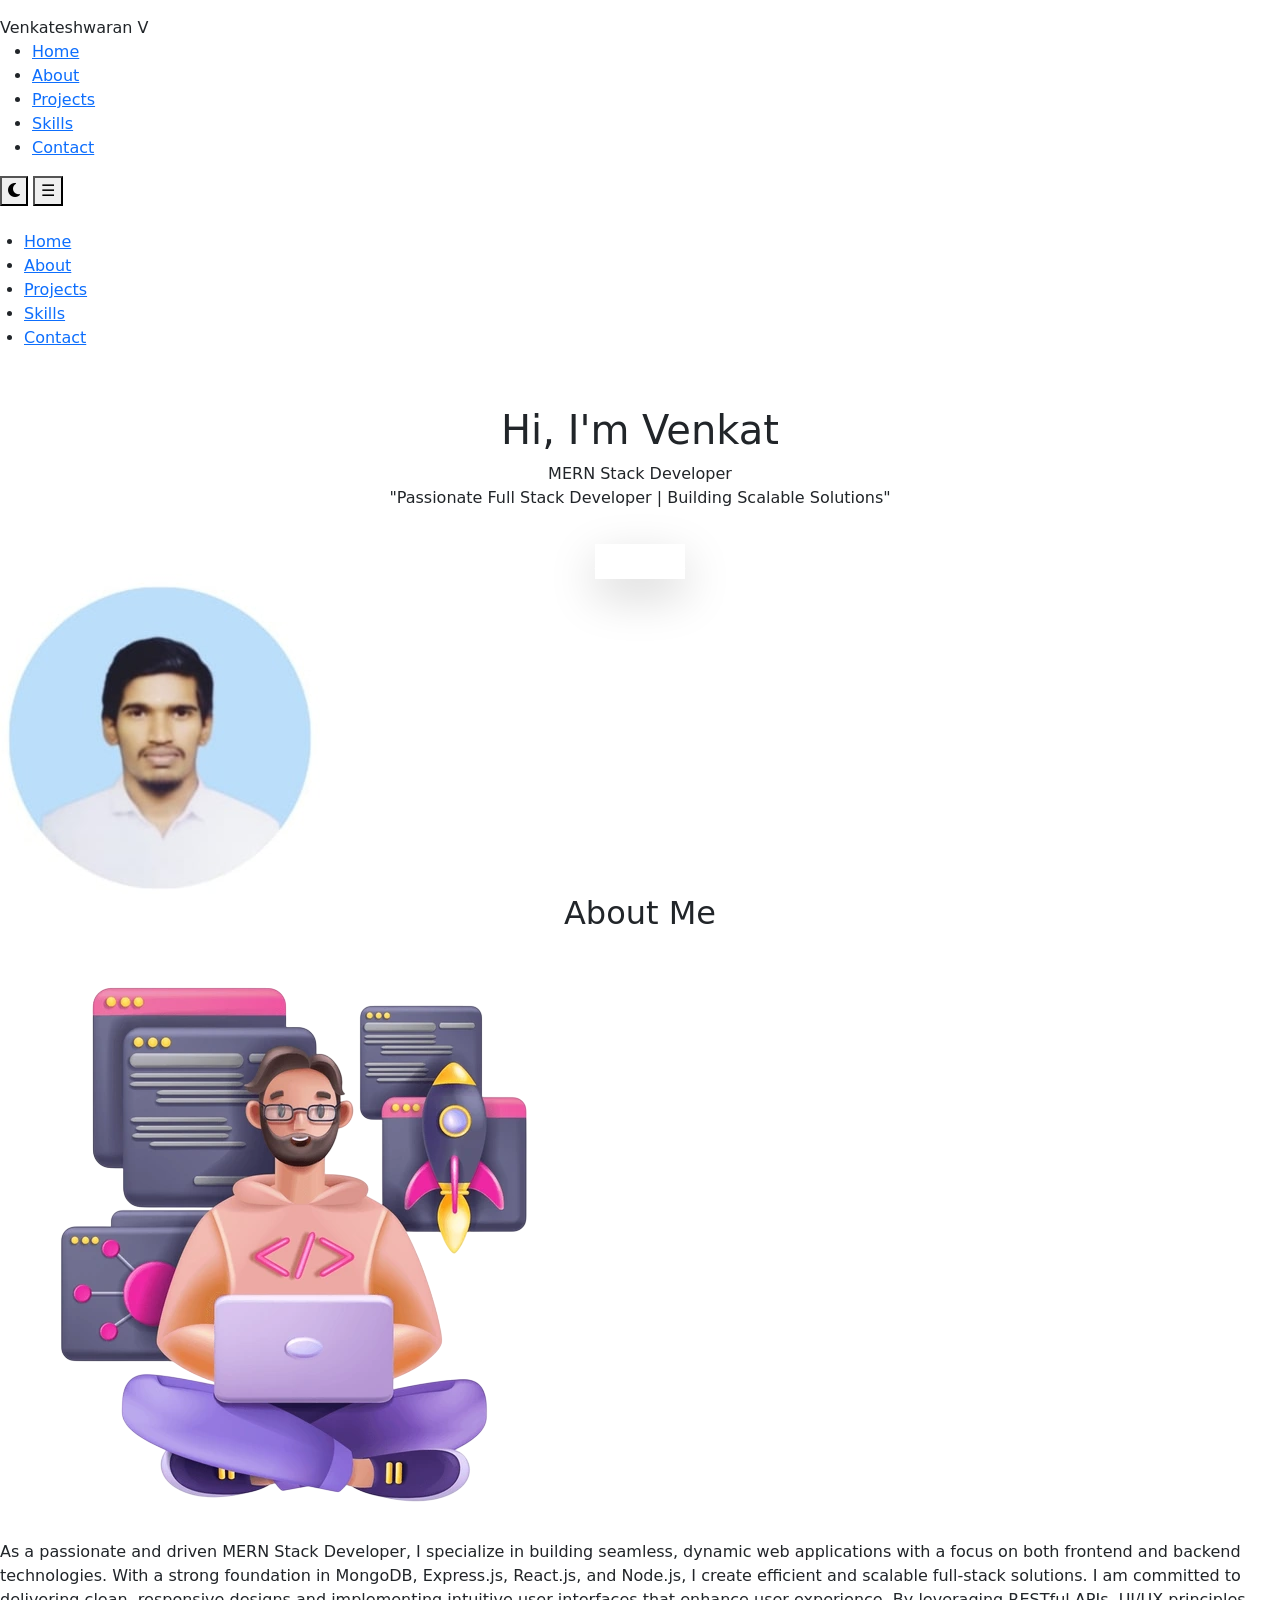
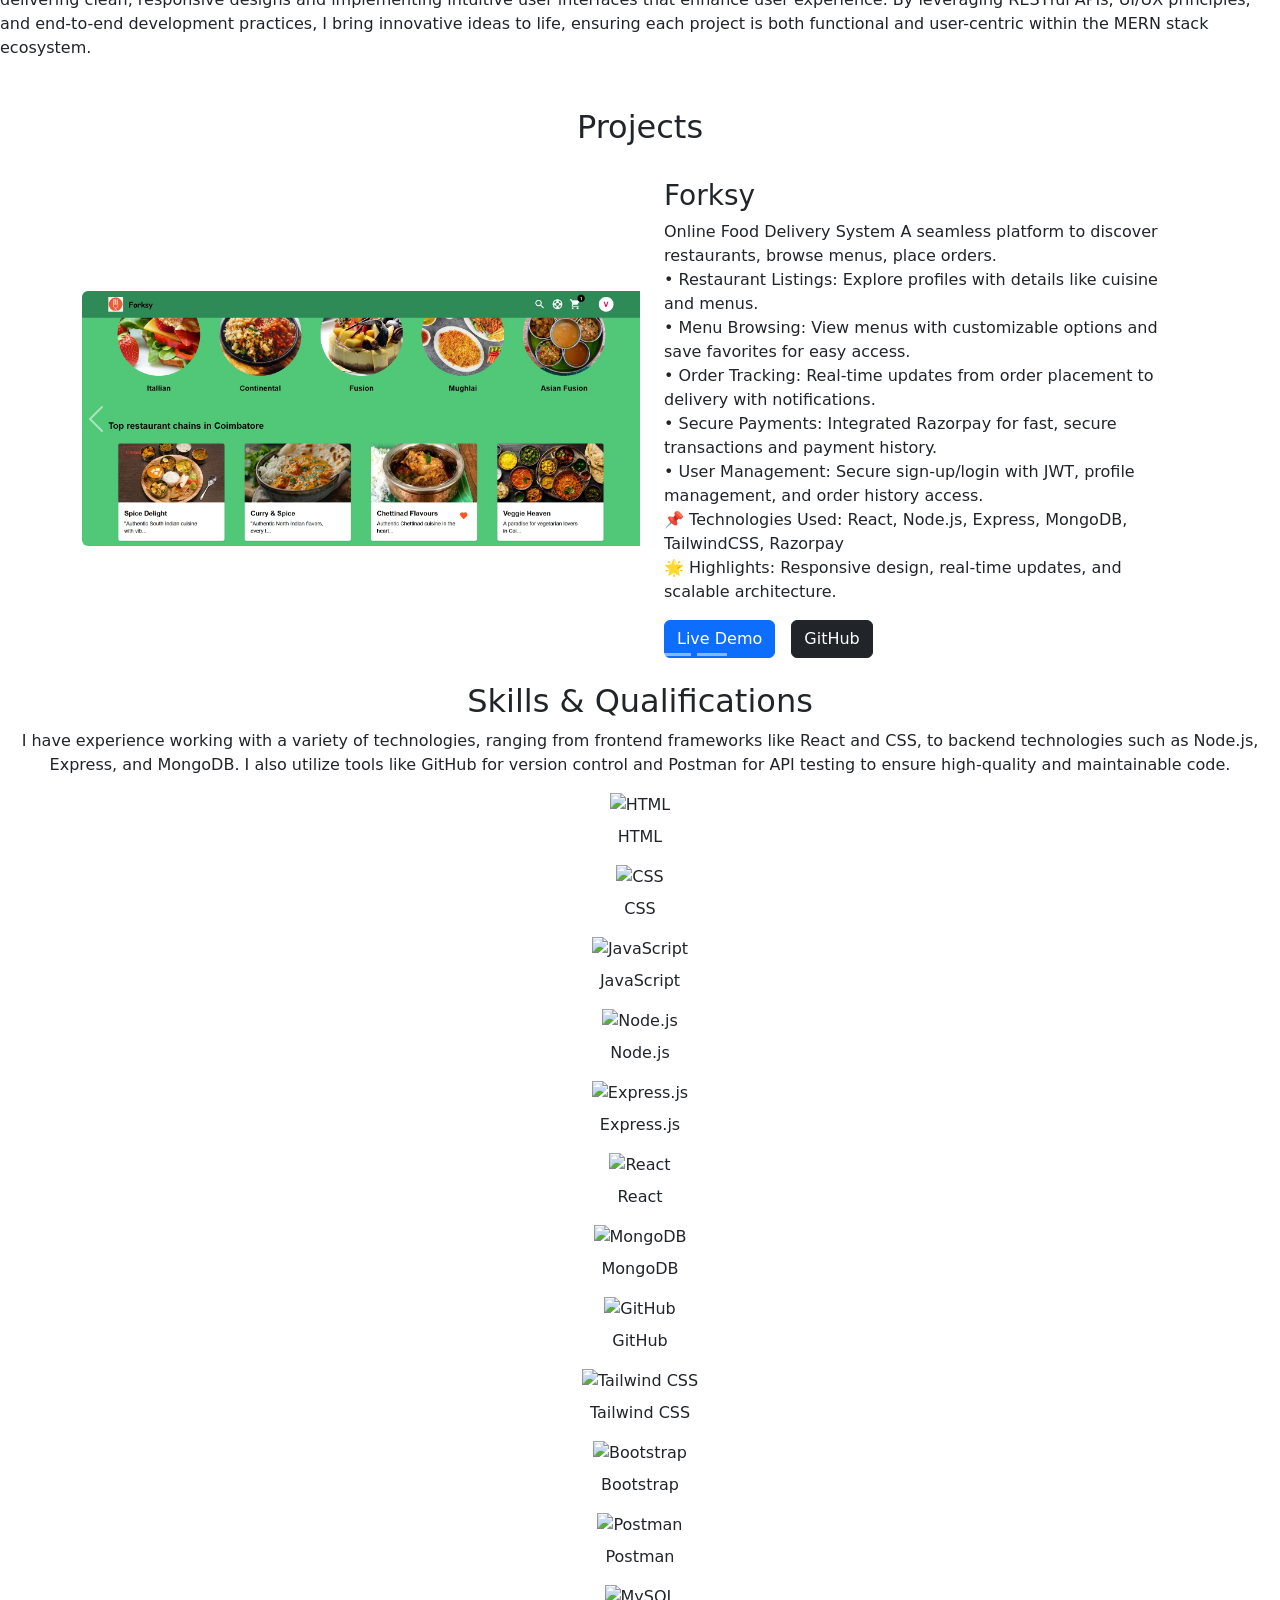
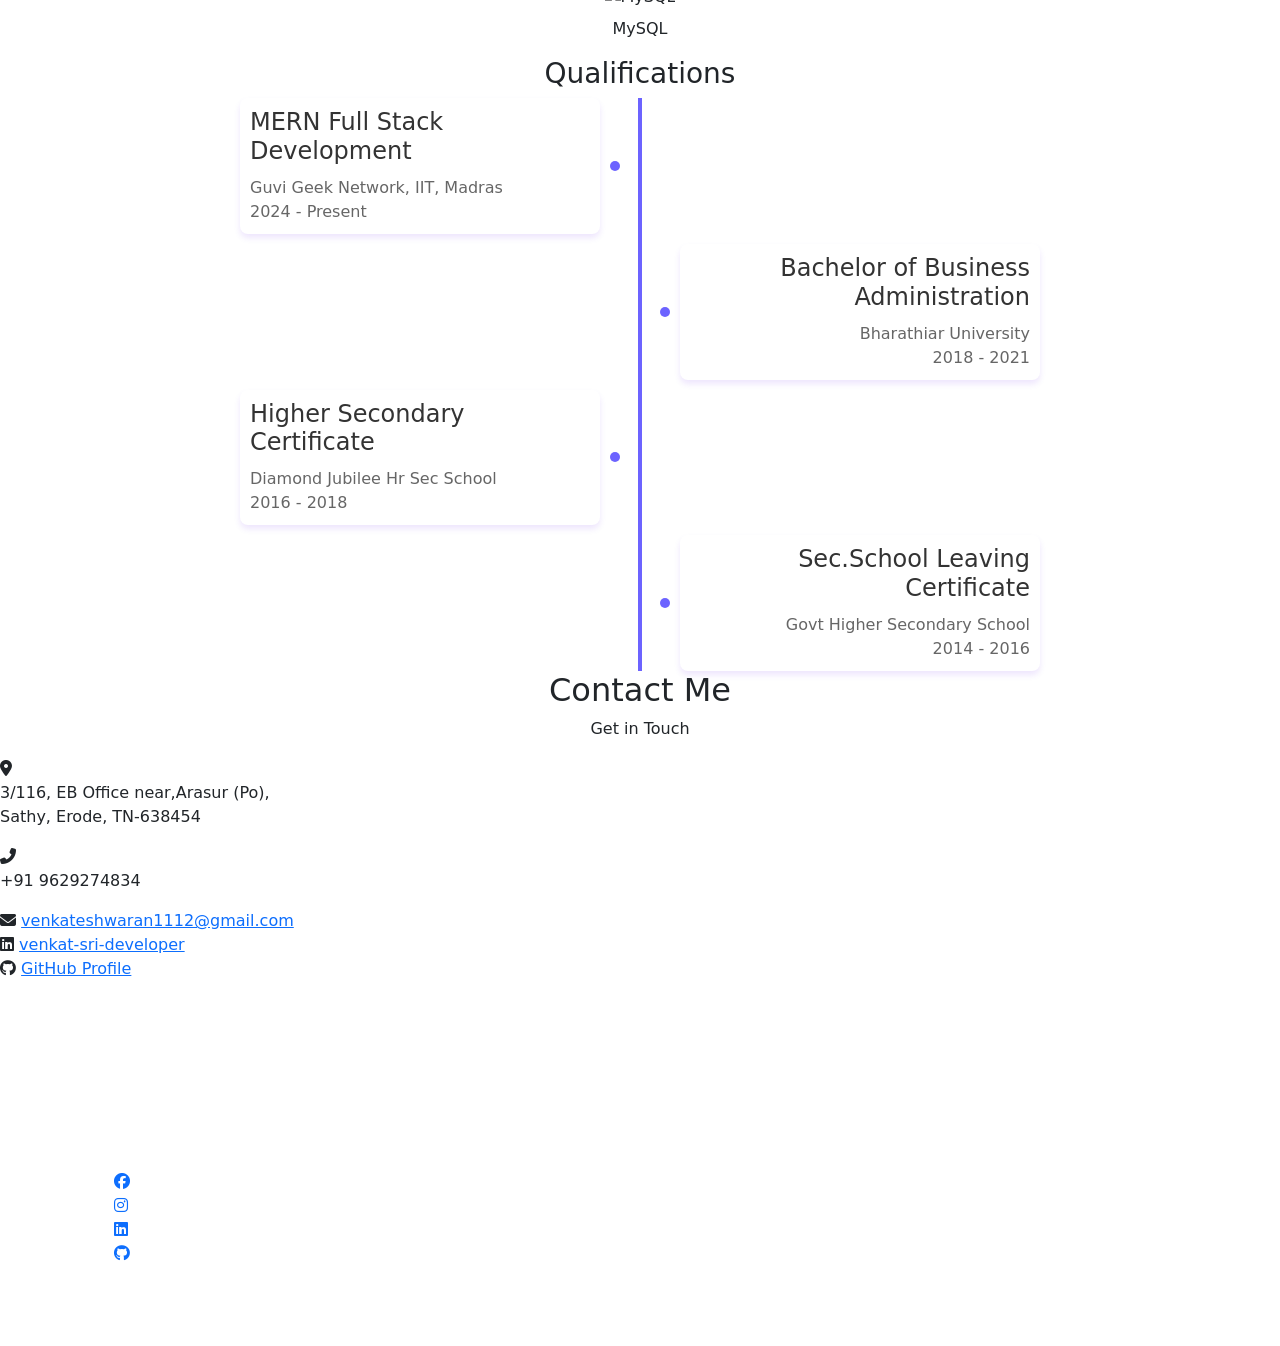
==== index.html @ 6af55189 "PORTFOLIO" ====
<!DOCTYPE html>
<html lang="en">
  <head>
    <meta charset="UTF-8" />
    <meta
      name="viewport"
      content="width=device-width, initial-scale=1.0"
    />
    <title>Venkat Portfolio</title>
    <link rel="stylesheet" href="sample.css">
    <!-- Tailwind CSS -->
    <script src="https://cdn.tailwindcss.com"></script>
    <!-- Bootstrap CSS -->
    <link
      href="https://cdn.jsdelivr.net/npm/bootstrap@5.3.0/dist/css/bootstrap.min.css"
      rel="stylesheet"
    />
    <!-- Tailwind CSS Backup -->
    <link
      href="https://cdn.jsdelivr.net/npm/tailwindcss@2.2.19/dist/tailwind.min.css"
      rel="stylesheet"
    />
    <!-- Font Awesome (Latest Version) -->
    <link
      rel="stylesheet"
      href="https://cdnjs.cloudflare.com/ajax/libs/font-awesome/6.4.2/css/all.min.css"
    />

    <style>
      /* Default light mode styles */
      body {
        transition: background-color 0.5s ease, color 0.5s ease;
      }

      /* Dark mode styles */
      body.dark {
        background: linear-gradient(to left, #b8e0a9, #55d946, #826ac9);

        color: #06030f;
      }

      .dark .bg-gray-50 {
        background-color: #bab2e8;
      }

      .dark .bg-white {
        background-color: #bab2e8;
      }

      .dark .text-gray-800 {
        
        color: #16bdda;
      }

      .dark .content {
        
        color: #40178c;
      }

      .dark .text-gray-600 {
        
        color: #59d616;
      }
/* description */
      .dark .text-gray-700 {
        
        color: #6b0f0f;
      }
/* TITLE */
      .dark .text-violet-600 {  
        
        color: #694fdc;
      }

  
    </style>
  </head>
  
  <body class="bg-gray-50 font-sans text-gray-800 overflow-x-hidden">
    <!-- Navbar -->
    <header class="w-full fixed top-0 bg-gray-400 shadow-md py-3 px-8 flex items-center z-10">
      <!-- Logo (Left side) -->
      <div class="text-2xl font-bold text-gray-700">
        Venkateshwaran V
      </div>
  
      <!-- Navbar Menu and Other Elements -->
      <nav class="ml-auto flex items-center space-x-6">
        <!-- Desktop Menu -->
        <ul class="hidden md:flex space-x-6 text-gray-700 font-semibold">
          <li><a href="#home" class="hover:text-violet-600">Home</a></li>
          <li><a href="#about" class="hover:text-violet-600">About</a></li>
          <li><a href="#projects" class="hover:text-violet-600">Projects</a></li>
          <li><a href="#skills" class="hover:text-violet-600">Skills</a></li>
          <li><a href="#contact" class="hover:text-violet-600">Contact</a></li>
        </ul>
  
        <!-- Theme Toggle (Moon Icon for Dark/Light Mode) -->
        <button id="theme-toggle" class="text-2xl text-gray-700">
          <i class="fas fa-sun-moon text-2xl">🌙</i>
        </button>
  
        <!-- Mobile Menu Button (Toggle Button) -->
        <button id="menu-toggle" class="md:hidden text-violet-600 text-2xl">
          ☰
        </button>
      </nav>
  
      <!-- Mobile Menu (Initially Hidden) -->
      <ul id="mobile-menu" class="hidden md:hidden space-y-4 text-gray-700 font-semibold absolute top-0 left-0 right-0 bg-blue-200 shadow-md p-4 mt-12 z-20">
        <li><a href="#home" class="mobile-nav-link hover:text-violet-600">Home</a></li>
        <li><a href="#about" class="mobile-nav-link hover:text-violet-600">About</a></li>
        <li><a href="#projects" class="mobile-nav-link hover:text-violet-600">Projects</a></li>
        <li><a href="#skills" class="mobile-nav-link hover:text-violet-600">Skills</a></li>
        <li><a href="#contact" class="mobile-nav-link hover:text-violet-600">Contact</a></li>
      </ul>
    </header>
  
    <script>
      // Mobile Menu Toggle Functionality
      const menuToggle = document.getElementById('menu-toggle');
      const mobileMenu = document.getElementById('mobile-menu');
      const mainContent = document.getElementById('main-content');
  
      // Toggle mobile menu visibility
      menuToggle.addEventListener('click', () => {
        mobileMenu.classList.toggle('hidden');
  
        // Adjust main content padding if menu is visible
        if (!mobileMenu.classList.contains('hidden')) {
          mainContent.style.paddingTop = `${mobileMenu.offsetHeight + 48}px`; // 48px for header height
        } else {
          mainContent.style.paddingTop = '96px'; // Default header height
        }
      });
  
      // Close mobile menu on link click
      document.querySelectorAll('.mobile-nav-link').forEach((link) => {
        link.addEventListener('click', () => {
          mobileMenu.classList.add('hidden');
          mainContent.style.paddingTop = '96px'; // Reset to default header height
        });
      });
  
      // Dark/Light Mode Toggle Script
      document.getElementById('theme-toggle').addEventListener('click', () => {
        document.body.classList.toggle('dark-mode');
        document.querySelector('header').classList.toggle('dark-mode');
      });
    </script>
    
    
<main id="main-content" class="pt-24">
    <!-- Hero Section -->
    <section
      id="home"
      class="flex flex-col-reverse md:flex-row items-center justify-center min-h-screen px-8 pt-24"
    >
      <!-- Left Content -->
      <div class="w-full md:w-1/2 text-center md:text-left space-y-6">
        <h1 class="text-5xl font-bold">
          Hi, I'm <span class="text-violet-900">Venkat</span>
        </h1>
        <p class="text-lg text-gray-700">
         <span class="font-bold">MERN Stack Developer</span> <br> "Passionate Full Stack Developer | Building Scalable Solutions"
        </p> <br>
        <a
          href="#contact"
          class="bg-violet-600 text-white px-6 py-2 rounded-full shadow-lg hover:bg-gray-900 transition"
        >
          Contact Me
        </a>
      </div>
      <!-- Right Image -->
      <div class="w-full md:w-1/4 flex justify-center items-center">
        <div class="relative w-80 h-80">
          <!-- Neon Border -->
          <div class="absolute inset-0 rounded-full border-4 "></div>
          <!-- Image -->
          <img
            src="./pp.jpg"
            alt="Hero Image"
            class="w-full h-full object-cover rounded-full"
          />
        </div>
      </div>
      
    </section>
    

    <!-- About Section -->
<section id="about" class="py-16 px-8 ">
    <h2 class="text-3xl font-bold text-center text-violet-600 mb-6">
      About Me
    </h2>
    
    <div class="flex flex-col md:flex-row items-center max-w-7xl mx-auto">
      <!-- Left Part: Image -->
      <div class="flex-shrink-0 mb-6 md:mb-0 md:w-1/4">
        <img 
          src="./abme-Photoroom.png" 
          alt="About Me" 
          class="w-full h-auto rounded-lg  bg-transparent"
        />
      </div>
      
  
      <!-- Right Part: Content -->
      <div class="md:w-1/2 md:pl-12">
        <p class="text-gray-700 leading-relaxed mb-4">
          As a passionate and driven MERN Stack Developer, I specialize in building seamless, dynamic web applications with a focus on both frontend and backend technologies. With a strong foundation in MongoDB, Express.js, React.js, and Node.js, I create efficient and scalable full-stack solutions. I am committed to delivering clean, responsive designs and implementing intuitive user interfaces that enhance user experience. By leveraging RESTful APIs, UI/UX principles, and end-to-end development practices, I bring innovative ideas to life, ensuring each project is both functional and user-centric within the MERN stack ecosystem.
        </p>
        
        <!-- Download Resume Button -->
        <a href="path/to/your-resume.pdf" 
          class="inline-block bg-violet-600 text-white py-2 px-6 rounded-lg hover:bg-violet-700 transition duration-300"
          download="My_Resume">
          Download Resume
        </a>
      </div>
    </div>
  </section>
  

    
<!-- Projects Section --> 
<section id="projects" class="py-16">
  <h2 class="text-3xl font-bold text-center text-violet-600 mb-6">Projects</h2>
  
  <div id="projectCarousel" class="carousel slide container" data-bs-ride="carousel" data-bs-interval="3000">
    <!-- Carousel Indicators -->
    <div class="carousel-indicators">
      <button
        type="button"
        data-bs-target="#projectCarousel"
        data-bs-slide-to="0"
        class="active"
        aria-current="true"
        aria-label="Project 1"
      ></button>
      <button
        type="button"
        data-bs-target="#projectCarousel"
        data-bs-slide-to="1"
        aria-label="Project 2"
      ></button>
      <button
        type="button"
        data-bs-target="#projectCarousel"
        data-bs-slide-to="2"
        aria-label="Project 3"
      ></button>
      <button
        type="button"
        data-bs-target="#projectCarousel"
        data-bs-slide-to="3"
        aria-label="Project 4"
      ></button>
      <button
        type="button"
        data-bs-target="#projectCarousel"
        data-bs-slide-to="4"
        aria-label="Project 5"
      ></button>
    </div>

    <!-- Carousel Items -->
    <div class="carousel-inner">
      <!-- Project 1 -->
      <div class="carousel-item active">
        <div class="d-flex align-items-center border-0 shadow-lg ">
          <div class="col-md-6">
            <img
              src="./Forksy2.jpg"
              class="w-100 rounded-start"
              alt="Project 1"
            />
          </div>
          <div class="col-md-6 p-4">
            <h3 class="text-xl font-bold">Forksy</h3>
            <p class="text-gray-700">
              Online Food Delivery System
A seamless platform to discover restaurants, browse menus, place orders. <br/>
	• Restaurant Listings: Explore profiles with details like cuisine and menus.<br/>
	• Menu Browsing: View menus with customizable options and save favorites for easy access.<br/>
	• Order Tracking: Real-time updates from order placement to delivery with notifications.<br/>
	• Secure Payments: Integrated Razorpay for fast, secure transactions and payment history.<br/>
	• User Management: Secure sign-up/login with JWT, profile management, and order history access.<br/>
📌 Technologies Used: React, Node.js, Express, MongoDB, TailwindCSS, Razorpay<br/>
🌟 Highlights: Responsive design, real-time updates, and scalable architecture.

            </p>
            <div class="d-flex gap-3 mt-3">
              <a
                href="https://forksy.netlify.app"
                target="_blank"
                class="btn btn-primary"
                >Live Demo</a
              >
              <a
                href="https://github.com/project-repo-1"
                target="_blank"
                class="btn btn-dark"
                >GitHub</a
              >
            </div>
          </div>
        </div>
      </div>

      <!-- Project 2 -->
      <div class="carousel-item">
        <div class="d-flex align-items-center border-0 shadow-lg ">
          <div class="col-md-6">
            <img
              src="./occasio2.jpg"
              class="w-100 rounded-start"
              alt="Project 2"
            />
          </div>
          <div class="col-md-6 p-4">
            <h3 class="text-xl font-bold">Occasio</h3>
            <p class="text-gray-700">
           A platform to discover, create, manage, and register for events with seamless ticketing, payment, and QR code generation. <br/>
	• Event Listings: Browse upcoming events with details like name, date, time, and location.<br/>
	• Ticketing System: Securely register for events and get unique QR-coded tickets.<br/>
	• Payment Integration: Seamless payment processing via Razorpay for event registration.<br/>
	• User Authentication: Secure sign-up/login with JWT for managing event registrations.<br/>
	• Responsive Design: Fully mobile-friendly UI using TailwindCSS.<br/>
📌 Technologies Used: React, Node.js, Express, MongoDB, Razorpay, TailwindCSS<br/>
🌟 Highlights: User-friendly event management, secure payments, and QR code generation.

            </p>
            <div class="d-flex gap-3 mt-3">
              <a
                href="https://0ccasio.netlify.app/"
                target="_blank"
                class="btn btn-primary"
                >Live Demo</a
              >
              <a
                href="https://github.com/project-repo-2"
                target="_blank"
                class="btn btn-dark"
                >GitHub</a
              >
            </div>
          </div>
        </div>
      </div>

      <!-- Project 3 -->
      <div class="carousel-item">
        <div class="d-flex align-items-center border-0 shadow-lg ">
          <div class="col-md-6">
            <img
              src="./Expenzo.jpg"
              class="w-100 rounded-start"
              alt="Project 3"
            />
          </div>
          <div class="col-md-6 p-4">
            <h3 class="text-xl font-bold">FixmyRide</h3>
            <p class="text-gray-700">
              Using MERN Stack technology, the Expense Tracker enables users to monitor their financial activities effectively.<br/>
	• User Authentication: Secure sign-up/login with JWT.<br/>
	• Income and Expense Tracking: Add, categorize, and analyze transactions.<br/>
	• Dashboard Overview: Visual insights with total income, expenses, and balance.<br/>
	• Data Visualization: Interactive charts showing trends and category-wise expenses.<br/>
	• Transaction History: Editable and filterable lists for better management.<br/>
📌 Technologies Used: React, Node.js, Express, MongoDB<br/>
🌟 Highlights: Responsive design and scalable architecture.
            </p>
            <div class="d-flex gap-3 mt-3">
              <a
                href="https://project-demo-link-3.com"
                target="_blank"
                class="btn btn-primary"
                >Live Demo</a
              >
              <a
                href="https://github.com/project-repo-3"
                target="_blank"
                class="btn btn-dark"
                >GitHub</a
              >
            </div>
          </div>
        </div>
      </div>

      <!-- Project 4 -->
      <div class="carousel-item">
        <div class="d-flex align-items-center border-0 shadow-lg ">
          <div class="col-md-6 ">
            <img
              src="./Spotify1.jpg"
              class="w-100 rounded-start"
              alt="Project 4"
            />
          </div>
          <div class="col-md-6 p-4">
            <h3 class="text-xl font-bold">Spotify-Clone</h3>
            <p class="text-gray-700">
              Using MERN Stack technology, the Spotify Clone provides users with a seamless music streaming experience and an admin panel for managing content. <br/>

• User Authentication: Secure registration, login, and password reset with JWT-based <br/>
• Music Streaming: Explore albums, songs and play music with an integrated audio player.<br/>
• Admin Panel: Add and manage albums, songs, and associated images using a user-friendly interface with Cloudinary integration for image uploads.<br/>
• Search Functionality: Dynamic search bar for finding songs by title.<br/>

📌 Technologies Used: React, Node.js, Express, MongoDB, Cloudinary<br/>
🌟 Highlights: Responsive design, modern UI with TailwindCSS, and scalable architecture.
            </p>
            <div class="d-flex gap-3 mt-3">
              <a
                href="https://spotifyn.netlify.app/"
                target="_blank"
                class="btn btn-primary"
                >Live Demo</a
              >
              <a
                href="https://github.com/project-repo-4"
                target="_blank"
                class="btn btn-dark"
                >GitHub</a
              >
            </div>
          </div>
        </div>
      </div>
      <!-- Project 5 -->
      <div class="carousel-item">
        <div class="d-flex align-items-center border-0 shadow-lg ">
          <div class="col-md-6 ">
            <img
              src="./Expenzo1.jpg"
              class="w-100 rounded-start"
              alt="Project 5"
            />
          </div>
          <div class="col-md-6 p-4">
            <h3 class="text-xl font-bold">Expenzo</h3>
            <p class="text-gray-700">
              Using MERN Stack technology, the Expense Tracker enables users to monitor their financial activities effectively.<br/>
	• User Authentication: Secure sign-up/login with JWT.<br/>
	• Income and Expense Tracking: Add, categorize, and analyze transactions.<br/>
	• Dashboard Overview: Visual insights with total income, expenses, and balance.<br/>
	• Data Visualization: Interactive charts showing trends and category-wise expenses.<br/>
	• Transaction History: Editable and filterable lists for better management.<br/>
📌 Technologies Used: React, Node.js, Express, MongoDB<br/>
🌟 Highlights: Responsive design and scalable architecture.
            </p>
            <div class="d-flex gap-3 mt-3">
              <a
                href="https://exp3nzo.netlify.app/"
                target="_blank"
                class="btn btn-primary"
                >Live Demo</a
              >
              <a
                href="https://github.com/project-repo-4"
                target="_blank"
                class="btn btn-dark"
                >GitHub</a
              >
            </div>
          </div>
        </div>
      </div>
    </div>

    <!-- Carousel Controls (Arrows) -->
    <button
      class="carousel-control-prev"
      type="button"
      data-bs-target="#projectCarousel"
      data-bs-slide="prev"
      style="left: -60px"
    >
      <span class="carousel-control-prev-icon" aria-hidden="true"></span>
      <span class="visually-hidden">Previous</span>
    </button>
    <button
      class="carousel-control-next"
      type="button"
      data-bs-target="#projectCarousel"
      data-bs-slide="next"
      style="right: -60px"
    >
      <span class="carousel-control-next-icon" aria-hidden="true"></span>
      <span class="visually-hidden">Next</span>
    </button>
  </div>
</section>

  

  <!-- Skills & Qualifications Section -->
<section id="skills" class="py-16 px-8">
  <h2 class="text-3xl font-bold text-center text-violet-600 mb-6">
    Skills & Qualifications
  </h2>
  <p class="text-center text-gray-700 mb-8 max-w-3xl mx-auto">
    I have experience working with a variety of technologies, ranging from frontend frameworks like React and CSS, to backend technologies such as Node.js, Express, and MongoDB. I also utilize tools like GitHub for version control and Postman for API testing to ensure high-quality and maintainable code.
  </p>

  <div class="max-w-7xl mx-auto">
    <!-- Technologies -->
    <div class="grid grid-cols-2 md:grid-cols-3 lg:grid-cols-4 gap-6 mb-12">
      <!-- Skill Items -->
      <div class="text-center">
        <img src="https://img.icons8.com/color/48/000000/html-5.png" alt="HTML" class="mx-auto mb-2" />
        <p class="text-gray-700">HTML</p>
      </div>
      <div class="text-center">
        <img src="https://img.icons8.com/color/48/000000/css3.png" alt="CSS" class="mx-auto mb-2" />
        <p class="text-gray-700">CSS</p>
      </div>
      <div class="text-center">
        <img src="https://img.icons8.com/color/48/000000/javascript.png" alt="JavaScript" class="mx-auto mb-2" />
        <p class="text-gray-700">JavaScript</p>
      </div>
      <div class="text-center">
        <img src="https://img.icons8.com/color/48/000000/nodejs.png" alt="Node.js" class="mx-auto mb-2" />
        <p class="text-gray-700">Node.js</p>
      </div>
      <div class="text-center">
        <img src="https://img.icons8.com/color/48/000000/express.png" alt="Express.js" class="mx-auto mb-2" />
        <p class="text-gray-700">Express.js</p>
      </div>
      <div class="text-center">
        <img src="https://img.icons8.com/color/48/000000/react-native.png" alt="React" class="mx-auto mb-2" />
        <p class="text-gray-700">React</p>
      </div>
      <div class="text-center">
        <img src="https://img.icons8.com/color/48/000000/mongodb.png" alt="MongoDB" class="mx-auto mb-2" />
        <p class="text-gray-700">MongoDB</p>
      </div>
      <div class="text-center">
        <img src="https://img.icons8.com/ios-glyphs/50/000000/github.png" alt="GitHub" class="mx-auto mb-2" />
        <p class="text-gray-700">GitHub</p>
      </div>
      <div class="text-center">
        <img src="https://img.icons8.com/color/48/000000/tailwindcss.png" alt="Tailwind CSS" class="mx-auto mb-2" />
        <p class="text-gray-700">Tailwind CSS</p>
      </div>
      <div class="text-center">
        <img src="https://img.icons8.com/color/48/000000/bootstrap.png" alt="Bootstrap" class="mx-auto mb-2" />
        <p class="text-gray-700">Bootstrap</p>
      </div>
      <div class="text-center">
        <img src="https://img.icons8.com/external-tal-revivo-color-tal-revivo/48/000000/external-postman-is-the-only-complete-api-development-environment-logo-color-tal-revivo.png" alt="Postman" class="mx-auto mb-2" />
        <p class="text-gray-700">Postman</p>
      </div>
      <div class="text-center">
        <img src="https://img.icons8.com/color/48/000000/mysql-logo.png" alt="MySQL" class="mx-auto mb-2" />
        <p class="text-gray-700">MySQL</p>
      </div>
    </div>
  </div>
  
<!-- qualifications -->
<!-- Qualifications -->
<div class="qualifications">
  <!-- Title -->
  <h3 class="text-2xl font-bold text-violet-600 text-center mb-6">
    Qualifications
  </h3>

  <!-- Education Section -->
  <div id="education" class="qualification-content">
    <div class="zigzag">
      <div class="zigzag-item left">
        <h4 class="content text-xl font-bold">MERN Full Stack Development</h4>
        <p class="text-gray-700">Guvi Geek Network, IIT, Madras <br /> 2024 - Present</p>
      </div>
      <div class="zigzag-item right">
        <h4 class="content text-xl font-bold">Bachelor of Business Administration</h4>
        <p class="text-gray-700">Bharathiar University <br /> 2018 - 2021</p>
      </div>
      <div class="zigzag-item left">
        <h4 class="content text-xl font-bold">Higher Secondary Certificate</h4>
        <p class="text-gray-700">Diamond Jubilee Hr Sec School <br /> 2016 - 2018</p>
      </div>
      <div class="zigzag-item right">
        <h4 class="content text-xl font-bold">Sec.School Leaving Certificate</h4>
        <p class="text-gray-700">Govt Higher Secondary School <br /> 2014 - 2016</p>
      </div>
    </div>
  </div>
</div>

  </div>
</section>




  

   <!-- Contact Section -->
<section id="contact" class="py-16 px-8 ">
  <h2 class="text-3xl font-bold text-center text-violet-600 mb-6">Contact Me</h2>
  <p class="text-xl text-center text-violet-600 mb-6">Get in Touch</p>
  <div class="flex flex-wrap justify-center items-center space-y-6">
    <!-- Left Side -->
    <div class="w-full md:w-1/2 flex flex-col space-y-6 items-center">
      <!-- Address -->
      <div class="flex items-center space-x-4">
        <i class="fas fa-map-marker-alt text-violet-600 text-2xl"></i>
        <p class="text-gray-700 text-lg">3/116, EB Office near,Arasur (Po), <br/> Sathy, Erode, TN-638454</p>
      </div>

      <!-- Mobile -->
      <div class="flex items-center space-x-4">
        <i class="fas fa-phone-alt text-violet-600 text-2xl"></i>
        <p class="text-gray-700 text-lg">+91 9629274834</p>
      </div>

      <!-- Email -->
      <div class="flex items-center space-x-4">
        <i class="fas fa-envelope text-violet-600 text-2xl"></i>
        <a href="https://venkateshwaran1112@gmail.com" class="text-gray-700 text-lg hover:text-violet-600">
          venkateshwaran1112@gmail.com
        </a>
      </div>
    </div>

    <!-- Right Side -->
    <div class="w-full md:w-1/2 flex flex-col space-y-6 items-center">
      <!-- LinkedIn -->
      <div class="flex items-center space-x-4">
        <i class="fab fa-linkedin text-violet-600 text-2xl"></i>
        <a
          href="https://www.linkedin.com/in/venkat-sri-developer"
          target="_blank"
          class="text-gray-700 text-lg hover:text-violet-600"
        >
        venkat-sri-developer
        </a>
      </div>

      <!-- GitHub -->
      <div class="flex items-center space-x-4">
        <i class="fab fa-github text-violet-600 text-2xl"></i>
        <a
          href="https://github.com/yourgithubprofile"
          target="_blank"
          class="text-gray-700 text-lg hover:text-violet-600"
        >
          GitHub Profile
        </a>
      </div>
    </div>
  </div>
</section>
 <!-- Back to Top Button -->
 <button id="backToTopBtn" class="fixed bottom-4 right-4 bg-violet-600 text-white p-3 rounded-full shadow-lg hover:bg-violet-700 transition" style="display: none;">
  <i class="fas fa-arrow-up"></i>
</button>

 
  
<!-- Footer -->
<footer class="bg-gray-700 text-white py-8">
  <div class="container mx-auto px-6 lg:px-12">
    <!-- Footer Top Section -->
    <div class="grid grid-cols-1 md:grid-cols-2 gap-8">
      <!-- About Me -->
      <div>
        <h2 class="text-lg font-semibold text-violet-500 mb-4">About Me</h2>
        <p class="text-gray-400">
          I’m Venkat, a passionate Full Stack Developer specializing in the MERN stack. I enjoy building modern, responsive, and user-friendly web applications that solve real-world problems with creative solutions.
        </p>
      </div>

      <!-- Get in Touch -->
      <div>
        <h2 class="text-lg font-semibold text-violet-500 mb-4">Get in Touch</h2>
        <ul class="flex space-x-6">
          <li>
            <a href="https://www.facebook.com/naveenprofile" target="_blank" class="text-gray-400 hover:text-violet-400">
              <i class="fab fa-facebook text-2xl"></i>
            </a>
          </li>
          <li>
            <a href="https://www.instagram.com/naveenprofile" target="_blank" class="text-gray-400 hover:text-violet-400">
              <i class="fab fa-instagram text-2xl"></i>
            </a>
          </li>
          <li>
            <a href="https://www.linkedin.com/in/venkat-sri-developer" target="_blank" class="text-gray-400 hover:text-violet-400">
              <i class="fab fa-linkedin text-2xl"></i>
            </a>
          </li>
          <li>
            <a href="https://github.com/naveenusername" target="_blank" class="text-gray-400 hover:text-violet-400">
              <i class="fab fa-github text-2xl"></i>
            </a>
          </li>
        </ul>
      </div>
    </div>

    <!-- Footer Bottom Section -->
    <div class="mt-8 border-t border-gray-700 pt-4 text-center">
      <p class="text-gray-500">
        &copy; 2025 Venkat Portfolio. All Rights Reserved.
      </p>
         </div>
  </div>
</footer>


  </main>

    <!-- Mobile Menu Script -->
    <!-- Bootstrap JS and dependencies -->
    <script src="https://cdn.jsdelivr.net/npm/@popperjs/core@2.11.6/dist/umd/popper.min.js"></script>
    <script src="https://cdn.jsdelivr.net/npm/bootstrap@5.3.0/dist/js/bootstrap.min.js"></script>
    
    <script>
        
  
    const themeToggleButton = document.getElementById("theme-toggle");
  
    themeToggleButton.addEventListener("click", () => {
      document.body.classList.toggle("dark");
      const currentTheme = document.body.classList.contains("dark") ? "dark" : "light";
      localStorage.setItem("theme", currentTheme);
    });
  
    // Apply saved theme from localStorage (if any)
    const savedTheme = localStorage.getItem("theme");
    if (savedTheme) {
      document.body.classList.add(savedTheme);
    }

   
  </script>
  <script> 
  function showQualification(type) {
  // Content containers
  const educationContent = document.getElementById('education');
  const workContent = document.getElementById('work');

  // Buttons
  const educationButton = document.getElementById('btn-education');
  const workButton = document.getElementById('btn-work');

  if (type === 'education') {
    // Show Education, Hide Work
    educationContent.style.display = 'block';
    workContent.style.display = 'none';

    // Set Active/Outlined Classes
    educationButton.classList.add('btn-primary');
    educationButton.classList.remove('btn-outline-primary');
    workButton.classList.add('btn-outline-primary');
    workButton.classList.remove('btn-primary');
  } else if (type === 'work') {
    // Show Work, Hide Education
    workContent.style.display = 'block';
    educationContent.style.display = 'none';

    // Set Active/Outlined Classes
    workButton.classList.add('btn-primary');
    workButton.classList.remove('btn-outline-primary');
    educationButton.classList.add('btn-outline-primary');
    educationButton.classList.remove('btn-primary');
  }
}



</script>


  </body>
</html>
---- sample.css ----
/* Dark Mode Transition */
body {
  transition: background-color 0.5s ease, color 0.5s ease;
}

/* Dark Mode Styles */
body.dark-mode {
  background-color: #010611;
  color: white;
}

header.dark-mode {
  background-color: #963fcc;
}

header.dark-mode .text-violet-600 {
  color: #ffffff;
}

body.dark-mode .text-gray-700 {
  color: #e089e3;
}

/* Qualification Section */
.qualification-content {
  max-width: 800px;
  margin: 0 auto;
  position: relative;
}

.zigzag {
  display: flex;
  flex-direction: column;
  gap: 10px;
  position: relative;
}

.zigzag::before {
  content: '';
  position: absolute;
  top: 0;
  left: 50%;
  width: 4px;
  height: 100%;
  background-color: #6c63ff;
  transform: translateX(-50%);
  z-index: -1; /* Ensure line is behind content */
}

.zigzag-item {
  position: relative;
  padding: 10px 10px;
  border-radius: 8px;
  width: 45%;
  box-shadow: 0 4px 6px rgba(89, 2, 240, 0.1);
  
}

.zigzag-item.left {
  align-self: flex-start;
  text-align: left;
}

.zigzag-item.right {
  align-self: flex-end;
  text-align: right;
}

.zigzag-item::after {
  content: '';
  position: absolute;
  top: 50%;
  width: 10px;
  height: 10px;
  background-color: #6c63ff;
  border-radius: 50%;
  transform: translateY(-50%);
}

/* Left item - dot on the right */
.zigzag-item.left::after {
  left: calc(100% + 10px);
}

/* Right item - dot on the left */
.zigzag-item.right::after {
  right: calc(100% + 10px);
}

.zigzag-item h4 {
  margin: 0 0 10px;
  color: #333;
}

.zigzag-item p {
  margin: 0;
  color: #666;
}

/* Media query for smaller screens */
@media screen and (max-width: 768px) {
  .zigzag {
    gap: 20px;
  }

  .zigzag::before {
    display: none; /* Remove the central line */
  }

  .zigzag-item {
    width: 100%;
    text-align: left;
    padding: 10px 20px;
    display: flex;
    align-items: center;
    gap: 10px;
   
    box-shadow: none; /* Remove box-shadow for simplicity */
  }

  .zigzag-item::after {
    display: none; /* Remove dots */
  }

  .zigzag-item::before {
    content: '|'; /* Add arrow for each item */
    font-size: 38px;
    color: #6c63ff;
  }

  .zigzag-item.left,
  .zigzag-item.right {
    align-self: flex-start;
    text-align: left;
  }
}
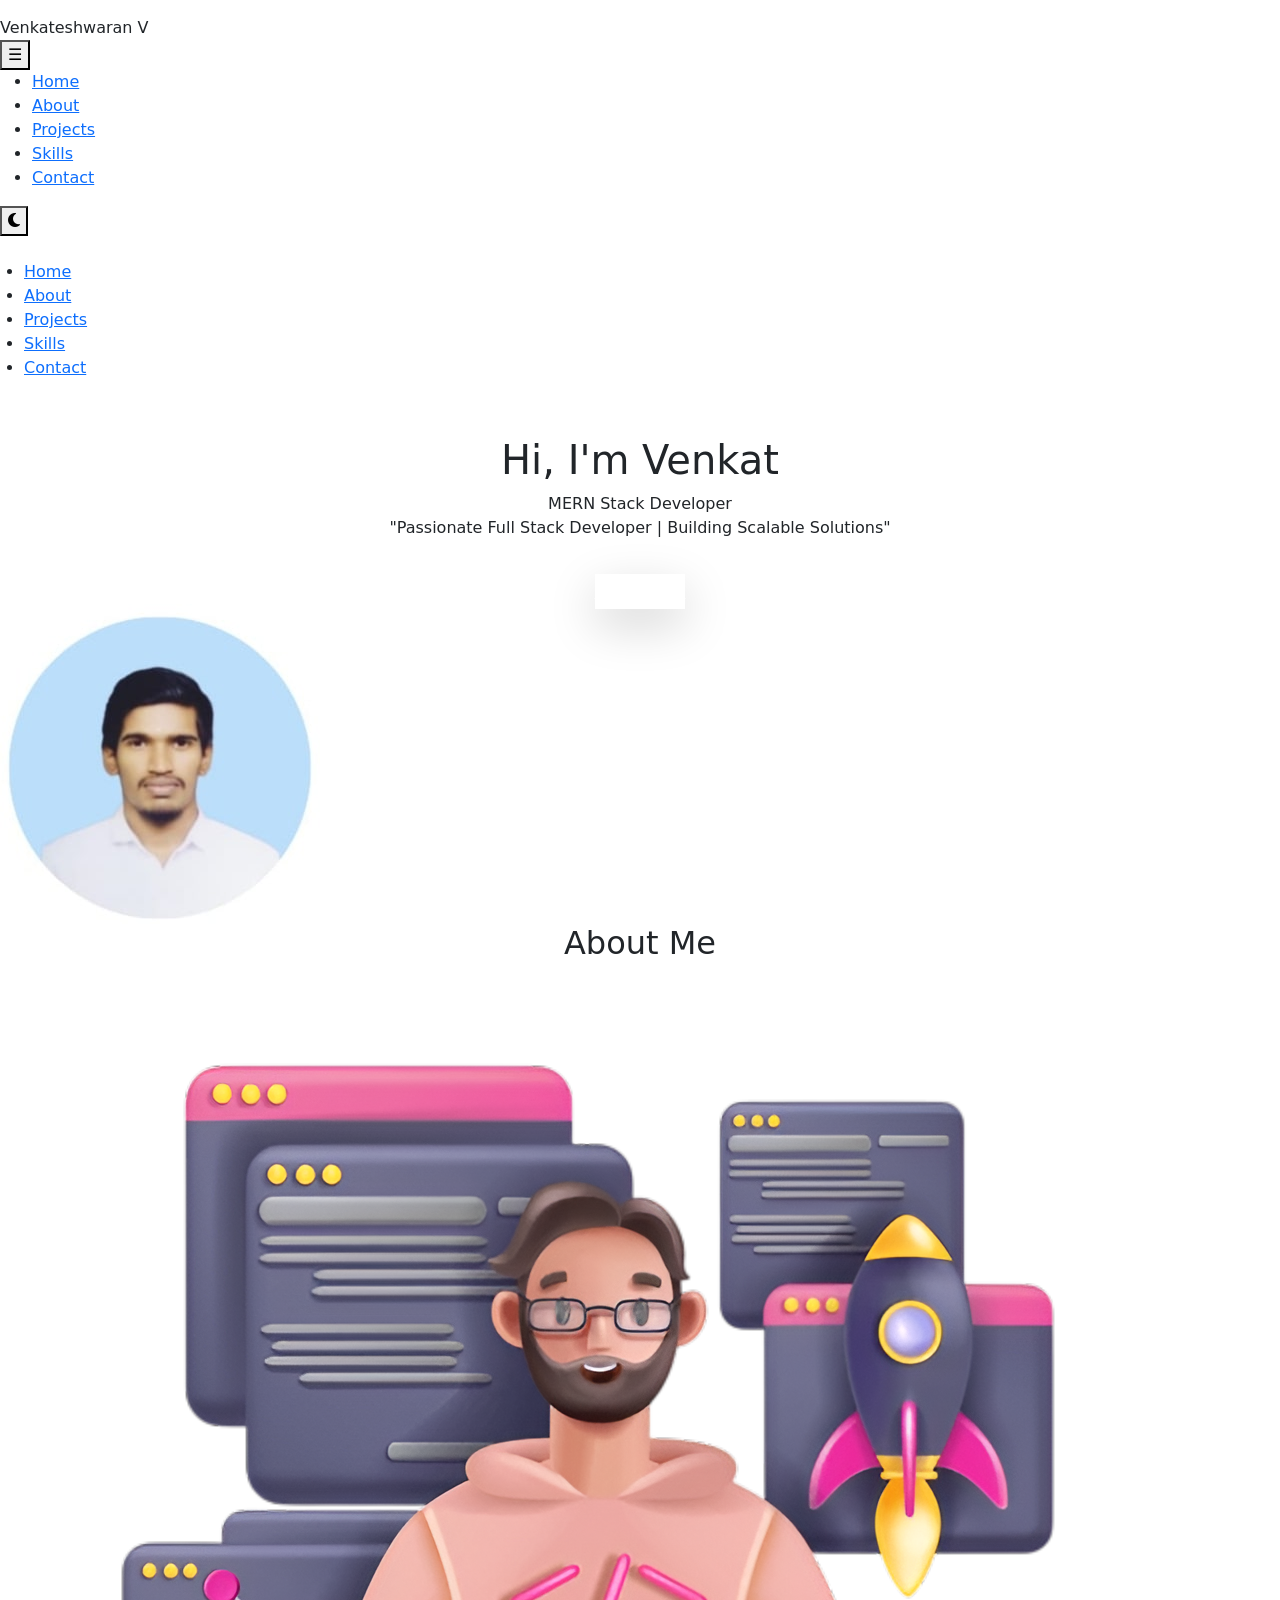
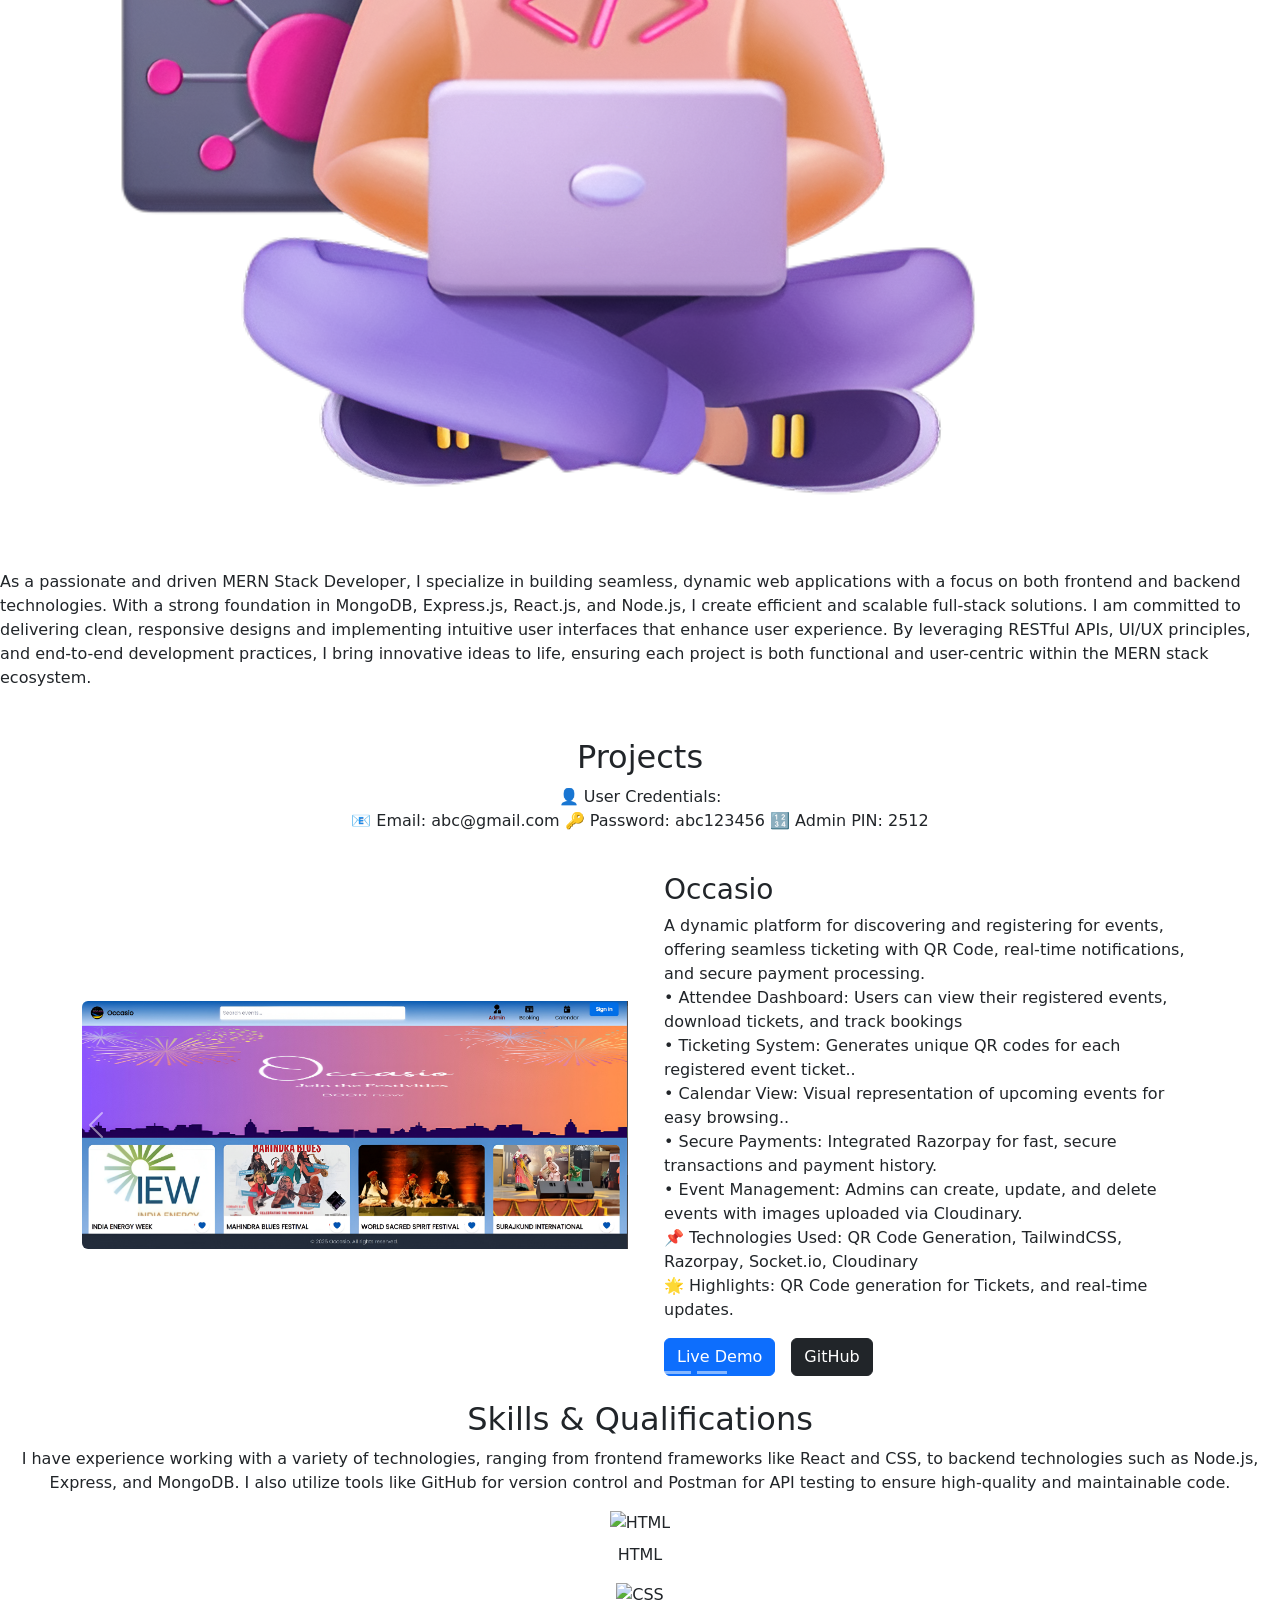
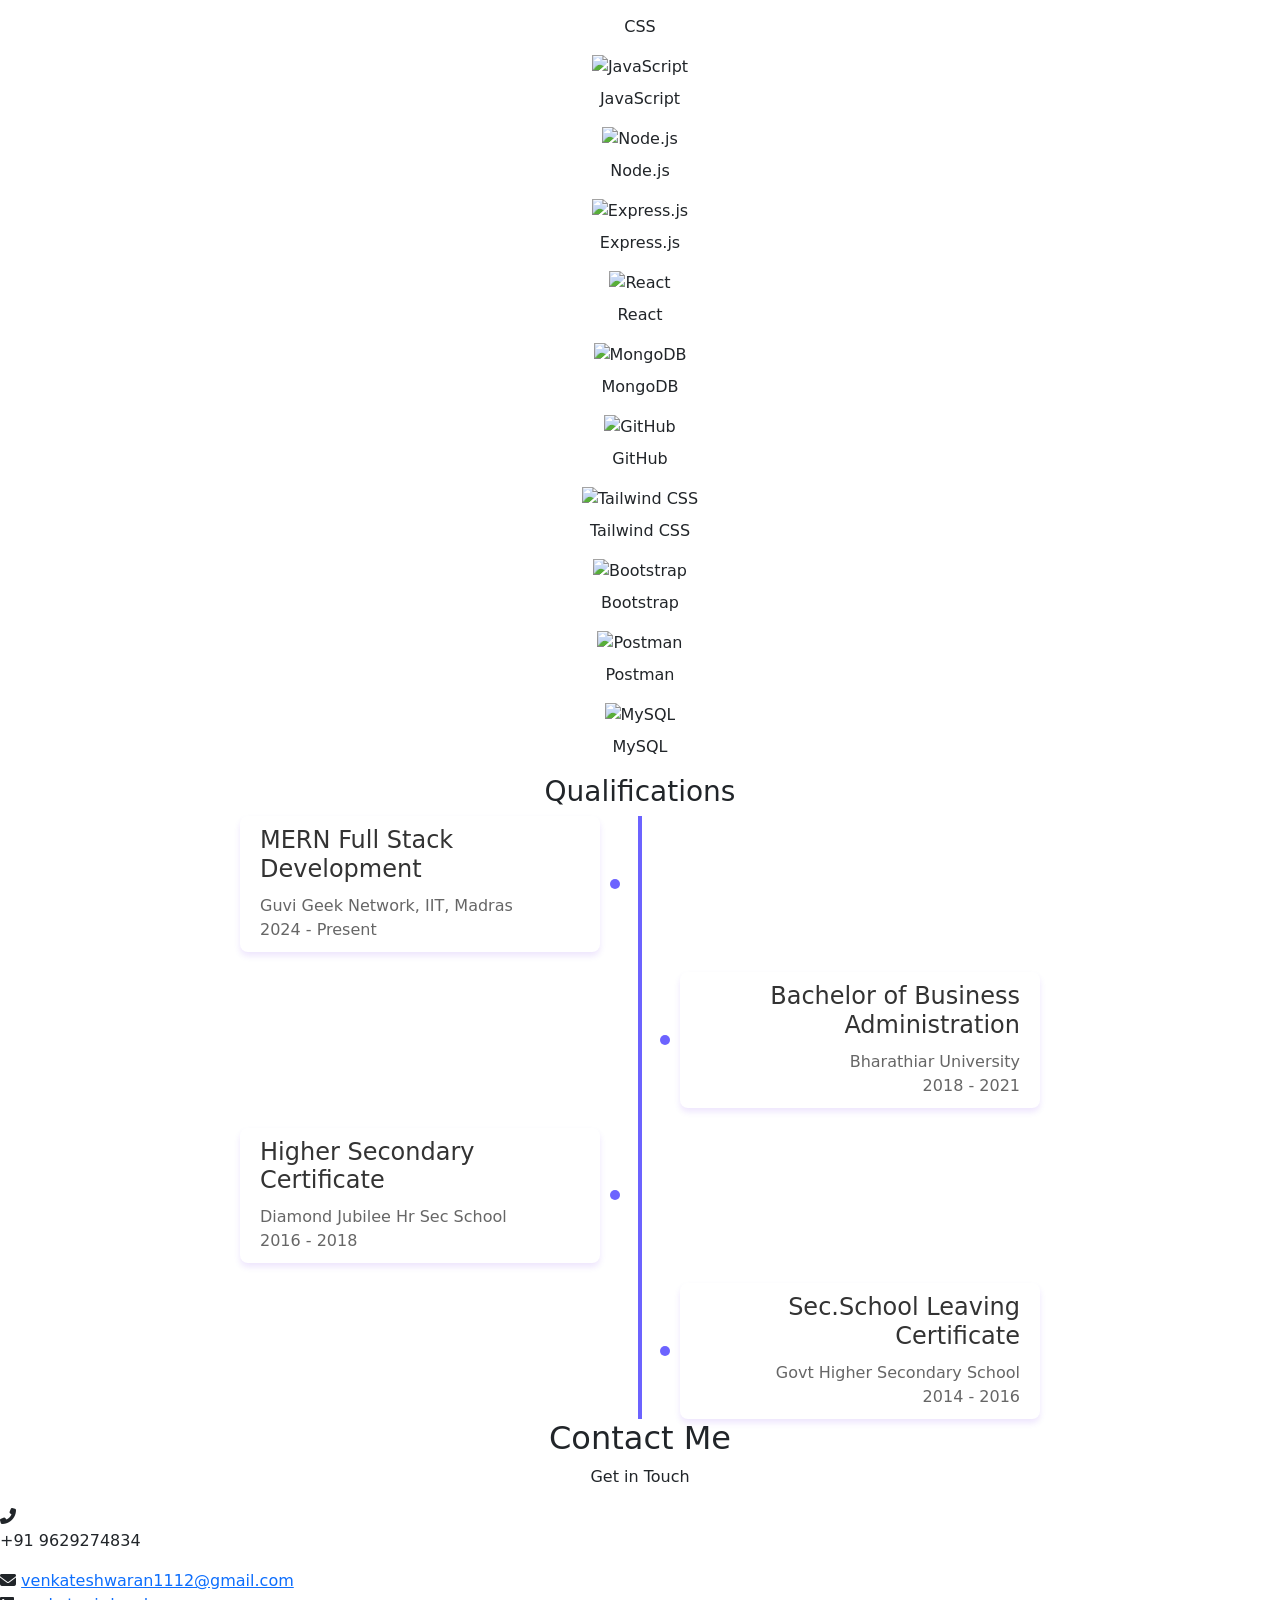
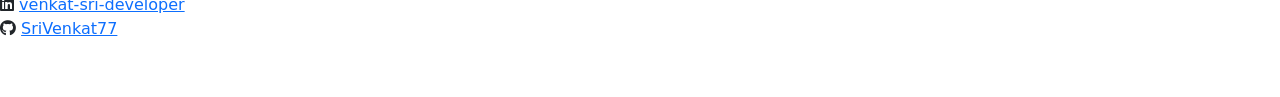
==== commit 5fb1acbe: "updated" ====
--- a/index.html
+++ b/index.html
@@ -76,16 +76,24 @@
     </style>
   </head>
   
-  <body class="bg-gray-50 font-sans text-gray-800 overflow-x-hidden">
+  <body class="bg-gray-50 font-sans text-gray-800 overflow-x-hidden ">
     <!-- Navbar -->
-    <header class="w-full fixed top-0 bg-gray-400 shadow-md py-3 px-8 flex items-center z-10">
+    <header class="w-full fixed top-0 left-0 bg-gray-400 shadow-md py-3 px-10 flex items-center z-50">
+
       <!-- Logo (Left side) -->
-      <div class="text-2xl font-bold text-gray-700">
+      <div class="text-lg sm:text-2xl font-bold text-gray-700">
         Venkateshwaran V
       </div>
   
       <!-- Navbar Menu and Other Elements -->
       <nav class="ml-auto flex items-center space-x-6">
+         <!-- Mobile Menu Button (Toggle Button) -->
+         <button id="menu-toggle" class="md:hidden text-gray-700 text-2xl">
+          ☰
+        </button>
+
+         <!-- Theme Toggle (Moon Icon for Dark/Light Mode) -->
+       
         <!-- Desktop Menu -->
         <ul class="hidden md:flex space-x-6 text-gray-700 font-semibold">
           <li><a href="#home" class="hover:text-violet-600">Home</a></li>
@@ -95,15 +103,11 @@
           <li><a href="#contact" class="hover:text-violet-600">Contact</a></li>
         </ul>
   
-        <!-- Theme Toggle (Moon Icon for Dark/Light Mode) -->
         <button id="theme-toggle" class="text-2xl text-gray-700">
           <i class="fas fa-sun-moon text-2xl">🌙</i>
         </button>
   
-        <!-- Mobile Menu Button (Toggle Button) -->
-        <button id="menu-toggle" class="md:hidden text-violet-600 text-2xl">
-          ☰
-        </button>
+       
       </nav>
   
       <!-- Mobile Menu (Initially Hidden) -->
@@ -150,11 +154,11 @@
     </script>
     
     
-<main id="main-content" class="pt-24">
+<main id="main-content" class="pt-20">
     <!-- Hero Section -->
     <section
       id="home"
-      class="flex flex-col-reverse md:flex-row items-center justify-center min-h-screen px-8 pt-24"
+      class="flex flex-col-reverse md:flex-row items-center justify-center min-h-screen px-8 pt-15"
     >
       <!-- Left Content -->
       <div class="w-full md:w-1/2 text-center md:text-left space-y-6">
@@ -173,7 +177,7 @@
       </div>
       <!-- Right Image -->
       <div class="w-full md:w-1/4 flex justify-center items-center">
-        <div class="relative w-80 h-80">
+        <div class="relative w-40 sm:w-80 h-40 sm:h-80">
           <!-- Neon Border -->
           <div class="absolute inset-0 rounded-full border-4 "></div>
           <!-- Image -->
@@ -189,7 +193,7 @@
     
 
     <!-- About Section -->
-<section id="about" class="py-16 px-8 ">
+<section id="about" class="py-16 pt-24 px-8 ">
     <h2 class="text-3xl font-bold text-center text-violet-600 mb-6">
       About Me
     </h2>
@@ -198,7 +202,7 @@
       <!-- Left Part: Image -->
       <div class="flex-shrink-0 mb-6 md:mb-0 md:w-1/4">
         <img 
-          src="./abme-Photoroom.png" 
+          src="./pixelcut.png" 
           alt="About Me" 
           class="w-full h-auto rounded-lg  bg-transparent"
         />
@@ -212,11 +216,14 @@
         </p>
         
         <!-- Download Resume Button -->
-        <a href="path/to/your-resume.pdf" 
-          class="inline-block bg-violet-600 text-white py-2 px-6 rounded-lg hover:bg-violet-700 transition duration-300"
-          download="My_Resume">
-          Download Resume
-        </a>
+       <a 
+  href="https://drive.google.com/file/d/1mFTb3k6dKXyhkNySHS5RA8-EuY_wNcao/view?usp=sharing" 
+  class="inline-block bg-violet-600 text-white py-2 px-6 rounded-lg hover:bg-violet-700 transition duration-300" 
+  target="_blank" 
+  rel="noopener noreferrer">
+  View Resume
+</a>
+
       </div>
     </div>
   </section>
@@ -224,8 +231,13 @@
 
     
 <!-- Projects Section --> 
-<section id="projects" class="py-16">
+<section id="projects" class="py-16 pt-24 ">
   <h2 class="text-3xl font-bold text-center text-violet-600 mb-6">Projects</h2>
+  <p class="text-md text-center text-gray-700 mb-6">
+    👤 User Credentials: <br class="sm:hidden">
+    📧 Email: abc@gmail.com <span class="block sm:inline">🔑 Password: abc123456</span> 
+    <span class="block sm:inline">🔢 Admin PIN: 2512</span>
+  </p>
   
   <div id="projectCarousel" class="carousel slide container" data-bs-ride="carousel" data-bs-interval="3000">
     <!-- Carousel Indicators -->
@@ -268,12 +280,135 @@
     <div class="carousel-inner">
       <!-- Project 1 -->
       <div class="carousel-item active">
-        <div class="d-flex align-items-center border-0 shadow-lg ">
+        <div class="row d-flex flex-column flex-md-row align-items-center border-0 shadow-lg">
           <div class="col-md-6">
             <img
-              src="./Forksy2.jpg"
+              src="./Occ.jpg"
               class="w-100 rounded-start"
               alt="Project 1"
+            />
+          </div>
+          <div class="col-md-6 p-4">
+            <h3 class="text-xl font-bold">Occasio</h3>
+            <p class="text-gray-700">
+              A dynamic platform for discovering and registering for events, offering seamless ticketing with QR Code, real-time notifications, and secure payment processing. <br/>
+	• Attendee Dashboard: Users can view their registered events, download tickets, and track bookings<br/>
+	• Ticketing System: Generates unique QR codes for each registered event ticket..<br/>
+	• Calendar View: Visual representation of upcoming events for easy browsing..<br/>
+	• Secure Payments: Integrated Razorpay for fast, secure transactions and payment history.<br/>
+	• Event Management: Admins can create, update, and delete events with images uploaded via Cloudinary.<br/>
+📌 Technologies Used: QR Code Generation, TailwindCSS, Razorpay, Socket.io, Cloudinary<br/>
+🌟 Highlights: QR Code generation for Tickets, and real-time updates.
+
+            </p>
+            <div class="d-flex gap-3 mt-3">
+              <a
+                href="https://occasiso.netlify.app/"
+                target="_blank"
+                class="btn btn-primary"
+                >Live Demo</a
+              >
+              <a
+                href="https://github.com/SriVenkat77/Occasio.git"
+                target="_blank"
+                class="btn btn-dark"
+                >GitHub</a
+              >
+            </div>
+          </div>
+        </div>
+      </div>
+
+      <!-- Project 2 -->
+      <div class="carousel-item">
+        <div class="row d-flex flex-column flex-md-row align-items-center border-0 shadow-lg ">
+          <div class="col-md-6">
+            <img
+              src="./Tun.jpg"
+              class="w-100 rounded-start"
+              alt="Project 2"
+            />
+          </div>
+          <div class="col-md-6 p-4">
+            <h3 class="text-xl font-bold">Tuneify</h3>
+            <p class="text-gray-700">
+           A feature-rich platform for streaming music, managing albums, and subscribing to a premium plan for an ad-free experience. <br/>
+	• Music Playback: Users can browse albums, search for songs, and enjoy seamless playback <br/>
+	• Premium Subscription: Razorpay integration for ad-free music streaming with secure payments.<br/>
+	•  Cloud Storage: Cloudinary integration for storing album and song images.<br/>
+	• Admin Panel: Manage albums, songs, and view user data with an intuitive dashboard.<br/>
+	• Secure Authentication: JWT-based user authentication with login, registration, and premium status via NodeMailer.<br/>
+📌 Technologies Used: React Vite, Cloudinary, Express, Node.js, Razorpay, TailwindCSS<br/>
+🌟 Highlights: Ad-free premium experience, real-time search, and modern responsive UI.
+
+            </p>
+            <div class="d-flex gap-3 mt-3">
+              <a
+                href="https://tuneifya.netlify.app/"
+                target="_blank"
+                class="btn btn-primary"
+                >Live Demo</a
+              >
+              <a
+                href="https://github.com/SriVenkat77/Tuneify.git"
+                target="_blank"
+                class="btn btn-dark"
+                >GitHub</a
+              >
+            </div>
+          </div>
+        </div>
+      </div>
+
+      <!-- Project 3 -->
+      <div class="carousel-item">
+        <div class="row d-flex flex-column flex-md-row align-items-center border-0 shadow-lg ">
+          <div class="col-md-6">
+            <img
+              src="./Fix.jpg"
+              class="w-100 rounded-start"
+              alt="Project 3"
+            />
+          </div>
+          <div class="col-md-6 p-4">
+            <h3 class="text-xl font-bold">FixmyRide</h3>
+            <p class="text-gray-700">
+              A seamless platform for booking bike maintenance services, connecting customers with service providers efficiently.<br/>
+	• User Authentication: Role-based authentication for customers and providers using JWT.<br/>
+  • Service Booking: Customers can browse services, schedule appointments, and receive automated confirmations.<br/>
+		• Secure Payments: Integrated Razorpay for hassle-free transactions.<br/>
+	• Real-Time Updates: Live status tracking for service progress using Socket.io.<br/>
+  • Notifications & Emails: Instant notifications via React Toast and automated emails via Nodemailer.<br/>
+	
+📌 Technologies Used: React,Zustand, TailwindCSS, Razorpay, Node.js, Express, Socket.io<br/>
+👤 Highlights: real-time service tracking, secure payments and automated emails.
+            </p>
+            <div class="d-flex gap-3 mt-3">
+              <a
+                href="https://fixmyridea.netlify.app/"
+                target="_blank"
+                class="btn btn-primary"
+                >Live Demo</a
+              >
+              <a
+                href="https://github.com/SriVenkat77/FixmyRide.git"
+                target="_blank"
+                class="btn btn-dark"
+                >GitHub</a
+              >
+            </div>
+          </div>
+        </div>
+      </div>
+
+      <!-- Project 4 -->
+      <div class="carousel-item">
+        <div class="row d-flex flex-column flex-md-row align-items-center border-0 shadow-lg ">
+          <div class="col-md-6 ">
+            <img
+              src="./For.jpg"
+              class="w-100 rounded-start"
+              alt="Project 4"
             />
           </div>
           <div class="col-md-6 p-4">
@@ -281,24 +416,24 @@
             <p class="text-gray-700">
               Online Food Delivery System
 A seamless platform to discover restaurants, browse menus, place orders. <br/>
-	• Restaurant Listings: Explore profiles with details like cuisine and menus.<br/>
-	• Menu Browsing: View menus with customizable options and save favorites for easy access.<br/>
-	• Order Tracking: Real-time updates from order placement to delivery with notifications.<br/>
-	• Secure Payments: Integrated Razorpay for fast, secure transactions and payment history.<br/>
-	• User Management: Secure sign-up/login with JWT, profile management, and order history access.<br/>
-📌 Technologies Used: React, Node.js, Express, MongoDB, TailwindCSS, Razorpay<br/>
+
+• Restaurant Listings: Explore profiles with details like cuisine and menus and add to favourite restaurants. <br/>
+• Menu Browsing: View menus with customizable options like Seasonal, Availabilty.<br/>
+•  User Management: Secure sign-up/login with JWT, profile management, and order history access.<br/>
+• Order Tracking: Real-time updates from order placement to delivery with notifications.<br/>
+• Secure Payments: Integrated Razorpay for fast, secure transactions and payment history.<br/>
+📌 Technologies Used: React, Socket.io, Node.js, Express, MongoDB<br/>
 🌟 Highlights: Responsive design, real-time updates, and scalable architecture.
-
             </p>
             <div class="d-flex gap-3 mt-3">
               <a
-                href="https://forksy.netlify.app"
+                href="https://forksy.netlify.app/"
                 target="_blank"
                 class="btn btn-primary"
                 >Live Demo</a
               >
               <a
-                href="https://github.com/project-repo-1"
+                href="https://github.com/SriVenkat77/Forksy.git"
                 target="_blank"
                 class="btn btn-dark"
                 >GitHub</a
@@ -307,134 +442,12 @@
           </div>
         </div>
       </div>
-
-      <!-- Project 2 -->
+      <!-- Project 5 -->
       <div class="carousel-item">
-        <div class="d-flex align-items-center border-0 shadow-lg ">
-          <div class="col-md-6">
-            <img
-              src="./occasio2.jpg"
-              class="w-100 rounded-start"
-              alt="Project 2"
-            />
-          </div>
-          <div class="col-md-6 p-4">
-            <h3 class="text-xl font-bold">Occasio</h3>
-            <p class="text-gray-700">
-           A platform to discover, create, manage, and register for events with seamless ticketing, payment, and QR code generation. <br/>
-	• Event Listings: Browse upcoming events with details like name, date, time, and location.<br/>
-	• Ticketing System: Securely register for events and get unique QR-coded tickets.<br/>
-	• Payment Integration: Seamless payment processing via Razorpay for event registration.<br/>
-	• User Authentication: Secure sign-up/login with JWT for managing event registrations.<br/>
-	• Responsive Design: Fully mobile-friendly UI using TailwindCSS.<br/>
-📌 Technologies Used: React, Node.js, Express, MongoDB, Razorpay, TailwindCSS<br/>
-🌟 Highlights: User-friendly event management, secure payments, and QR code generation.
-
-            </p>
-            <div class="d-flex gap-3 mt-3">
-              <a
-                href="https://0ccasio.netlify.app/"
-                target="_blank"
-                class="btn btn-primary"
-                >Live Demo</a
-              >
-              <a
-                href="https://github.com/project-repo-2"
-                target="_blank"
-                class="btn btn-dark"
-                >GitHub</a
-              >
-            </div>
-          </div>
-        </div>
-      </div>
-
-      <!-- Project 3 -->
-      <div class="carousel-item">
-        <div class="d-flex align-items-center border-0 shadow-lg ">
-          <div class="col-md-6">
-            <img
-              src="./Expenzo.jpg"
-              class="w-100 rounded-start"
-              alt="Project 3"
-            />
-          </div>
-          <div class="col-md-6 p-4">
-            <h3 class="text-xl font-bold">FixmyRide</h3>
-            <p class="text-gray-700">
-              Using MERN Stack technology, the Expense Tracker enables users to monitor their financial activities effectively.<br/>
-	• User Authentication: Secure sign-up/login with JWT.<br/>
-	• Income and Expense Tracking: Add, categorize, and analyze transactions.<br/>
-	• Dashboard Overview: Visual insights with total income, expenses, and balance.<br/>
-	• Data Visualization: Interactive charts showing trends and category-wise expenses.<br/>
-	• Transaction History: Editable and filterable lists for better management.<br/>
-📌 Technologies Used: React, Node.js, Express, MongoDB<br/>
-🌟 Highlights: Responsive design and scalable architecture.
-            </p>
-            <div class="d-flex gap-3 mt-3">
-              <a
-                href="https://project-demo-link-3.com"
-                target="_blank"
-                class="btn btn-primary"
-                >Live Demo</a
-              >
-              <a
-                href="https://github.com/project-repo-3"
-                target="_blank"
-                class="btn btn-dark"
-                >GitHub</a
-              >
-            </div>
-          </div>
-        </div>
-      </div>
-
-      <!-- Project 4 -->
-      <div class="carousel-item">
-        <div class="d-flex align-items-center border-0 shadow-lg ">
+        <div class="row d-flex flex-column flex-md-row align-items-center border-0 shadow-lg">
           <div class="col-md-6 ">
             <img
-              src="./Spotify1.jpg"
-              class="w-100 rounded-start"
-              alt="Project 4"
-            />
-          </div>
-          <div class="col-md-6 p-4">
-            <h3 class="text-xl font-bold">Spotify-Clone</h3>
-            <p class="text-gray-700">
-              Using MERN Stack technology, the Spotify Clone provides users with a seamless music streaming experience and an admin panel for managing content. <br/>
-
-• User Authentication: Secure registration, login, and password reset with JWT-based <br/>
-• Music Streaming: Explore albums, songs and play music with an integrated audio player.<br/>
-• Admin Panel: Add and manage albums, songs, and associated images using a user-friendly interface with Cloudinary integration for image uploads.<br/>
-• Search Functionality: Dynamic search bar for finding songs by title.<br/>
-
-📌 Technologies Used: React, Node.js, Express, MongoDB, Cloudinary<br/>
-🌟 Highlights: Responsive design, modern UI with TailwindCSS, and scalable architecture.
-            </p>
-            <div class="d-flex gap-3 mt-3">
-              <a
-                href="https://spotifyn.netlify.app/"
-                target="_blank"
-                class="btn btn-primary"
-                >Live Demo</a
-              >
-              <a
-                href="https://github.com/project-repo-4"
-                target="_blank"
-                class="btn btn-dark"
-                >GitHub</a
-              >
-            </div>
-          </div>
-        </div>
-      </div>
-      <!-- Project 5 -->
-      <div class="carousel-item">
-        <div class="d-flex align-items-center border-0 shadow-lg ">
-          <div class="col-md-6 ">
-            <img
-              src="./Expenzo1.jpg"
+              src="Exp.jpg"
               class="w-100 rounded-start"
               alt="Project 5"
             />
@@ -443,13 +456,13 @@
             <h3 class="text-xl font-bold">Expenzo</h3>
             <p class="text-gray-700">
               Using MERN Stack technology, the Expense Tracker enables users to monitor their financial activities effectively.<br/>
-	• User Authentication: Secure sign-up/login with JWT.<br/>
-	• Income and Expense Tracking: Add, categorize, and analyze transactions.<br/>
+	• User Authentication: Secure sign-up with Avatar selection for user profile and login with JWT for financial transactions<br/>
+	• Income and Expense Tracking: Add, Modify, Remove,categorize, and analyze financial transactions.<br/>
 	• Dashboard Overview: Visual insights with total income, expenses, and balance.<br/>
-	• Data Visualization: Interactive charts showing trends and category-wise expenses.<br/>
+	• Data Visualization: Interactive charts and Bars showing trends and category-wise expenses.<br/>
 	• Transaction History: Editable and filterable lists for better management.<br/>
 📌 Technologies Used: React, Node.js, Express, MongoDB<br/>
-🌟 Highlights: Responsive design and scalable architecture.
+🌟 Highlights: Responsive design with Charts and bars.
             </p>
             <div class="d-flex gap-3 mt-3">
               <a
@@ -459,7 +472,7 @@
                 >Live Demo</a
               >
               <a
-                href="https://github.com/project-repo-4"
+                href="https://github.com/SriVenkat77/Expenzo.git"
                 target="_blank"
                 class="btn btn-dark"
                 >GitHub</a
@@ -497,7 +510,7 @@
   
 
   <!-- Skills & Qualifications Section -->
-<section id="skills" class="py-16 px-8">
+<section id="skills" class="py-16 pt-24 px-8">
   <h2 class="text-3xl font-bold text-center text-violet-600 mb-6">
     Skills & Qualifications
   </h2>
@@ -560,7 +573,7 @@
     </div>
   </div>
   
-<!-- qualifications -->
+
 <!-- Qualifications -->
 <div class="qualifications">
   <!-- Title -->
@@ -572,19 +585,23 @@
   <div id="education" class="qualification-content">
     <div class="zigzag">
       <div class="zigzag-item left">
-        <h4 class="content text-xl font-bold">MERN Full Stack Development</h4>
-        <p class="text-gray-700">Guvi Geek Network, IIT, Madras <br /> 2024 - Present</p>
-      </div>
+        <h4 class="content text-lg font-bold">MERN Full Stack Development</h4>
+        <p class="text-gray-700">
+          Guvi Geek Network, IIT, Madras <br />
+          2024 - Present
+        </p>
+        </div>
+      
       <div class="zigzag-item right">
-        <h4 class="content text-xl font-bold">Bachelor of Business Administration</h4>
+        <h4 class="content text-lg font-bold">Bachelor of Business Administration</h4>
         <p class="text-gray-700">Bharathiar University <br /> 2018 - 2021</p>
       </div>
       <div class="zigzag-item left">
-        <h4 class="content text-xl font-bold">Higher Secondary Certificate</h4>
+        <h4 class="content text-lg font-bold">Higher Secondary Certificate</h4>
         <p class="text-gray-700">Diamond Jubilee Hr Sec School <br /> 2016 - 2018</p>
       </div>
       <div class="zigzag-item right">
-        <h4 class="content text-xl font-bold">Sec.School Leaving Certificate</h4>
+        <h4 class="content text-lg font-bold">Sec.School Leaving Certificate</h4>
         <p class="text-gray-700">Govt Higher Secondary School <br /> 2014 - 2016</p>
       </div>
     </div>
@@ -606,11 +623,7 @@
   <div class="flex flex-wrap justify-center items-center space-y-6">
     <!-- Left Side -->
     <div class="w-full md:w-1/2 flex flex-col space-y-6 items-center">
-      <!-- Address -->
-      <div class="flex items-center space-x-4">
-        <i class="fas fa-map-marker-alt text-violet-600 text-2xl"></i>
-        <p class="text-gray-700 text-lg">3/116, EB Office near,Arasur (Po), <br/> Sathy, Erode, TN-638454</p>
-      </div>
+     
 
       <!-- Mobile -->
       <div class="flex items-center space-x-4">
@@ -641,70 +654,32 @@
         </a>
       </div>
 
+      
+
       <!-- GitHub -->
       <div class="flex items-center space-x-4">
         <i class="fab fa-github text-violet-600 text-2xl"></i>
         <a
-          href="https://github.com/yourgithubprofile"
+          href="https://github.com/SriVenkat77"
           target="_blank"
           class="text-gray-700 text-lg hover:text-violet-600"
         >
-          GitHub Profile
+          SriVenkat77
         </a>
       </div>
     </div>
   </div>
 </section>
- <!-- Back to Top Button -->
- <button id="backToTopBtn" class="fixed bottom-4 right-4 bg-violet-600 text-white p-3 rounded-full shadow-lg hover:bg-violet-700 transition" style="display: none;">
-  <i class="fas fa-arrow-up"></i>
-</button>
+
 
  
   
 <!-- Footer -->
-<footer class="bg-gray-700 text-white py-8">
-  <div class="container mx-auto px-6 lg:px-12">
-    <!-- Footer Top Section -->
-    <div class="grid grid-cols-1 md:grid-cols-2 gap-8">
-      <!-- About Me -->
-      <div>
-        <h2 class="text-lg font-semibold text-violet-500 mb-4">About Me</h2>
-        <p class="text-gray-400">
-          I’m Venkat, a passionate Full Stack Developer specializing in the MERN stack. I enjoy building modern, responsive, and user-friendly web applications that solve real-world problems with creative solutions.
-        </p>
-      </div>
-
-      <!-- Get in Touch -->
-      <div>
-        <h2 class="text-lg font-semibold text-violet-500 mb-4">Get in Touch</h2>
-        <ul class="flex space-x-6">
-          <li>
-            <a href="https://www.facebook.com/naveenprofile" target="_blank" class="text-gray-400 hover:text-violet-400">
-              <i class="fab fa-facebook text-2xl"></i>
-            </a>
-          </li>
-          <li>
-            <a href="https://www.instagram.com/naveenprofile" target="_blank" class="text-gray-400 hover:text-violet-400">
-              <i class="fab fa-instagram text-2xl"></i>
-            </a>
-          </li>
-          <li>
-            <a href="https://www.linkedin.com/in/venkat-sri-developer" target="_blank" class="text-gray-400 hover:text-violet-400">
-              <i class="fab fa-linkedin text-2xl"></i>
-            </a>
-          </li>
-          <li>
-            <a href="https://github.com/naveenusername" target="_blank" class="text-gray-400 hover:text-violet-400">
-              <i class="fab fa-github text-2xl"></i>
-            </a>
-          </li>
-        </ul>
-      </div>
-    </div>
+<footer class="bg-gray-700 text-white">
+ 
 
     <!-- Footer Bottom Section -->
-    <div class="mt-8 border-t border-gray-700 pt-4 text-center">
+    <div class="mt-2 border-t border-gray-700 pt-2 text-center">
       <p class="text-gray-500">
         &copy; 2025 Venkat Portfolio. All Rights Reserved.
       </p>
--- a/sample.css
+++ b/sample.css
@@ -1,4 +1,11 @@
 /* Dark Mode Transition */
+
+html, body {
+  max-width: 100%;
+  overflow-x: hidden;
+}
+
+
 body {
   transition: background-color 0.5s ease, color 0.5s ease;
 }
@@ -21,6 +28,21 @@
   color: #e089e3;
 }
 
+
+/* projects  */
+
+.custom-width {
+  max-width: 80%; /* Adjust width as needed */
+  margin: auto; /* Centering */
+}
+
+@media (max-width: 768px) {
+  .custom-width {
+    max-width: 95%; /* Adjust for smaller screens */
+  }
+}
+
+
 /* Qualification Section */
 .qualification-content {
   max-width: 800px;
@@ -31,7 +53,7 @@
 .zigzag {
   display: flex;
   flex-direction: column;
-  gap: 10px;
+  gap: 20px;
   position: relative;
 }
 
@@ -44,18 +66,19 @@
   height: 100%;
   background-color: #6c63ff;
   transform: translateX(-50%);
-  z-index: -1; /* Ensure line is behind content */
+  z-index: -1;
 }
 
+/* Individual items */
 .zigzag-item {
   position: relative;
-  padding: 10px 10px;
+  padding: 10px 20px;
   border-radius: 8px;
   width: 45%;
   box-shadow: 0 4px 6px rgba(89, 2, 240, 0.1);
-  
 }
 
+/* Left & Right Alignment */
 .zigzag-item.left {
   align-self: flex-start;
   text-align: left;
@@ -66,6 +89,7 @@
   text-align: right;
 }
 
+/* Center Dots */
 .zigzag-item::after {
   content: '';
   position: absolute;
@@ -87,6 +111,7 @@
   right: calc(100% + 10px);
 }
 
+/* Text Styling */
 .zigzag-item h4 {
   margin: 0 0 10px;
   color: #333;
@@ -97,12 +122,8 @@
   color: #666;
 }
 
-/* Media query for smaller screens */
+/* Responsive Fixes for Small Screens */
 @media screen and (max-width: 768px) {
-  .zigzag {
-    gap: 20px;
-  }
-
   .zigzag::before {
     display: none; /* Remove the central line */
   }
@@ -110,22 +131,14 @@
   .zigzag-item {
     width: 100%;
     text-align: left;
-    padding: 10px 20px;
+    padding: 15px;
     display: flex;
-    align-items: center;
-    gap: 10px;
-   
-    box-shadow: none; /* Remove box-shadow for simplicity */
+    flex-direction: column;
+    box-shadow: 0 4px 6px rgba(89, 2, 240, 0.1); /* Remove box-shadow for simplicity */
   }
 
   .zigzag-item::after {
     display: none; /* Remove dots */
-  }
-
-  .zigzag-item::before {
-    content: '|'; /* Add arrow for each item */
-    font-size: 38px;
-    color: #6c63ff;
   }
 
   .zigzag-item.left,
@@ -134,3 +147,6 @@
     text-align: left;
   }
 }
+
+
+
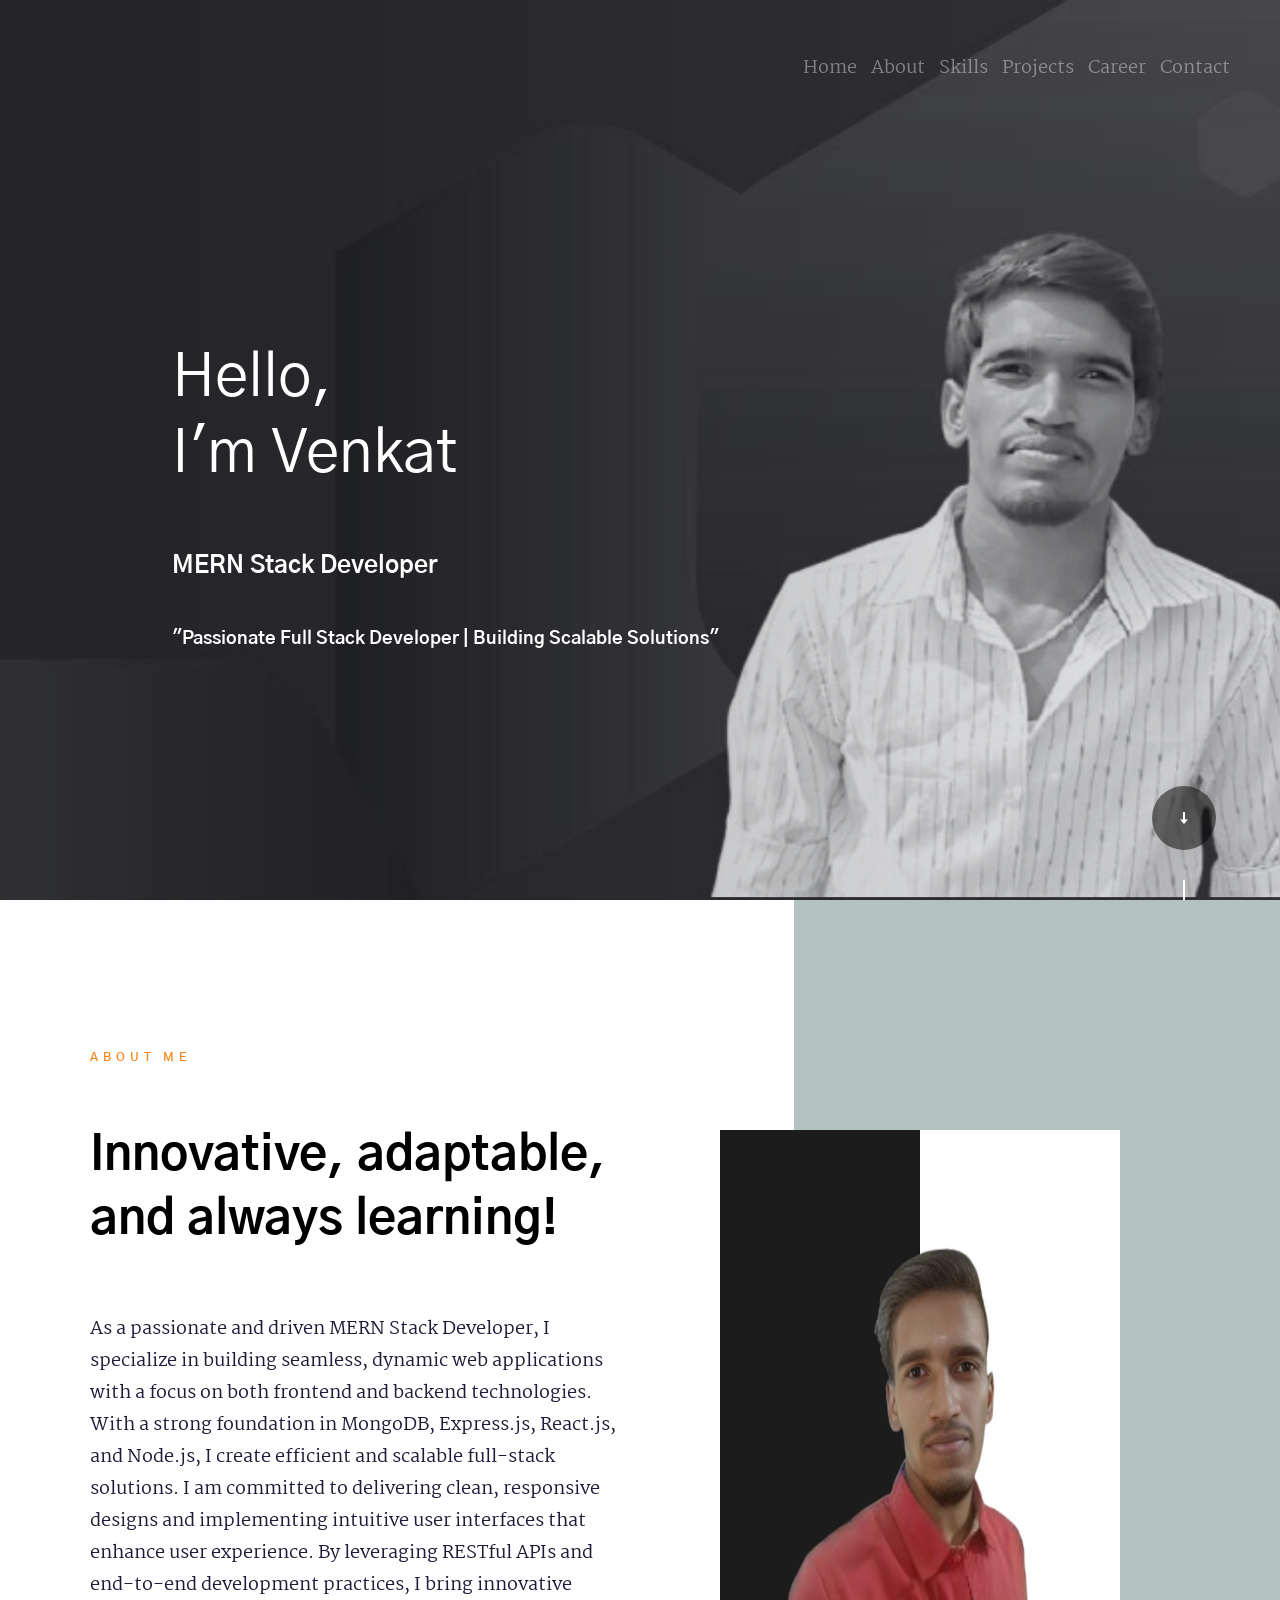
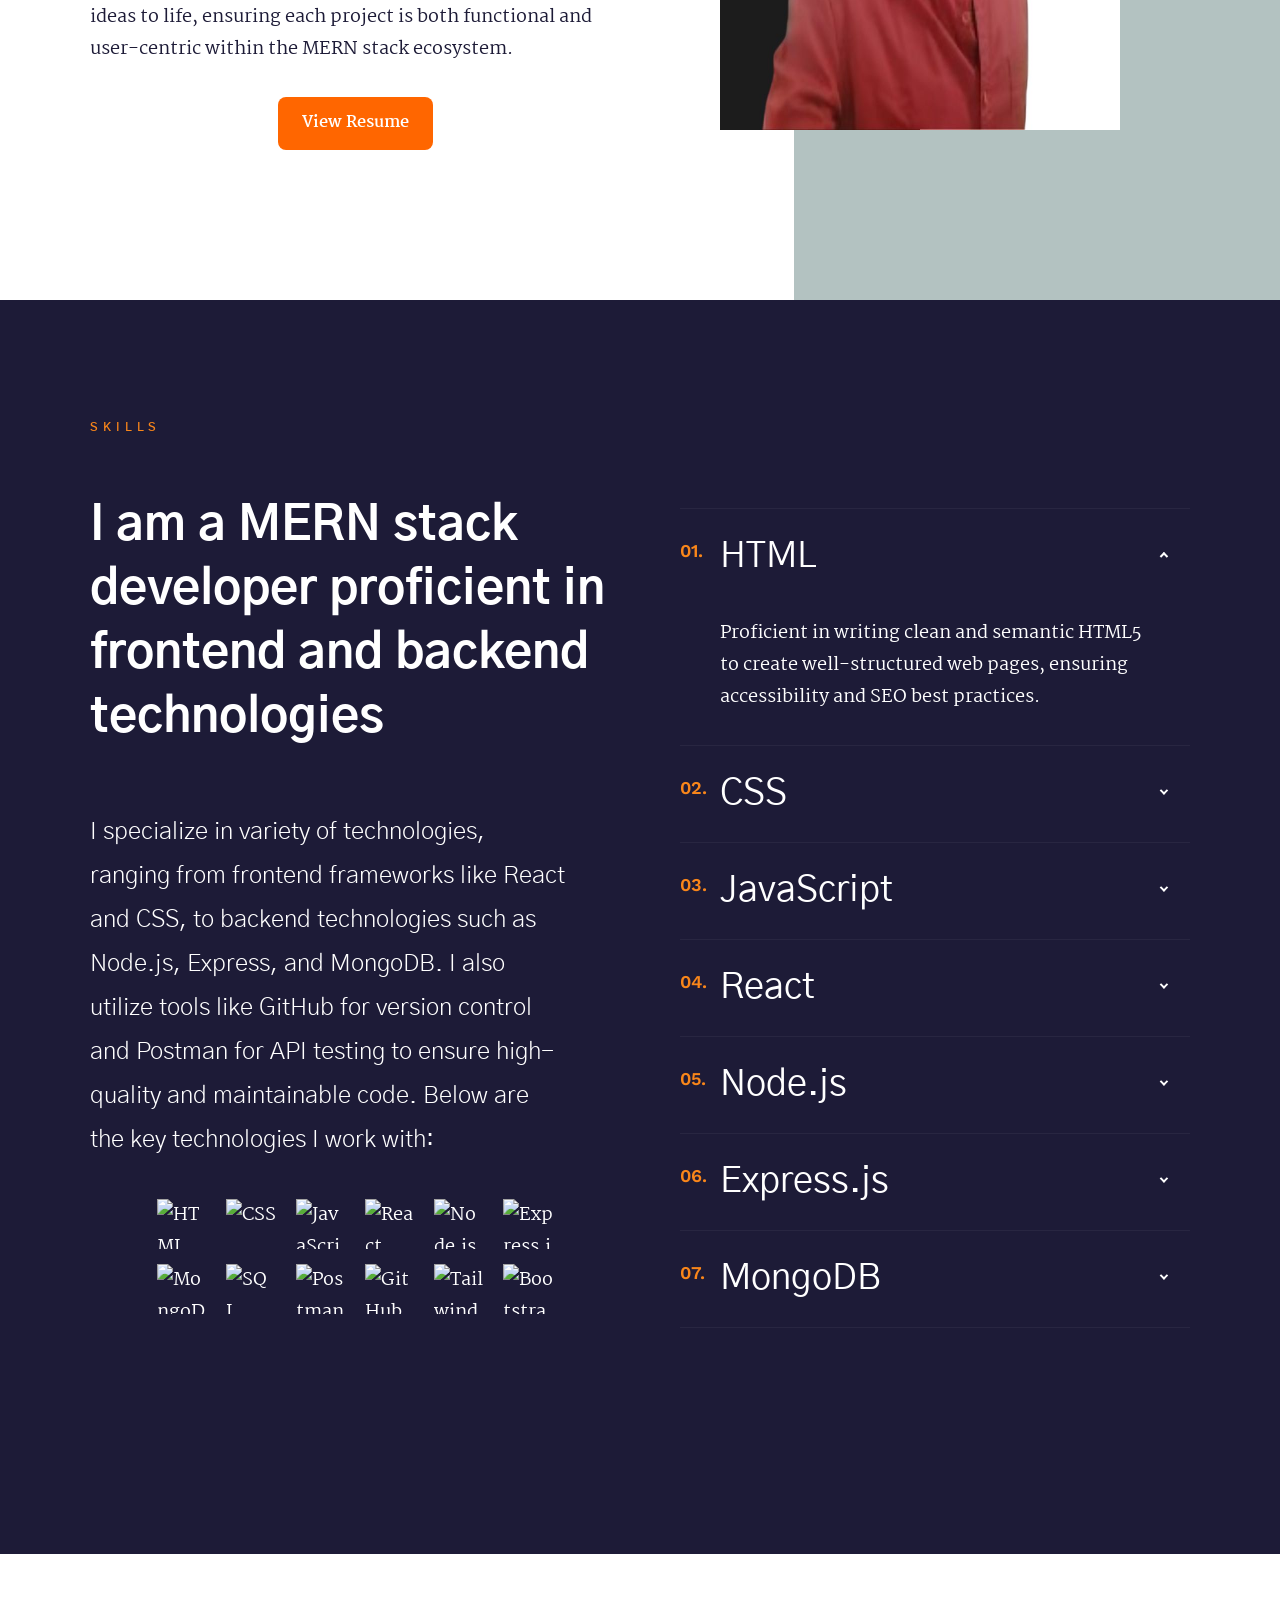
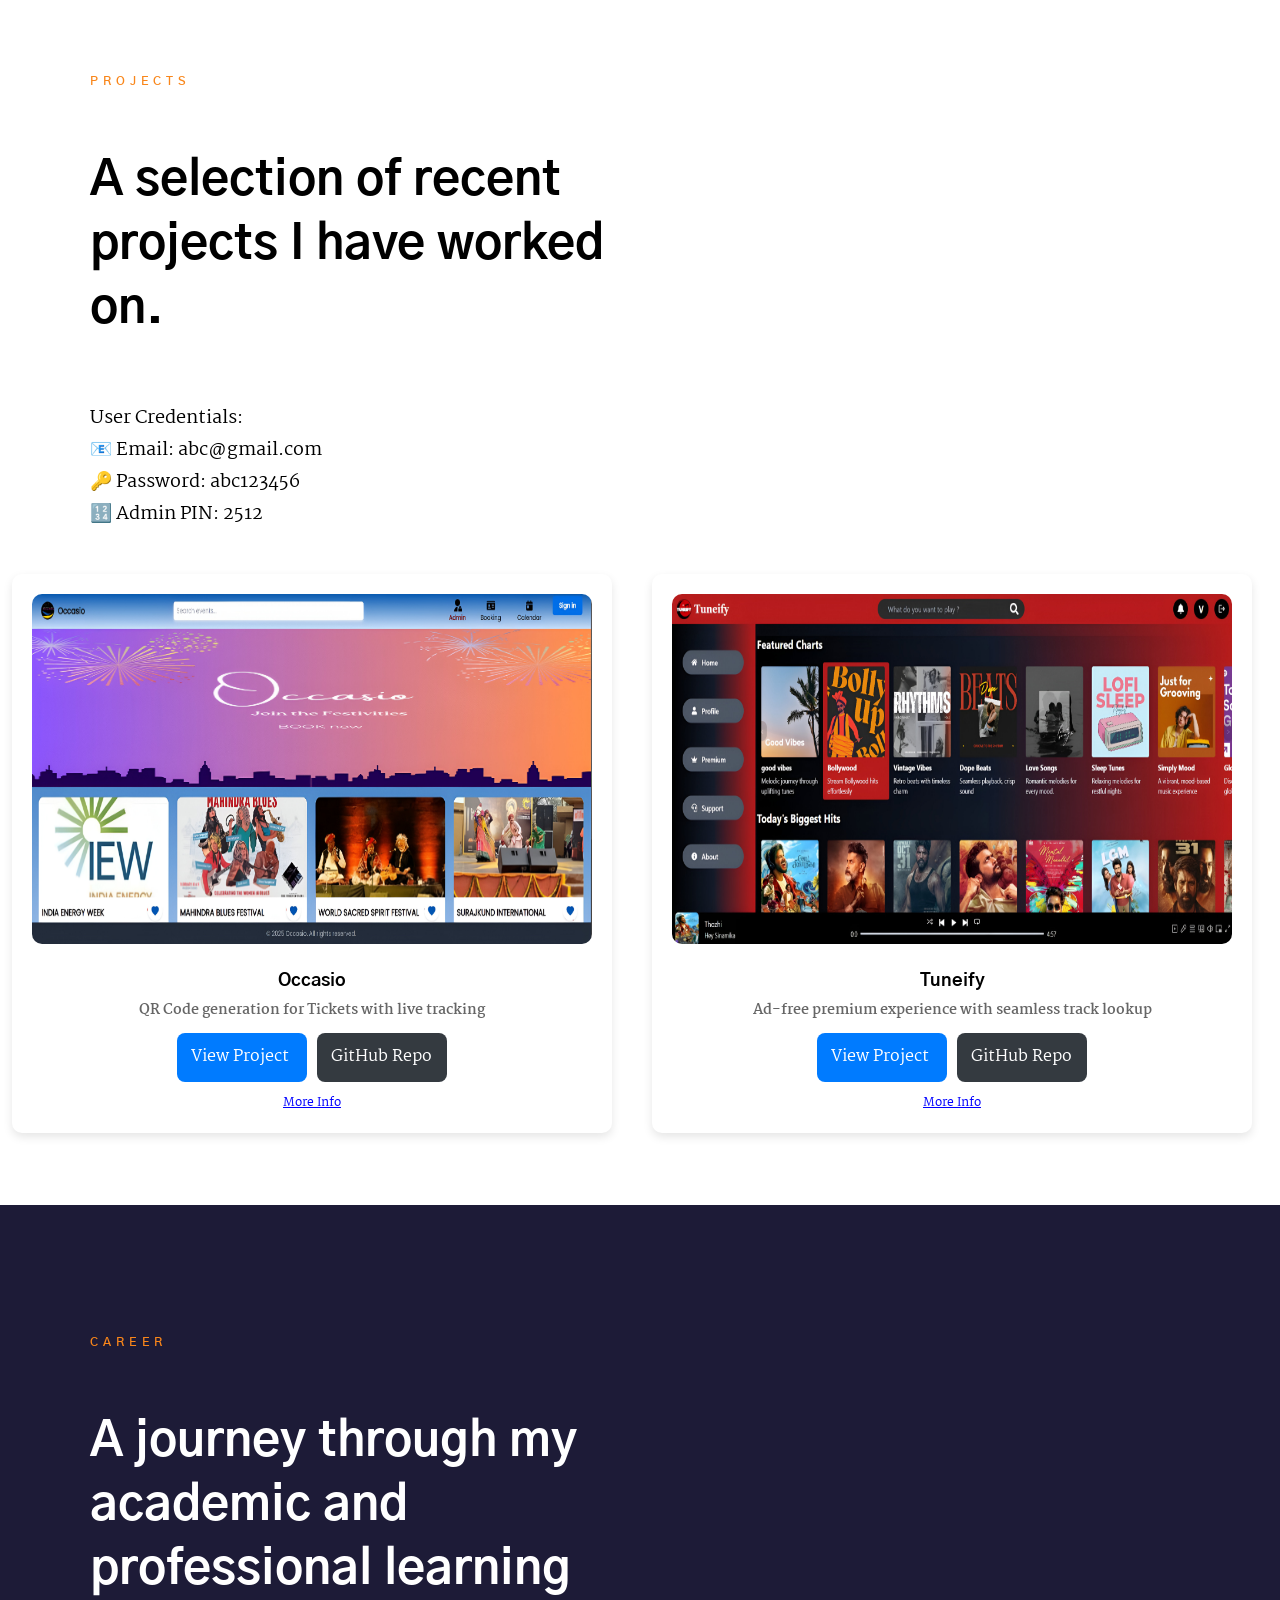
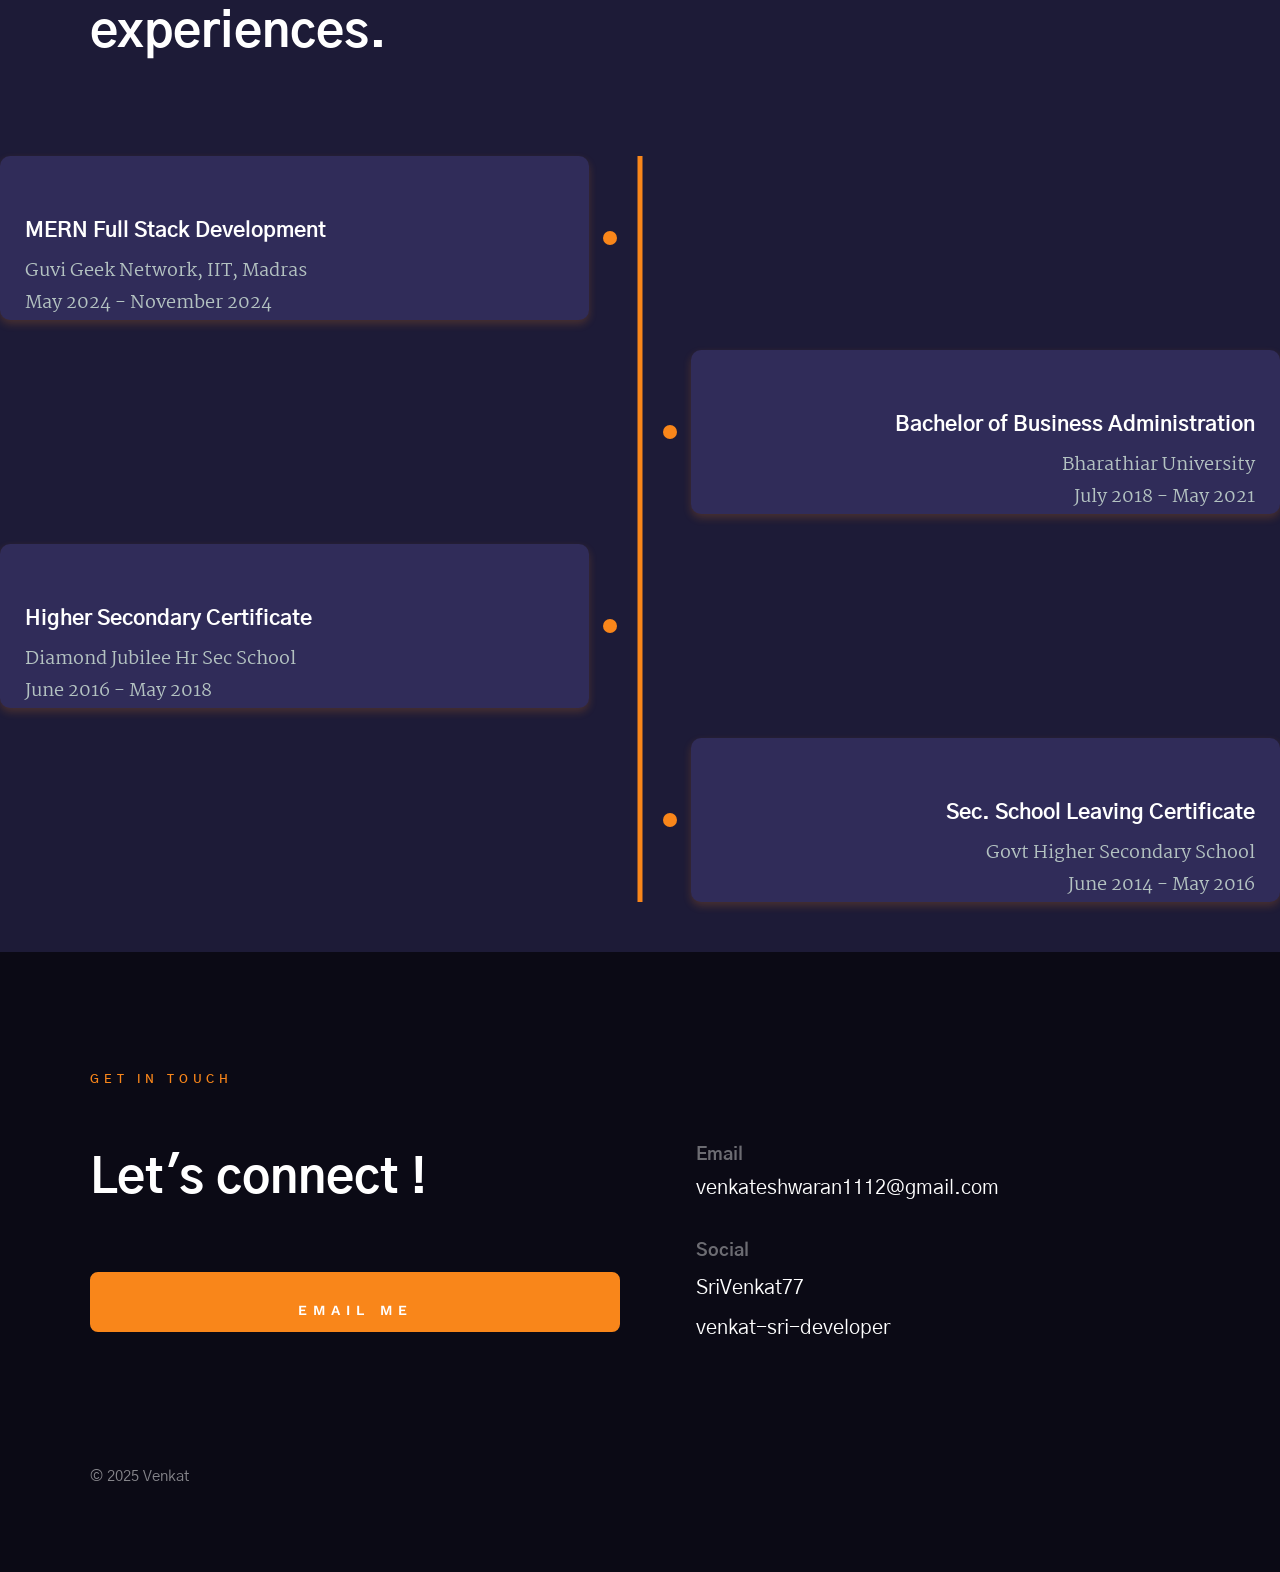
==== commit 3cdd0593: "PORTFOLIO" ====
--- a/index.html
+++ b/index.html
@@ -1,756 +1,671 @@
 <!DOCTYPE html>
-<html lang="en">
-  <head>
-    <meta charset="UTF-8" />
-    <meta
-      name="viewport"
-      content="width=device-width, initial-scale=1.0"
-    />
-    <title>Venkat Portfolio</title>
-    <link rel="stylesheet" href="sample.css">
-    <!-- Tailwind CSS -->
-    <script src="https://cdn.tailwindcss.com"></script>
-    <!-- Bootstrap CSS -->
-    <link
-      href="https://cdn.jsdelivr.net/npm/bootstrap@5.3.0/dist/css/bootstrap.min.css"
-      rel="stylesheet"
-    />
-    <!-- Tailwind CSS Backup -->
-    <link
-      href="https://cdn.jsdelivr.net/npm/tailwindcss@2.2.19/dist/tailwind.min.css"
-      rel="stylesheet"
-    />
-    <!-- Font Awesome (Latest Version) -->
-    <link
-      rel="stylesheet"
-      href="https://cdnjs.cloudflare.com/ajax/libs/font-awesome/6.4.2/css/all.min.css"
-    />
-
-    <style>
-      /* Default light mode styles */
-      body {
-        transition: background-color 0.5s ease, color 0.5s ease;
-      }
-
-      /* Dark mode styles */
-      body.dark {
-        background: linear-gradient(to left, #b8e0a9, #55d946, #826ac9);
-
-        color: #06030f;
-      }
-
-      .dark .bg-gray-50 {
-        background-color: #bab2e8;
-      }
-
-      .dark .bg-white {
-        background-color: #bab2e8;
-      }
-
-      .dark .text-gray-800 {
+<html class="no-js" lang="en">
+<head>
+
+    <!--- basic page needs
+    ================================================== -->
+    <meta charset="utf-8">
+    <title>Venkat</title>
+    <meta name="description" content="">
+    <meta name="author" content="">
+
+    <!-- mobile specific metas
+    ================================================== -->
+    <meta name="viewport" content="width=device-width, initial-scale=1">
+
+    <!-- CSS
+    ================================================== -->
+    <link rel="stylesheet" href="css/base.css">
+    <link rel="stylesheet" href="css/main.css">
+    <link rel="stylesheet" href="css/vendor.css">
+
+    <!-- script
+    ================================================== -->
+    <script src="js/modernizr.js"></script>
+
+    <!-- favicons
+    ================================================== -->
+    <link rel="apple-touch-icon" sizes="180x180" href="Logo1.jpg">
+    <link rel="icon" type="image/png" sizes="32x32" href="Logo1.jpg">
+    <link rel="icon" type="image/png" sizes="16x16" href="Logo1.jpg">
+    <link rel="manifest" href="site.webmanifest">
+
+</head>
+
+<body id="top" style="overflow-x: hidden; overflow-y: auto;">
+
+
+    <!-- preloader
+    ================================================== -->
+    <div id="preloader">
+        <div id="loader" class="dots-fade">
+            <div></div>
+            <div></div>
+            <div></div>
+        </div>
+    </div>
+
+
+    <!-- header
+    ================================================== -->
+    <header class="s-header">
+
+        <div class="header-logo">
+          
+        </div>
+
+        <div class="header-content">
+    
+            <nav class="row header-nav-wrap align-right">
+                <ul class="header-nav ">
+                    <li><a class="smoothscroll" href="#hero" title="Intro">Home</a></li>
+                    <li><a class="smoothscroll" href="#about" title="About">About</a></li>
+                    <li><a class="smoothscroll" href="#services" title="Services">Skills</a></li>
+                    <li><a class="smoothscroll" href="#portfolio" title="Works">Projects</a></li>
+                    <li><a class="smoothscroll" href="#career" title="Career">Career</a></li>
+                    <li><a  class="smoothscroll" href="#contact" title="Contact">Contact</a></li>
+                </ul>
+            </nav> <!-- end header-nav-wrap -->
+
+         
+
+        </div> <!-- end header-content -->
+
+        <a class="header-menu-toggle" href="#0"><span>Menu</span></a>
+
+    </header> 
+
+
+    <!-- hero
+    ================================================== -->
+    <section id="hero" class="s-hero target-section" data-parallax="scroll" data-image-src="images/pp1.jpg" data-natural-width=3000 data-natural-height=2000 data-position-y=center>
+
+        <div class="row hero-content">
+
+            <div class="column large-full">
+
+                <h1>
+                Hello, <br>    I'm Venkat  </h1>
+                <h3 class="text-md font-bold ">MERN Stack Developer</h3>
+            <h5 class=" text-xs ">"Passionate Full Stack Developer | Building Scalable Solutions" </h5>
+               
+               
+
+            </div> 
+
+        </div> <!-- end hero-content -->
+
+        <div class="hero-scroll">
+            <a href="#about" class="scroll-link smoothscroll">
+                <svg xmlns="http://www.w3.org/2000/svg" width="24" height="24" viewBox="0 0 24 24"><path d="M12 24l-8-9h6v-15h4v15h6z"/></svg>
+            </a>
+        </div> <!-- end hero-scroll -->
+
+    </section> <!-- end s-hero -->
+
+
+    <!-- about
+    ================================================== -->
+    <section id="about" class="s-about target-section">
+
+        <div class="s-about__section s-about__section--profile">
+
+          
+
+            <div class="row">
+                <div class="column large-6 medium-8 tab-full">
+
+                    <div class="section-intro"  data-aos="fade-up">
+                        <h3 class="subhead">About Me</h3>
+                        <h1 class="display-1">Innovative, adaptable, and always learning!</h1>
+                    </div>
+
+                    <div class="profile-pic" data-aos="fade-up">
+                        <img src="images/pp3.jpg" 
+                             srcset="images/pp3.jpg 1x, images/pp3.jpg 2x" alt="">
+                    </div>
+
+                    
+
+                    <p data-aos="fade-up">
+                        As a passionate and driven MERN Stack Developer, I specialize in building seamless, dynamic web applications with a focus on both frontend and backend technologies. With a strong foundation in MongoDB, Express.js, React.js, and Node.js, I create efficient and scalable full-stack solutions. I am committed to delivering clean, responsive designs and implementing intuitive user interfaces that enhance user experience. By leveraging RESTful APIs and end-to-end development practices, I bring innovative ideas to life, ensuring each project is both functional and user-centric within the MERN stack ecosystem.
+       
+                    </p>
+
+                    <div class="resume-btn" data-aos="fade-up">
+                        <a href="https://drive.google.com/file/d/1mFTb3k6dKXyhkNySHS5RA8-EuY_wNcao/view?usp=sharing" class="button" target="_blank">View Resume</a>
+                    </div>
+                    
+
+                </div>
+            </div>
+
+        </div> <!-- end s-about__section--profile -->
+      
+      
+    </section> <!-- end s-about -->
+
+
+<!-- Services (Now Skills) Section -->
+<section id="services" class="s-services target-section h-dark-bg">
+    <div class="row s-services__content">
+      
+
+        <div class="column large-6 s-services__leftcol">
+            <div class="section-intro"  data-aos="fade-up">
+                <h3 class="subhead">Skills</h3>
+                <h1 class="display-1">
+                    I am a MERN stack developer proficient in frontend and backend technologies
+                </h1>
+            </div>
+
+            <p class="lead" data-aos="fade-up">
+                I specialize in variety of technologies, ranging from frontend frameworks like React and CSS, to backend technologies such as Node.js, Express, and MongoDB. I also utilize tools like GitHub for version control and Postman for API testing to ensure high-quality and maintainable code. Below are the key technologies I work with:
+            </p>
+
+            <!-- Technology Icons Grid -->
+            <div class="skills-icons-grid" data-aos="fade-up">
+                <img src="https://img.icons8.com/color/48/000000/html-5.png" alt="HTML">
+                <img src="https://img.icons8.com/color/48/000000/css3.png" alt="CSS">
+                <img src="https://img.icons8.com/color/48/000000/javascript.png" alt="JavaScript">
+                <img src="https://img.icons8.com/color/48/000000/react-native.png" alt="React">
+                <img src="https://img.icons8.com/color/48/000000/nodejs.png" alt="Node.js">
+                <img src="https://img.icons8.com/color/48/000000/express.png" alt="Express.js">
+                <img src="https://img.icons8.com/color/48/000000/mongodb.png" alt="MongoDB">
+                <img src="https://img.icons8.com/color/48/000000/mysql-logo.png" alt="SQL">
+                <img src="https://img.icons8.com/external-tal-revivo-color-tal-revivo/48/000000/external-postman-is-the-only-complete-api-development-environment-logo-color-tal-revivo.png" alt="Postman">
+                <img src="https://img.icons8.com/ios-glyphs/50/000000/github.png" alt="GitHub">
+                <img src="https://img.icons8.com/color/48/000000/tailwindcss.png" alt="Tailwind CSS">
+                <img src="https://img.icons8.com/color/48/000000/bootstrap.png" alt="Bootstrap">
+            </div>
+        </div> 
+
+        <div class="column large-6">
+            <ul class="services-list" data-aos="fade-up">
+                <li class="services-list__item is-active">
+                    <div class="services-list__item-header">
+                        <h5>HTML</h5>
+                    </div>
+                    <div class="services-list__item-body">
+                        <p>Proficient in writing clean and semantic HTML5 to create well-structured web pages, ensuring accessibility and SEO best practices.</p>
+                    </div>
+                </li>
+                <li class="services-list__item">
+                    <div class="services-list__item-header">
+                        <h5>CSS</h5>
+                    </div>
+                    <div class="services-list__item-body">
+                        <p>Skilled in styling web applications using modern CSS methodologies such as Flexbox, Grid, and responsive design to create visually appealing and adaptive layouts.</p>
+                    </div>
+                </li>
+                <li class="services-list__item">
+                    <div class="services-list__item-header">
+                        <h5>JavaScript</h5>
+                    </div>
+                    <div class="services-list__item-body">
+                        <p>Strong foundation in ES6+ JavaScript concepts, including asynchronous programming, event handling, and modern features like promises and async/await.</p>
+                    </div>
+                </li>
+                <li class="services-list__item">
+                    <div class="services-list__item-header">
+                        <h5>React</h5>
+                    </div>
+                    <div class="services-list__item-body">
+                        <p>Experienced in developing dynamic, component-based web applications with React.js, leveraging React Hooks, Context API, and React Router for efficient state management and navigation.</p>
+                    </div>
+                </li>
+                <li class="services-list__item">
+                    <div class="services-list__item-header">
+                        <h5>Node.js</h5>
+                    </div>
+                    <div class="services-list__item-body">
+                        <p>Built scalable backend applications using Node.js, handling asynchronous operations efficiently with event-driven architecture.</p>
+                    </div>
+                </li>
+                <li class="services-list__item">
+                    <div class="services-list__item-header">
+                        <h5>Express.js</h5>
+                    </div>
+                    <div class="services-list__item-body">
+                        <p>Developed RESTful APIs using Express.js, managing routes, middleware, and authentication with JWT and OAuth.</p>
+                    </div>
+                </li>
+                <li class="services-list__item">
+                    <div class="services-list__item-header">
+                        <h5>MongoDB</h5>
+                    </div>
+                    <div class="services-list__item-body">
+                        <p>Familiar with relational database design, writing optimized SQL queries, and managing database relationships efficiently.</p>
+                    </div>
+                </li>
+            </ul>
+        </div>
+    </div>
+</section>
+
+
+
+    <!-- portfolio
+    ================================================== -->
+    <section id="portfolio" class="s-portfolio target-section">
+
+        <div class="row s-portfolio__header">
+            <div class="column large-6 medium-8 tab-full">
+                <div class="section-intro"  data-aos="fade-up">
+                    <h3 class="subhead">Projects</h3>
+                    <h1 class="display-1">
+                        A selection of recent projects I have worked on.
+                    </h1>
+                </div>
+                <p class="text-sm text-center text-gray-600 mb-4 leading-tight"> 
+                    User Credentials: <br class="sm:hidden">
+                    📧 Email: abc@gmail.com <br class="sm:hidden"> 
+                    <span class="block sm:inline">🔑 Password: abc123456</span> <br class="sm:hidden">
+                    <span class="block sm:inline">🔢 Admin PIN: 2512</span>
+                </p>
+                
+            </div>
+        </div> <!-- s-porfolio__header -->
+        <div class="portfolio-scroll-container">
+            
+
+        <div class=" s-porfolio__list block-large block-tab-full collapse">
+
+            <!-- <div class="column" data-aos="fade-up">
+                <div class="folio-item">
+                    <div class="folio-item__thumb">
+                        <a class="folio-item__thumb-link" href="images/portfolio/Occ.jpg" title="Occasio" data-size="1050x700" >
+                            <img src="images/portfolio/Occ.jpg" 
+                                 srcset="images/portfolio/Occ.jpg 1x, images/portfolio/Occ.jpg 2x" alt="">
+                        </a>
+                    </div>
+                    <div class="folio-item__info">
+                      
+                       
+                        <h4 class="folio-item__title">Occasio</h4>
+                        <div class="folio-item__cat">QR Code generation for Tickets & live tracking</div>
+                        
+                    </div>
+                    <a href="https://occasiso.netlify.app/"  target="_blank"  title="Project Link" class="folio-item__project-link">Project Link</a>
+            
+                    <div class="folio-item__caption text-left d-flex flex-column align-items-start overflow-auto" style="max-height: 50px; line-height: 0.4; padding-right: 10px;">
+                        <p >
+                            A dynamic platform for discovering and registering for events, offering seamless ticketing with QR Code, real-time notifications, and secure payment processing</p>
+                            <p ><strong>📌 Technologies Used</strong> TailwindCSS, Razorpay, Socket.io, Cloudinary</p>
+                            <p ><strong>🌟 Highlights</strong> QR Code generation for Tickets, and real-time updates</p>
+                        <p ><strong>Attendee Dashboard </strong> Users can view their registered events, download tickets, and track bookings</p>
+                        <p ><strong>Ticketing System</strong>  Generates unique QR codes for each registered event ticket</p>
+                        <p ><strong>Calendar View</strong> Visual representation of upcoming events for easy browsing</p>
+                        <p ><strong>Secure Payments</strong> Integrated Razorpay for fast, secure transactions and payment history</p>
+                        <p ><strong>Event Management </strong> Admins can create, update, and delete events with images uploaded via Cloudinary</p>
+                       
+                      
+                        
+                        <div class="d-flex gap-3 mt-3 justify-content-center">
+                            <a href="https://occasiso.netlify.app/" target="_blank" class="btn btn-primary btn-sm px-4 py-2 shadow">Live Demo</a>
+                            <a href="https://github.com/SriVenkat77/Occasio.git" target="_blank" class="btn btn-dark btn-sm px-4 py-2 shadow">GitHub</a>
+                        </div>
+                        
+                        
+                    </div>
+                    
+                    
+                    
+                </div>
+            </div>  -->
+
+            <div class="column" data-aos="fade-up">
+                <div class="folio-item">
+                    <div class="folio-item__thumb">
+                        <img src="images/portfolio/Occ.jpg" 
+                        srcset="images/portfolio/Occ.jpg 1x, images/portfolio/Occ.jpg 2x" alt="Occasio">
+                    </div>
+                    <div class="folio-item__info">
+                        <h4 class="folio-item__title">Occasio</h4>
+                        <div class="folio-item__cat">QR Code generation for Tickets with live tracking</div>
+                        
+                        
+                    </div>
+                     <!-- Responsive Buttons -->
+                     <div class="folio-buttons">
+                        <a href="https://occasiso.netlify.app/" target="_blank" class="btnn btn-primary">View Project</a>
+                        <a href="https://github.com/SriVenkat77/Occasio.git" target="_blank" class="btnn btn-dark">GitHub Repo</a>
+                    </div>
+                    <a href="#" class="more-info" onclick="toggleInfo(event, this)">More Info</a>
+<div class="folio-item__caption">
+    <p ><strong>
+        A dynamic platform for discovering and registering for events, offering seamless ticketing with QR Code, real-time notifications, and secure payment processing</strong></p>
+        <p ><strong>📌 Technologies Used</strong> TailwindCSS, Razorpay, Socket.io, Cloudinary</p>
+        <p ><strong>🌟 Highlights</strong> QR Code generation for Tickets, and real-time updates</p>
+    <p ><strong>Attendee Dashboard </strong> Users can view their registered events, download tickets, and track bookings</p>
+    <p ><strong>Ticketing System</strong>  Generates unique QR codes for each registered event ticket</p>
+    <p ><strong>Calendar View</strong> Visual representation of upcoming events for easy browsing</p>
+    <p ><strong>Secure Payments</strong> Integrated Razorpay for fast, secure transactions and payment history</p>
+    <p ><strong>Event Management </strong> Admins can create, update, and delete events with images uploaded via Cloudinary</p>
+</div>
+
+                </div>
+            </div>
+            
+<!-- tuneify--------------------------------------------------------------------------------------- -->
+            
+          
+            <div class="column" data-aos="fade-up">
+                <div class="folio-item">
+                    <div class="folio-item__thumb">
+                        <img src="images/portfolio/Tun.jpg" 
+                        srcset="images/portfolio/Tun.jpg 1x, images/portfolio/Tun.jpg 2x" alt="Tuneify">
+                    </div>
+                    <div class="folio-item__info">
+                        <h4 class="folio-item__title">Tuneify</h4>
+                        <div class="folio-item__cat">Ad-free premium experience with seamless track lookup</div>
+                        
+                    </div>
+                     <!-- Responsive Buttons -->
+                     <div class="folio-buttons">
+                        <a href="https://tuneifya.netlify.app/" target="_blank" class="btnn btn-primary">View Project</a>
+                        <a href="https://github.com/SriVenkat77/Tuneify.git" target="_blank" class="btnn btn-dark">GitHub Repo</a>
+                    </div>
+                    <a href="#" class="more-info" onclick="toggleInfo(event, this)">More Info</a>
+<div class="folio-item__caption">
+    <p ><strong>
+        A feature-rich platform for streaming music, managing albums, and subscribing to a premium plan for an ad-free experience</strong></p>
+        <p ><strong>📌 Technologies Used:</strong> React Vite, Cloudinary, Express, Node.js, Razorpay, TailwindCSS</p>
+        <p ><strong>🌟 Highlights:</strong> Ad-free premium experience, real-time search, and modern responsive UI</p>
+    <p ><strong>Music Playback:</strong> Users can browse albums, search for songs, and enjoy seamless playback</p>
+    <p ><strong>Premium Subscription:</strong>  Razorpay integration for ad-free music streaming with secure payments.</p>
+    <p ><strong>Cloud Storage:</strong> Cloudinary integration for storing album and song images.</p>
+    <p ><strong>Admin Panel:</strong> Manage albums, songs, and view user data with an intuitive dashboard.</p>
+    <p ><strong>Secure Authentication:</strong> JWT-based user authentication with login, registration, and premium status via NodeMailer.</p>
+</div>
+
+                </div>
+            </div>
+<!-- fixmyride--------------------------------------------------------------------------------------- -->
+
+                    <div class="column" data-aos="fade-up">
+                <div class="folio-item">
+                    <div class="folio-item__thumb">
+                        <img src="images/portfolio/Fix.jpg" 
+                        srcset="images/portfolio/Fix.jpg 1x, images/portfolio/Fix.jpg 2x" alt="FixmyRide">
+                    </div>
+                    <div class="folio-item__info">
+                        <h4 class="folio-item__title">FixmyRide</h4>
+                        <div class="folio-item__cat">Real-time service tracking with secure payments</div>
+                        
+                    </div>
+                     <!-- Responsive Buttons -->
+                     <div class="folio-buttons">
+                        <a href="https://fixmyridea.netlify.app/" target="_blank" class="btnn btn-primary">View Project</a>
+                        <a href="https://github.com/SriVenkat77/FixmyRide.git" target="_blank" class="btnn btn-dark">GitHub Repo</a>
+                    </div>
+                    <a href="#" class="more-info" onclick="toggleInfo(event, this)">More Info</a>
+<div class="folio-item__caption">
+    <p ><strong>
+        A seamless platform for booking bike maintenance services, connecting customers with service providers efficiently</strong></p>
+        <p ><strong>📌 Technologies Used:</strong> React,Zustand, TailwindCSS, Razorpay, Node.js, Express, Socket.io</p>
+        <p ><strong>🌟 Highlights:</strong> real-time service tracking, secure payments and automated emails</p>
+    <p ><strong>User Authentication:</strong> Role-based authentication for customers and providers using JWT</p>
+    <p ><strong>Service Booking:</strong>  Customers can browse services, schedule appointments, and receive automated confirmations</p>
+    <p ><strong>Secure Payments:</strong> Integrated Razorpay for hassle-free transactions</p>
+    <p ><strong>Real-Time Updates:</strong> Live status tracking for service progress using Socket.io</p>
+    <p ><strong>Notifications & Emails:</strong> Instant notifications via React Toast and automated emails via Nodemailer</p>
+</div>
+
+                </div>
+            </div>
+
+<!-- forksy--------------------------------------------------------------------------------------- -->            
+
+         
+            <div class="column" data-aos="fade-up">
+                <div class="folio-item">
+                    <div class="folio-item__thumb">
+                        <img src="images/portfolio/For.jpg" 
+                        srcset="images/portfolio/For.jpg 1x, images/portfolio/For.jpg 2x" alt="Forksy">
+                    </div>
+                    <div class="folio-item__info">
+                        <h4 class="folio-item__title">Forksy</h4>
+                        <div class="folio-item__cat">Scalable and responsive food delivery platform with real-time order tracking</div>
+                        
+                    </div>
+                     <!-- Responsive Buttons -->
+                     <div class="folio-buttons">
+                        <a href="https://forksy.netlify.app/" target="_blank" class="btnn btn-primary">View Project</a>
+                        <a href="https://github.com/SriVenkat77/Forksy.git" target="_blank" class="btnn btn-dark">GitHub Repo</a>
+                    </div>
+                    <a href="#" class="more-info" onclick="toggleInfo(event, this)">More Info</a>
+<div class="folio-item__caption">
+    <p ><strong>
+        Online Food Delivery System, A seamless platform to discover restaurants, browse menus, place orders</strong></p>
+        <p ><strong>📌 Technologies Used</strong> React, Socket.io, Node.js, Express, MongoDB</p>
+        <p ><strong>🌟 Highlights</strong> Responsive design, real-time updates and scalable architecture</p>
+    <p ><strong>Restaurant Listings:</strong> Explore profiles with details like cuisine and menus and add to favourite restaurants</p>
+    <p ><strong> Menu Browsing:</strong>  View menus with customizable options like Seasonal, Availabilty</p>
+        <p ><strong>Order Tracking:</strong> Real-time updates from order placement to delivery and order history access</p>
+        <p><strong>Partner Panel:</strong>  modify menus, update order status, and track business performance</p>
+    <p ><strong> Secure Payments:</strong> Integrated Razorpay for fast, secure transactions and payment history</p>
+   
+  
+</div>
+
+                </div>
+            </div>
+
+<!-- expenzo--------------------------------------------------------------------------------------- -->
+                        <div class="column" data-aos="fade-up">
+                <div class="folio-item">
+                    <div class="folio-item__thumb">
+                        <img src="images/portfolio/Exp.jpg" 
+                        srcset="images/portfolio/Exp.jpg 1x, images/portfolio/Exp.jpg 2x" alt="Expenzo">
+                    </div>
+                    <div class="folio-item__info">
+                        <h4 class="folio-item__title">Expenzo</h4>
+                        <div class="folio-item__cat">Responsive Expense Tracker with interactive charts & bars</div>
+                        
+                    </div>
+                     <!-- Responsive Buttons -->
+                     <div class="folio-buttons">
+                        <a href="https://exp3nzo.netlify.app/" target="_blank" class="btnn btn-primary">View Project</a>
+                        <a href="https://github.com/SriVenkat77/Expenzo.git" target="_blank" class="btnn btn-dark">GitHub Repo</a>
+                    </div>
+                    <a href="#" class="more-info" onclick="toggleInfo(event, this)">More Info</a>
+<div class="folio-item__caption">
+    <p ><strong>
+        Using MERN Stack technology, the Expense Tracker enables users to monitor their financial activities effectively</strong></p>
+        <p ><strong>📌 Technologies Used:</strong> Socket.io, React, Node.js, Express, MongoDB</p>
+        <p ><strong>🌟 Highlights:</strong> Responsive design with Charts and bars</p>
+    <p ><strong>User Authentication:</strong> Secure sign-up with Avatar selection for user profile and login with JWT for financial transactions</p>
+    <p ><strong> Income and Expense Tracking:</strong>  Add, Modify, Remove,categorize, and analyze financial transactions</p>
+    <p ><strong> Dashboard Overview:</strong> Visual insights with total income, expenses, and balance</p>
+    <p ><strong>Data Visualization:</strong> Interactive charts and Bars showing trends and category-wise expenses</p>
+    <p ><strong> Transaction History:</strong>  Editable and filterable lists for better management</p>
+   
+  
+</div>
+
+                </div>
+            </div>
+            
+            
+           
+            
+       
+        </div>
+
         
-        color: #16bdda;
-      }
-
-      .dark .content {
-        
-        color: #40178c;
-      }
-
-      .dark .text-gray-600 {
-        
-        color: #59d616;
-      }
-/* description */
-      .dark .text-gray-700 {
-        
-        color: #6b0f0f;
-      }
-/* TITLE */
-      .dark .text-violet-600 {  
-        
-        color: #694fdc;
-      }
-
-  
-    </style>
-  </head>
-  
-  <body class="bg-gray-50 font-sans text-gray-800 overflow-x-hidden ">
-    <!-- Navbar -->
-    <header class="w-full fixed top-0 left-0 bg-gray-400 shadow-md py-3 px-10 flex items-center z-50">
-
-      <!-- Logo (Left side) -->
-      <div class="text-lg sm:text-2xl font-bold text-gray-700">
-        Venkateshwaran V
-      </div>
-  
-      <!-- Navbar Menu and Other Elements -->
-      <nav class="ml-auto flex items-center space-x-6">
-         <!-- Mobile Menu Button (Toggle Button) -->
-         <button id="menu-toggle" class="md:hidden text-gray-700 text-2xl">
-          ☰
-        </button>
-
-         <!-- Theme Toggle (Moon Icon for Dark/Light Mode) -->
-       
-        <!-- Desktop Menu -->
-        <ul class="hidden md:flex space-x-6 text-gray-700 font-semibold">
-          <li><a href="#home" class="hover:text-violet-600">Home</a></li>
-          <li><a href="#about" class="hover:text-violet-600">About</a></li>
-          <li><a href="#projects" class="hover:text-violet-600">Projects</a></li>
-          <li><a href="#skills" class="hover:text-violet-600">Skills</a></li>
-          <li><a href="#contact" class="hover:text-violet-600">Contact</a></li>
-        </ul>
-  
-        <button id="theme-toggle" class="text-2xl text-gray-700">
-          <i class="fas fa-sun-moon text-2xl">🌙</i>
-        </button>
-  
-       
-      </nav>
-  
-      <!-- Mobile Menu (Initially Hidden) -->
-      <ul id="mobile-menu" class="hidden md:hidden space-y-4 text-gray-700 font-semibold absolute top-0 left-0 right-0 bg-blue-200 shadow-md p-4 mt-12 z-20">
-        <li><a href="#home" class="mobile-nav-link hover:text-violet-600">Home</a></li>
-        <li><a href="#about" class="mobile-nav-link hover:text-violet-600">About</a></li>
-        <li><a href="#projects" class="mobile-nav-link hover:text-violet-600">Projects</a></li>
-        <li><a href="#skills" class="mobile-nav-link hover:text-violet-600">Skills</a></li>
-        <li><a href="#contact" class="mobile-nav-link hover:text-violet-600">Contact</a></li>
-      </ul>
-    </header>
-  
+
+    </div> <!-- folio-list -->
+
+    </section> <!-- end portfolio -->
+
+
+     <!-- career
+    ================================================== -->
+    <section id="career" class="career-section"> 
+        <div class="career-container">
+          
+          <!-- Career Section Intro -->
+          <div class="row s-career__header">
+            <div class="column large-6 medium-8 tab-full">
+              <div class="section-intro" data-aos="fade-up">
+                <h3 class="subhead">Career</h3>
+                <h1 class="display-1">
+                  A journey through my academic and professional learning experiences.
+                </h1>
+                
+              </div>
+            </div>
+          </div>
+      
+          <!-- Career Timeline -->
+          <div class="zigzag">
+            <div class="zigzag-item left" data-aos="fade-up" >
+              <h4 class="content text-lg font-bold">MERN Full Stack Development</h4>
+              <p class="text-gray-300">Guvi Geek Network, IIT, Madras <br />May 2024 - November 2024</p>
+            </div>
+            <div class="zigzag-item right" data-aos="fade-up">
+              <h4 class="content text-lg font-bold">Bachelor of Business Administration</h4>
+              <p class="text-gray-300">Bharathiar University <br />July 2018 - May 2021</p>
+            </div>
+            <div class="zigzag-item left" data-aos="fade-up">
+              <h4 class="content text-lg font-bold">Higher Secondary Certificate</h4>
+              <p class="text-gray-300">Diamond Jubilee Hr Sec School <br />June 2016 - May 2018</p>
+            </div>
+            <div class="zigzag-item right" data-aos="fade-up">
+              <h4 class="content text-lg font-bold">Sec. School Leaving Certificate</h4>
+              <p class="text-gray-300">Govt Higher Secondary School <br />June 2014 - May 2016</p>
+            </div>
+          </div>
+        </div>
+      </section>
+
+    <!-- footer
+    ================================================== -->
+    <footer id="contact" class="s-footer h-dark-bg">
+        <div class="row s-footer__main">
+            <div class="column large-6">
+                <div class="section-intro" data-aos="fade-up">
+                    <h3 class="subhead">Get In Touch</h3>
+                    <h1 class="display-1">Let's connect !</h1>
+                </div>
+                <div class="footer-email-us">
+                    <a href="mailto:venkateshwaran1112@gmail.com" class="btn btn--primary h-full-width">Email Me</a>
+                </div>
+            </div>
+            <div class="column large-5">
+                <div class="footer-contacts">
+                    <div class="footer-contact-block" data-aos="fade-up">
+                        <h5 class="footer-contact-block__header">Email</h5>
+                        <p class="footer-contact-block__content">
+                            <a href="mailto:venkateshwaran1112@gmail.com">venkateshwaran1112@gmail.com</a>
+                        </p>
+                    </div>
+                    <div class="footer-contact-block" data-aos="fade-up">
+                        <h5 class="footer-contact-block__header">Social</h5>
+                        <ul class="footer-contact-block__list">
+                            <li><a href="https://github.com/SriVenkat77" target="_blank">SriVenkat77</a></li>
+                            <li><a href="https://www.linkedin.com/in/venkat-sri-developer" target="_blank">venkat-sri-developer</a></li>
+                        </ul>
+                    </div>
+                </div>
+            </div>
+        </div>
+        <div class="row s-footer__bottom">
+            <div class="column large-full ss-copyright">
+                <span>&copy; 2025 Venkat</span>
+            </div>
+        </div>
+    </footer>
+    
+
+
+    <!-- photoswipe background
+    ================================================== -->
+    <div aria-hidden="true" class="pswp" role="dialog" tabindex="-1">
+
+        <div class="pswp__bg"></div>
+        <div class="pswp__scroll-wrap">
+
+            <div class="pswp__container">
+                <div class="pswp__item"></div>
+                <div class="pswp__item"></div>
+                <div class="pswp__item"></div>
+            </div>
+
+            <div class="pswp__ui pswp__ui--hidden">
+                <div class="pswp__top-bar">
+                    <div class="pswp__counter"></div><button class="pswp__button pswp__button--close" title="Close (Esc)"></button> <button class="pswp__button pswp__button--share" title=
+                    "Share"></button> <button class="pswp__button pswp__button--fs" title="Toggle fullscreen"></button> <button class="pswp__button pswp__button--zoom" title=
+                    "Zoom in/out"></button>
+                    <div class="pswp__preloader">
+                        <div class="pswp__preloader__icn">
+                            <div class="pswp__preloader__cut">
+                                <div class="pswp__preloader__donut"></div>
+                            </div>
+                        </div>
+                    </div>
+                </div>
+                <div class="pswp__share-modal pswp__share-modal--hidden pswp__single-tap">
+                    <div class="pswp__share-tooltip"></div>
+                </div><button class="pswp__button pswp__button--arrow--left" title="Previous (arrow left)"></button> <button class="pswp__button pswp__button--arrow--right" title=
+                "Next (arrow right)"></button>
+                <div class="pswp__caption">
+                    <div class="pswp__caption__center"></div>
+                </div>
+            </div>
+
+        </div>
+
+    </div> <!-- end photoSwipe background -->
+
+
+    <!-- Java Script
+    ================================================== -->
+    <script src="js/jquery-3.2.1.min.js"></script>
+    <script src="js/plugins.js"></script>
+    <script src="js/main.js"></script>
+
     <script>
-      // Mobile Menu Toggle Functionality
-      const menuToggle = document.getElementById('menu-toggle');
-      const mobileMenu = document.getElementById('mobile-menu');
-      const mainContent = document.getElementById('main-content');
-  
-      // Toggle mobile menu visibility
-      menuToggle.addEventListener('click', () => {
-        mobileMenu.classList.toggle('hidden');
-  
-        // Adjust main content padding if menu is visible
-        if (!mobileMenu.classList.contains('hidden')) {
-          mainContent.style.paddingTop = `${mobileMenu.offsetHeight + 48}px`; // 48px for header height
-        } else {
-          mainContent.style.paddingTop = '96px'; // Default header height
+        function changeBackground() {
+            let heroSection = document.querySelector('.s-hero');
+            if (window.innerWidth < 1000) {
+                heroSection.style.backgroundImage = "url('images/pp4.jpg')";
+            } else {
+                heroSection.style.backgroundImage = "url('images/pp1.jpg')";
+            }
         }
-      });
-  
-      // Close mobile menu on link click
-      document.querySelectorAll('.mobile-nav-link').forEach((link) => {
-        link.addEventListener('click', () => {
-          mobileMenu.classList.add('hidden');
-          mainContent.style.paddingTop = '96px'; // Reset to default header height
-        });
-      });
-  
-      // Dark/Light Mode Toggle Script
-      document.getElementById('theme-toggle').addEventListener('click', () => {
-        document.body.classList.toggle('dark-mode');
-        document.querySelector('header').classList.toggle('dark-mode');
-      });
+    
+        window.addEventListener('resize', changeBackground);
+        window.addEventListener('load', changeBackground);
     </script>
+
+
+<script>
+function toggleInfo(event, element) {
+    event.preventDefault();
+    let caption = element.nextElementSibling;
     
+    caption.classList.toggle("active");
+
+    if (caption.classList.contains("active")) {
+        caption.style.display = "block";
+        element.textContent = "Less Info";
+    } else {
+        caption.style.display = "none";
+        element.textContent = "More Info";
+    }
+}
+
+
+
+
+
+
+
+
     
-<main id="main-content" class="pt-20">
-    <!-- Hero Section -->
-    <section
-      id="home"
-      class="flex flex-col-reverse md:flex-row items-center justify-center min-h-screen px-8 pt-15"
-    >
-      <!-- Left Content -->
-      <div class="w-full md:w-1/2 text-center md:text-left space-y-6">
-        <h1 class="text-5xl font-bold">
-          Hi, I'm <span class="text-violet-900">Venkat</span>
-        </h1>
-        <p class="text-lg text-gray-700">
-         <span class="font-bold">MERN Stack Developer</span> <br> "Passionate Full Stack Developer | Building Scalable Solutions"
-        </p> <br>
-        <a
-          href="#contact"
-          class="bg-violet-600 text-white px-6 py-2 rounded-full shadow-lg hover:bg-gray-900 transition"
-        >
-          Contact Me
-        </a>
-      </div>
-      <!-- Right Image -->
-      <div class="w-full md:w-1/4 flex justify-center items-center">
-        <div class="relative w-40 sm:w-80 h-40 sm:h-80">
-          <!-- Neon Border -->
-          <div class="absolute inset-0 rounded-full border-4 "></div>
-          <!-- Image -->
-          <img
-            src="./pp.jpg"
-            alt="Hero Image"
-            class="w-full h-full object-cover rounded-full"
-          />
-        </div>
-      </div>
-      
-    </section>
+</script>
     
 
-    <!-- About Section -->
-<section id="about" class="py-16 pt-24 px-8 ">
-    <h2 class="text-3xl font-bold text-center text-violet-600 mb-6">
-      About Me
-    </h2>
-    
-    <div class="flex flex-col md:flex-row items-center max-w-7xl mx-auto">
-      <!-- Left Part: Image -->
-      <div class="flex-shrink-0 mb-6 md:mb-0 md:w-1/4">
-        <img 
-          src="./pixelcut.png" 
-          alt="About Me" 
-          class="w-full h-auto rounded-lg  bg-transparent"
-        />
-      </div>
-      
-  
-      <!-- Right Part: Content -->
-      <div class="md:w-1/2 md:pl-12">
-        <p class="text-gray-700 leading-relaxed mb-4">
-          As a passionate and driven MERN Stack Developer, I specialize in building seamless, dynamic web applications with a focus on both frontend and backend technologies. With a strong foundation in MongoDB, Express.js, React.js, and Node.js, I create efficient and scalable full-stack solutions. I am committed to delivering clean, responsive designs and implementing intuitive user interfaces that enhance user experience. By leveraging RESTful APIs, UI/UX principles, and end-to-end development practices, I bring innovative ideas to life, ensuring each project is both functional and user-centric within the MERN stack ecosystem.
-        </p>
-        
-        <!-- Download Resume Button -->
-       <a 
-  href="https://drive.google.com/file/d/1mFTb3k6dKXyhkNySHS5RA8-EuY_wNcao/view?usp=sharing" 
-  class="inline-block bg-violet-600 text-white py-2 px-6 rounded-lg hover:bg-violet-700 transition duration-300" 
-  target="_blank" 
-  rel="noopener noreferrer">
-  View Resume
-</a>
-
-      </div>
-    </div>
-  </section>
-  
-
-    
-<!-- Projects Section --> 
-<section id="projects" class="py-16 pt-24 ">
-  <h2 class="text-3xl font-bold text-center text-violet-600 mb-6">Projects</h2>
-  <p class="text-md text-center text-gray-700 mb-6">
-    👤 User Credentials: <br class="sm:hidden">
-    📧 Email: abc@gmail.com <span class="block sm:inline">🔑 Password: abc123456</span> 
-    <span class="block sm:inline">🔢 Admin PIN: 2512</span>
-  </p>
-  
-  <div id="projectCarousel" class="carousel slide container" data-bs-ride="carousel" data-bs-interval="3000">
-    <!-- Carousel Indicators -->
-    <div class="carousel-indicators">
-      <button
-        type="button"
-        data-bs-target="#projectCarousel"
-        data-bs-slide-to="0"
-        class="active"
-        aria-current="true"
-        aria-label="Project 1"
-      ></button>
-      <button
-        type="button"
-        data-bs-target="#projectCarousel"
-        data-bs-slide-to="1"
-        aria-label="Project 2"
-      ></button>
-      <button
-        type="button"
-        data-bs-target="#projectCarousel"
-        data-bs-slide-to="2"
-        aria-label="Project 3"
-      ></button>
-      <button
-        type="button"
-        data-bs-target="#projectCarousel"
-        data-bs-slide-to="3"
-        aria-label="Project 4"
-      ></button>
-      <button
-        type="button"
-        data-bs-target="#projectCarousel"
-        data-bs-slide-to="4"
-        aria-label="Project 5"
-      ></button>
-    </div>
-
-    <!-- Carousel Items -->
-    <div class="carousel-inner">
-      <!-- Project 1 -->
-      <div class="carousel-item active">
-        <div class="row d-flex flex-column flex-md-row align-items-center border-0 shadow-lg">
-          <div class="col-md-6">
-            <img
-              src="./Occ.jpg"
-              class="w-100 rounded-start"
-              alt="Project 1"
-            />
-          </div>
-          <div class="col-md-6 p-4">
-            <h3 class="text-xl font-bold">Occasio</h3>
-            <p class="text-gray-700">
-              A dynamic platform for discovering and registering for events, offering seamless ticketing with QR Code, real-time notifications, and secure payment processing. <br/>
-	• Attendee Dashboard: Users can view their registered events, download tickets, and track bookings<br/>
-	• Ticketing System: Generates unique QR codes for each registered event ticket..<br/>
-	• Calendar View: Visual representation of upcoming events for easy browsing..<br/>
-	• Secure Payments: Integrated Razorpay for fast, secure transactions and payment history.<br/>
-	• Event Management: Admins can create, update, and delete events with images uploaded via Cloudinary.<br/>
-📌 Technologies Used: QR Code Generation, TailwindCSS, Razorpay, Socket.io, Cloudinary<br/>
-🌟 Highlights: QR Code generation for Tickets, and real-time updates.
-
-            </p>
-            <div class="d-flex gap-3 mt-3">
-              <a
-                href="https://occasiso.netlify.app/"
-                target="_blank"
-                class="btn btn-primary"
-                >Live Demo</a
-              >
-              <a
-                href="https://github.com/SriVenkat77/Occasio.git"
-                target="_blank"
-                class="btn btn-dark"
-                >GitHub</a
-              >
-            </div>
-          </div>
-        </div>
-      </div>
-
-      <!-- Project 2 -->
-      <div class="carousel-item">
-        <div class="row d-flex flex-column flex-md-row align-items-center border-0 shadow-lg ">
-          <div class="col-md-6">
-            <img
-              src="./Tun.jpg"
-              class="w-100 rounded-start"
-              alt="Project 2"
-            />
-          </div>
-          <div class="col-md-6 p-4">
-            <h3 class="text-xl font-bold">Tuneify</h3>
-            <p class="text-gray-700">
-           A feature-rich platform for streaming music, managing albums, and subscribing to a premium plan for an ad-free experience. <br/>
-	• Music Playback: Users can browse albums, search for songs, and enjoy seamless playback <br/>
-	• Premium Subscription: Razorpay integration for ad-free music streaming with secure payments.<br/>
-	•  Cloud Storage: Cloudinary integration for storing album and song images.<br/>
-	• Admin Panel: Manage albums, songs, and view user data with an intuitive dashboard.<br/>
-	• Secure Authentication: JWT-based user authentication with login, registration, and premium status via NodeMailer.<br/>
-📌 Technologies Used: React Vite, Cloudinary, Express, Node.js, Razorpay, TailwindCSS<br/>
-🌟 Highlights: Ad-free premium experience, real-time search, and modern responsive UI.
-
-            </p>
-            <div class="d-flex gap-3 mt-3">
-              <a
-                href="https://tuneifya.netlify.app/"
-                target="_blank"
-                class="btn btn-primary"
-                >Live Demo</a
-              >
-              <a
-                href="https://github.com/SriVenkat77/Tuneify.git"
-                target="_blank"
-                class="btn btn-dark"
-                >GitHub</a
-              >
-            </div>
-          </div>
-        </div>
-      </div>
-
-      <!-- Project 3 -->
-      <div class="carousel-item">
-        <div class="row d-flex flex-column flex-md-row align-items-center border-0 shadow-lg ">
-          <div class="col-md-6">
-            <img
-              src="./Fix.jpg"
-              class="w-100 rounded-start"
-              alt="Project 3"
-            />
-          </div>
-          <div class="col-md-6 p-4">
-            <h3 class="text-xl font-bold">FixmyRide</h3>
-            <p class="text-gray-700">
-              A seamless platform for booking bike maintenance services, connecting customers with service providers efficiently.<br/>
-	• User Authentication: Role-based authentication for customers and providers using JWT.<br/>
-  • Service Booking: Customers can browse services, schedule appointments, and receive automated confirmations.<br/>
-		• Secure Payments: Integrated Razorpay for hassle-free transactions.<br/>
-	• Real-Time Updates: Live status tracking for service progress using Socket.io.<br/>
-  • Notifications & Emails: Instant notifications via React Toast and automated emails via Nodemailer.<br/>
-	
-📌 Technologies Used: React,Zustand, TailwindCSS, Razorpay, Node.js, Express, Socket.io<br/>
-👤 Highlights: real-time service tracking, secure payments and automated emails.
-            </p>
-            <div class="d-flex gap-3 mt-3">
-              <a
-                href="https://fixmyridea.netlify.app/"
-                target="_blank"
-                class="btn btn-primary"
-                >Live Demo</a
-              >
-              <a
-                href="https://github.com/SriVenkat77/FixmyRide.git"
-                target="_blank"
-                class="btn btn-dark"
-                >GitHub</a
-              >
-            </div>
-          </div>
-        </div>
-      </div>
-
-      <!-- Project 4 -->
-      <div class="carousel-item">
-        <div class="row d-flex flex-column flex-md-row align-items-center border-0 shadow-lg ">
-          <div class="col-md-6 ">
-            <img
-              src="./For.jpg"
-              class="w-100 rounded-start"
-              alt="Project 4"
-            />
-          </div>
-          <div class="col-md-6 p-4">
-            <h3 class="text-xl font-bold">Forksy</h3>
-            <p class="text-gray-700">
-              Online Food Delivery System
-A seamless platform to discover restaurants, browse menus, place orders. <br/>
-
-• Restaurant Listings: Explore profiles with details like cuisine and menus and add to favourite restaurants. <br/>
-• Menu Browsing: View menus with customizable options like Seasonal, Availabilty.<br/>
-•  User Management: Secure sign-up/login with JWT, profile management, and order history access.<br/>
-• Order Tracking: Real-time updates from order placement to delivery with notifications.<br/>
-• Secure Payments: Integrated Razorpay for fast, secure transactions and payment history.<br/>
-📌 Technologies Used: React, Socket.io, Node.js, Express, MongoDB<br/>
-🌟 Highlights: Responsive design, real-time updates, and scalable architecture.
-            </p>
-            <div class="d-flex gap-3 mt-3">
-              <a
-                href="https://forksy.netlify.app/"
-                target="_blank"
-                class="btn btn-primary"
-                >Live Demo</a
-              >
-              <a
-                href="https://github.com/SriVenkat77/Forksy.git"
-                target="_blank"
-                class="btn btn-dark"
-                >GitHub</a
-              >
-            </div>
-          </div>
-        </div>
-      </div>
-      <!-- Project 5 -->
-      <div class="carousel-item">
-        <div class="row d-flex flex-column flex-md-row align-items-center border-0 shadow-lg">
-          <div class="col-md-6 ">
-            <img
-              src="Exp.jpg"
-              class="w-100 rounded-start"
-              alt="Project 5"
-            />
-          </div>
-          <div class="col-md-6 p-4">
-            <h3 class="text-xl font-bold">Expenzo</h3>
-            <p class="text-gray-700">
-              Using MERN Stack technology, the Expense Tracker enables users to monitor their financial activities effectively.<br/>
-	• User Authentication: Secure sign-up with Avatar selection for user profile and login with JWT for financial transactions<br/>
-	• Income and Expense Tracking: Add, Modify, Remove,categorize, and analyze financial transactions.<br/>
-	• Dashboard Overview: Visual insights with total income, expenses, and balance.<br/>
-	• Data Visualization: Interactive charts and Bars showing trends and category-wise expenses.<br/>
-	• Transaction History: Editable and filterable lists for better management.<br/>
-📌 Technologies Used: React, Node.js, Express, MongoDB<br/>
-🌟 Highlights: Responsive design with Charts and bars.
-            </p>
-            <div class="d-flex gap-3 mt-3">
-              <a
-                href="https://exp3nzo.netlify.app/"
-                target="_blank"
-                class="btn btn-primary"
-                >Live Demo</a
-              >
-              <a
-                href="https://github.com/SriVenkat77/Expenzo.git"
-                target="_blank"
-                class="btn btn-dark"
-                >GitHub</a
-              >
-            </div>
-          </div>
-        </div>
-      </div>
-    </div>
-
-    <!-- Carousel Controls (Arrows) -->
-    <button
-      class="carousel-control-prev"
-      type="button"
-      data-bs-target="#projectCarousel"
-      data-bs-slide="prev"
-      style="left: -60px"
-    >
-      <span class="carousel-control-prev-icon" aria-hidden="true"></span>
-      <span class="visually-hidden">Previous</span>
-    </button>
-    <button
-      class="carousel-control-next"
-      type="button"
-      data-bs-target="#projectCarousel"
-      data-bs-slide="next"
-      style="right: -60px"
-    >
-      <span class="carousel-control-next-icon" aria-hidden="true"></span>
-      <span class="visually-hidden">Next</span>
-    </button>
-  </div>
-</section>
-
-  
-
-  <!-- Skills & Qualifications Section -->
-<section id="skills" class="py-16 pt-24 px-8">
-  <h2 class="text-3xl font-bold text-center text-violet-600 mb-6">
-    Skills & Qualifications
-  </h2>
-  <p class="text-center text-gray-700 mb-8 max-w-3xl mx-auto">
-    I have experience working with a variety of technologies, ranging from frontend frameworks like React and CSS, to backend technologies such as Node.js, Express, and MongoDB. I also utilize tools like GitHub for version control and Postman for API testing to ensure high-quality and maintainable code.
-  </p>
-
-  <div class="max-w-7xl mx-auto">
-    <!-- Technologies -->
-    <div class="grid grid-cols-2 md:grid-cols-3 lg:grid-cols-4 gap-6 mb-12">
-      <!-- Skill Items -->
-      <div class="text-center">
-        <img src="https://img.icons8.com/color/48/000000/html-5.png" alt="HTML" class="mx-auto mb-2" />
-        <p class="text-gray-700">HTML</p>
-      </div>
-      <div class="text-center">
-        <img src="https://img.icons8.com/color/48/000000/css3.png" alt="CSS" class="mx-auto mb-2" />
-        <p class="text-gray-700">CSS</p>
-      </div>
-      <div class="text-center">
-        <img src="https://img.icons8.com/color/48/000000/javascript.png" alt="JavaScript" class="mx-auto mb-2" />
-        <p class="text-gray-700">JavaScript</p>
-      </div>
-      <div class="text-center">
-        <img src="https://img.icons8.com/color/48/000000/nodejs.png" alt="Node.js" class="mx-auto mb-2" />
-        <p class="text-gray-700">Node.js</p>
-      </div>
-      <div class="text-center">
-        <img src="https://img.icons8.com/color/48/000000/express.png" alt="Express.js" class="mx-auto mb-2" />
-        <p class="text-gray-700">Express.js</p>
-      </div>
-      <div class="text-center">
-        <img src="https://img.icons8.com/color/48/000000/react-native.png" alt="React" class="mx-auto mb-2" />
-        <p class="text-gray-700">React</p>
-      </div>
-      <div class="text-center">
-        <img src="https://img.icons8.com/color/48/000000/mongodb.png" alt="MongoDB" class="mx-auto mb-2" />
-        <p class="text-gray-700">MongoDB</p>
-      </div>
-      <div class="text-center">
-        <img src="https://img.icons8.com/ios-glyphs/50/000000/github.png" alt="GitHub" class="mx-auto mb-2" />
-        <p class="text-gray-700">GitHub</p>
-      </div>
-      <div class="text-center">
-        <img src="https://img.icons8.com/color/48/000000/tailwindcss.png" alt="Tailwind CSS" class="mx-auto mb-2" />
-        <p class="text-gray-700">Tailwind CSS</p>
-      </div>
-      <div class="text-center">
-        <img src="https://img.icons8.com/color/48/000000/bootstrap.png" alt="Bootstrap" class="mx-auto mb-2" />
-        <p class="text-gray-700">Bootstrap</p>
-      </div>
-      <div class="text-center">
-        <img src="https://img.icons8.com/external-tal-revivo-color-tal-revivo/48/000000/external-postman-is-the-only-complete-api-development-environment-logo-color-tal-revivo.png" alt="Postman" class="mx-auto mb-2" />
-        <p class="text-gray-700">Postman</p>
-      </div>
-      <div class="text-center">
-        <img src="https://img.icons8.com/color/48/000000/mysql-logo.png" alt="MySQL" class="mx-auto mb-2" />
-        <p class="text-gray-700">MySQL</p>
-      </div>
-    </div>
-  </div>
-  
-
-<!-- Qualifications -->
-<div class="qualifications">
-  <!-- Title -->
-  <h3 class="text-2xl font-bold text-violet-600 text-center mb-6">
-    Qualifications
-  </h3>
-
-  <!-- Education Section -->
-  <div id="education" class="qualification-content">
-    <div class="zigzag">
-      <div class="zigzag-item left">
-        <h4 class="content text-lg font-bold">MERN Full Stack Development</h4>
-        <p class="text-gray-700">
-          Guvi Geek Network, IIT, Madras <br />
-          2024 - Present
-        </p>
-        </div>
-      
-      <div class="zigzag-item right">
-        <h4 class="content text-lg font-bold">Bachelor of Business Administration</h4>
-        <p class="text-gray-700">Bharathiar University <br /> 2018 - 2021</p>
-      </div>
-      <div class="zigzag-item left">
-        <h4 class="content text-lg font-bold">Higher Secondary Certificate</h4>
-        <p class="text-gray-700">Diamond Jubilee Hr Sec School <br /> 2016 - 2018</p>
-      </div>
-      <div class="zigzag-item right">
-        <h4 class="content text-lg font-bold">Sec.School Leaving Certificate</h4>
-        <p class="text-gray-700">Govt Higher Secondary School <br /> 2014 - 2016</p>
-      </div>
-    </div>
-  </div>
-</div>
-
-  </div>
-</section>
-
-
-
-
-  
-
-   <!-- Contact Section -->
-<section id="contact" class="py-16 px-8 ">
-  <h2 class="text-3xl font-bold text-center text-violet-600 mb-6">Contact Me</h2>
-  <p class="text-xl text-center text-violet-600 mb-6">Get in Touch</p>
-  <div class="flex flex-wrap justify-center items-center space-y-6">
-    <!-- Left Side -->
-    <div class="w-full md:w-1/2 flex flex-col space-y-6 items-center">
-     
-
-      <!-- Mobile -->
-      <div class="flex items-center space-x-4">
-        <i class="fas fa-phone-alt text-violet-600 text-2xl"></i>
-        <p class="text-gray-700 text-lg">+91 9629274834</p>
-      </div>
-
-      <!-- Email -->
-      <div class="flex items-center space-x-4">
-        <i class="fas fa-envelope text-violet-600 text-2xl"></i>
-        <a href="https://venkateshwaran1112@gmail.com" class="text-gray-700 text-lg hover:text-violet-600">
-          venkateshwaran1112@gmail.com
-        </a>
-      </div>
-    </div>
-
-    <!-- Right Side -->
-    <div class="w-full md:w-1/2 flex flex-col space-y-6 items-center">
-      <!-- LinkedIn -->
-      <div class="flex items-center space-x-4">
-        <i class="fab fa-linkedin text-violet-600 text-2xl"></i>
-        <a
-          href="https://www.linkedin.com/in/venkat-sri-developer"
-          target="_blank"
-          class="text-gray-700 text-lg hover:text-violet-600"
-        >
-        venkat-sri-developer
-        </a>
-      </div>
-
-      
-
-      <!-- GitHub -->
-      <div class="flex items-center space-x-4">
-        <i class="fab fa-github text-violet-600 text-2xl"></i>
-        <a
-          href="https://github.com/SriVenkat77"
-          target="_blank"
-          class="text-gray-700 text-lg hover:text-violet-600"
-        >
-          SriVenkat77
-        </a>
-      </div>
-    </div>
-  </div>
-</section>
-
-
- 
-  
-<!-- Footer -->
-<footer class="bg-gray-700 text-white">
- 
-
-    <!-- Footer Bottom Section -->
-    <div class="mt-2 border-t border-gray-700 pt-2 text-center">
-      <p class="text-gray-500">
-        &copy; 2025 Venkat Portfolio. All Rights Reserved.
-      </p>
-         </div>
-  </div>
-</footer>
-
-
-  </main>
-
-    <!-- Mobile Menu Script -->
-    <!-- Bootstrap JS and dependencies -->
-    <script src="https://cdn.jsdelivr.net/npm/@popperjs/core@2.11.6/dist/umd/popper.min.js"></script>
-    <script src="https://cdn.jsdelivr.net/npm/bootstrap@5.3.0/dist/js/bootstrap.min.js"></script>
-    
-    <script>
-        
-  
-    const themeToggleButton = document.getElementById("theme-toggle");
-  
-    themeToggleButton.addEventListener("click", () => {
-      document.body.classList.toggle("dark");
-      const currentTheme = document.body.classList.contains("dark") ? "dark" : "light";
-      localStorage.setItem("theme", currentTheme);
-    });
-  
-    // Apply saved theme from localStorage (if any)
-    const savedTheme = localStorage.getItem("theme");
-    if (savedTheme) {
-      document.body.classList.add(savedTheme);
-    }
-
-   
-  </script>
-  <script> 
-  function showQualification(type) {
-  // Content containers
-  const educationContent = document.getElementById('education');
-  const workContent = document.getElementById('work');
-
-  // Buttons
-  const educationButton = document.getElementById('btn-education');
-  const workButton = document.getElementById('btn-work');
-
-  if (type === 'education') {
-    // Show Education, Hide Work
-    educationContent.style.display = 'block';
-    workContent.style.display = 'none';
-
-    // Set Active/Outlined Classes
-    educationButton.classList.add('btn-primary');
-    educationButton.classList.remove('btn-outline-primary');
-    workButton.classList.add('btn-outline-primary');
-    workButton.classList.remove('btn-primary');
-  } else if (type === 'work') {
-    // Show Work, Hide Education
-    workContent.style.display = 'block';
-    educationContent.style.display = 'none';
-
-    // Set Active/Outlined Classes
-    workButton.classList.add('btn-primary');
-    workButton.classList.remove('btn-outline-primary');
-    educationButton.classList.add('btn-outline-primary');
-    educationButton.classList.remove('btn-primary');
-  }
-}
-
-
-
-</script>
-
-
-  </body>
-</html>
+</body>
--- a/css/base.css
+++ b/css/base.css
@@ -0,0 +1,1316 @@
+/* =================================================================== 
+ *  Ethos Base Stylesheet
+ *  Ver. 1.0.0
+ *  11-05-2019
+ *  ------------------------------------------------------------------
+ *
+ *  TOC:
+ *	# imports
+ *	# normalize
+ *	# basic/base setup styles
+ *	# grid v2.1.2
+ *	# block grids
+ *	# MISC
+ *
+ * =================================================================== */
+
+
+
+/* ===================================================================
+ * # imports 
+ *
+ * ------------------------------------------------------------------- */
+@import url("https://fonts.googleapis.com/css?family=Gothic+A1:300,300i,400,400i,500,500i,600,600i,700,700i|Martel:300,300i,400,400i,700,700i,900,900i|Work+Sans:600,700&display=swap");
+
+
+
+/* ==========================================================================
+ * # normalize
+ * normalize.css v8.0.1 | MIT License |
+ * github.com/necolas/normalize.css
+ *
+ * -------------------------------------------------------------------------- */
+
+/* ------------------------------------------------------------------- 
+ * ## document
+ * ------------------------------------------------------------------- */
+
+/* 1. Correct the line height in all browsers.
+ * 2. Prevent adjustments of font size after orientation changes in iOS.*/
+html {
+	line-height: 1.15;  /* 1 */
+	-webkit-text-size-adjust: 100%;  /* 2 */
+}
+
+/* ------------------------------------------------------------------- 
+ * ## sections
+ * ------------------------------------------------------------------- */
+
+/* Remove the margin in all browsers. */
+body {
+	margin: 0;
+}
+
+/* Render the `main` element consistently in IE. */
+main {
+	display: block;
+}
+
+/* Correct the font size and margin on `h1` elements within `section` and
+ * `article` contexts in Chrome, Firefox, and Safari. */
+h1 {
+	font-size: 2em;
+	margin: 0.67em 0;
+}
+
+/* ------------------------------------------------------------------- 
+ * ## grouping
+ * ------------------------------------------------------------------- */
+
+/* 1. Add the correct box sizing in Firefox.
+ * 2. Show the overflow in Edge and IE. */
+hr {
+	-webkit-box-sizing: content-box;
+	box-sizing: content-box;  /* 1 */
+	height: 0;  /* 1 */
+	overflow: visible;  /* 2 */
+}
+
+/* 1. Correct the inheritance and scaling of font size in all browsers.
+ * 2. Correct the odd `em` font sizing in all browsers. */
+pre {
+	font-family: monospace, monospace;  /* 1 */
+	font-size: 1em;  /* 2 */
+}
+
+/* ------------------------------------------------------------------- 
+ * ## text-level semantics
+ * ------------------------------------------------------------------- */
+
+/* Remove the gray background on active links in IE 10. */
+a {
+	background-color: transparent;
+}
+
+/* 1. Remove the bottom border in Chrome 57-
+ * 2. Add the correct text decoration in Chrome, Edge, IE, Opera, and Safari. */
+abbr[title] {
+	border-bottom: none;  /* 1 */
+	text-decoration: underline;  /* 2 */
+	-webkit-text-decoration: underline dotted;
+	text-decoration: underline dotted;  /* 2 */
+}
+
+/* Add the correct font weight in Chrome, Edge, and Safari. */
+b,
+strong {
+	font-weight: bolder;
+}
+
+/* 1. Correct the inheritance and scaling of font size in all browsers.
+ * 2. Correct the odd `em` font sizing in all browsers. */
+code,
+kbd,
+samp {
+	font-family: monospace, monospace;  /* 1 */
+	font-size: 1em;  /* 2 */
+}
+
+/* Add the correct font size in all browsers. */
+small {
+	font-size: 80%;
+}
+
+/* Prevent `sub` and `sup` elements from affecting the line height in
+ * all browsers. */
+sub,
+sup {
+	font-size: 75%;
+	line-height: 0;
+	position: relative;
+	vertical-align: baseline;
+}
+
+sub {
+	bottom: -0.25em;
+}
+
+sup {
+	top: -0.5em;
+}
+
+/* ------------------------------------------------------------------- 
+ * ## embedded content
+ * ------------------------------------------------------------------- */
+
+/* Remove the border on images inside links in IE 10. */
+img {
+	border-style: none;
+}
+
+/* ------------------------------------------------------------------- 
+ * ## forms
+ * ------------------------------------------------------------------- */
+
+/* 1. Change the font styles in all browsers.
+ * 2. Remove the margin in Firefox and Safari. */
+button,
+input,
+optgroup,
+select,
+textarea {
+	font-family: inherit;  /* 1 */
+	font-size: 100%;  /* 1 */
+	line-height: 1.15;  /* 1 */
+	margin: 0;  /* 2 */
+}
+
+/* Show the overflow in IE.
+ * 1. Show the overflow in Edge. */
+button,
+input {
+
+	/* 1 */
+	overflow: visible;
+}
+
+/* Remove the inheritance of text transform in Edge, Firefox, and IE.
+ * 1. Remove the inheritance of text transform in Firefox. */
+button,
+select {
+
+	/* 1 */
+	text-transform: none;
+}
+
+/* Correct the inability to style clickable types in iOS and Safari. */
+button,
+[type="button"],
+[type="reset"],
+[type="submit"] {
+	-webkit-appearance: button;
+}
+
+/* Remove the inner border and padding in Firefox. */
+button::-moz-focus-inner,
+[type="button"]::-moz-focus-inner,
+[type="reset"]::-moz-focus-inner,
+[type="submit"]::-moz-focus-inner {
+	border-style: none;
+	padding: 0;
+}
+
+/* Restore the focus styles unset by the previous rule. */
+button:-moz-focusring,
+[type="button"]:-moz-focusring,
+[type="reset"]:-moz-focusring,
+[type="submit"]:-moz-focusring {
+	outline: 1px dotted ButtonText;
+}
+
+/* Correct the padding in Firefox. */
+fieldset {
+	padding: 0.35em 0.75em 0.625em;
+}
+
+/* 1. Correct the text wrapping in Edge and IE.
+ * 2. Correct the color inheritance from `fieldset` elements in IE.
+ * 3. Remove the padding so developers are not caught out when they zero out
+ *    `fieldset` elements in all browsers. */
+legend {
+	-webkit-box-sizing: border-box;
+	box-sizing: border-box;  /* 1 */
+	color: inherit;  /* 2 */
+	display: table;  /* 1 */
+	max-width: 100%;  /* 1 */
+	padding: 0;  /* 3 */
+	white-space: normal;  /* 1 */
+}
+
+/* Add the correct vertical alignment in Chrome, Firefox, and Opera. */
+progress {
+	vertical-align: baseline;
+}
+
+/* Remove the default vertical scrollbar in IE 10+. */
+textarea {
+	overflow: auto;
+}
+
+/* 1. Add the correct box sizing in IE 10.
+ * 2. Remove the padding in IE 10. */
+[type="checkbox"],
+[type="radio"] {
+	-webkit-box-sizing: border-box;
+	box-sizing: border-box;  /* 1 */
+	padding: 0;  /* 2 */
+}
+
+/* Correct the cursor style of increment and decrement buttons in Chrome. */
+[type="number"]::-webkit-inner-spin-button,
+[type="number"]::-webkit-outer-spin-button {
+	height: auto;
+}
+
+/* 1. Correct the odd appearance in Chrome and Safari.
+ * 2. Correct the outline style in Safari. */
+[type="search"] {
+	-webkit-appearance: textfield;  /* 1 */
+	outline-offset: -2px;  /* 2 */
+}
+
+/* Remove the inner padding in Chrome and Safari on macOS. */
+[type="search"]::-webkit-search-decoration {
+	-webkit-appearance: none;
+}
+
+/* 1. Correct the inability to style clickable types in iOS and Safari.
+ * 2. Change font properties to `inherit` in Safari. */
+::-webkit-file-upload-button {
+	-webkit-appearance: button;  /* 1 */
+	font: inherit;  /* 2 */
+}
+
+/* ------------------------------------------------------------------- 
+ * ## interactive
+ * ------------------------------------------------------------------- */
+
+/* Add the correct display in Edge, IE 10+, and Firefox. */
+details {
+	display: block;
+}
+
+/* Add the correct display in all browsers. */
+summary {
+	display: list-item;
+}
+
+/* ------------------------------------------------------------------- 
+ * ## misc
+ * ------------------------------------------------------------------- */
+
+/* Add the correct display in IE 10+. */
+template {
+	display: none;
+}
+
+/* Add the correct display in IE 10. */
+[hidden] {
+	display: none;
+}
+
+
+
+/* ===================================================================
+ * # basic/base setup styles
+ *
+ * ------------------------------------------------------------------- */
+html {
+	font-size: 62.5%;
+	-webkit-box-sizing: border-box;
+	box-sizing: border-box;
+}
+
+*,
+*::before,
+*::after {
+	-webkit-box-sizing: inherit;
+	box-sizing: inherit;
+}
+
+body {
+	font-weight: normal;
+	line-height: 1;
+	word-wrap: break-word;
+	-moz-font-smoothing: grayscale;
+	-moz-osx-font-smoothing: grayscale;
+	-webkit-font-smoothing: antialiased;
+	-webkit-overflow-scrolling: touch;
+	-webkit-text-size-adjust: none;
+}
+
+/* ------------------------------------------------------------------- 
+ * ## Media
+ * ------------------------------------------------------------------- */
+svg,
+img,
+video
+embed,
+iframe,
+object {
+	max-width: 100%;
+	height: auto;
+}
+
+/* ------------------------------------------------------------------- 
+ * ## Typography resets 
+ * ------------------------------------------------------------------- */
+div, dl, dt, dd, ul, ol, li, h1, h2, h3, h4, h5, h6, pre, form, p, blockquote, th, td {
+	margin: 0;
+	padding: 0;
+}
+
+p {
+	font-size: inherit;
+	text-rendering: optimizeLegibility;
+}
+
+em,
+i {
+	font-style: italic;
+	line-height: inherit;
+}
+
+strong,
+b {
+	font-weight: bold;
+	line-height: inherit;
+}
+
+small {
+	font-size: 60%;
+	line-height: inherit;
+}
+
+ol,
+ul {
+	list-style: none;
+}
+
+li {
+	display: block;
+}
+
+/* ------------------------------------------------------------------- 
+ * ## links
+ * ------------------------------------------------------------------- */
+a {
+	text-decoration: none;
+	line-height: inherit;
+}
+
+a img {
+	border: none;
+}
+
+/* ------------------------------------------------------------------- 
+ * ## inputs
+ * ------------------------------------------------------------------- */
+fieldset {
+	margin: 0;
+	padding: 0;
+}
+
+input[type="email"],
+input[type="number"],
+input[type="search"],
+input[type="text"],
+input[type="tel"],
+input[type="url"],
+input[type="password"],
+textarea {
+	-webkit-appearance: none;
+	-moz-appearance: none;
+	appearance: none;
+}
+
+
+
+/* ===================================================================
+ * # grid v2.1.2
+ *
+ *   -----------------------------------------------------------------
+ * - Grid breakpoints are based on MAXIMUM WIDTH media queries, 
+ *   meaning they apply to that one breakpoint and ALL THOSE BELOW IT.
+ * - Grid columns without a specified width will automatically layout 
+ *   as equal width columns.
+ * ------------------------------------------------------------------- */
+
+/* rows
+ * ------------------------------------- */
+.row {
+	width: 89%;
+	max-width: 1200px;
+	margin: 0 auto;
+	display: -ms-flexbox;
+	display: -webkit-box;
+	display: flex;
+	-ms-flex-flow: row wrap;
+	-webkit-box-orient: horizontal;
+	-webkit-box-direction: normal;
+	flex-flow: row wrap;
+}
+
+.row .row {
+	width: auto;
+	max-width: none;
+	margin-left: -20px;
+	margin-right: -20px;
+}
+
+/* columns
+ * -------------------------------------- */
+.column {
+	-ms-flex: 1 1 0%;
+	-webkit-box-flex: 1;
+	flex: 1 1 0%;
+	padding: 0 20px;
+}
+
+.collapse > .column,
+.column.collapse {
+	padding: 0;
+}
+
+/* flex row containers utility classes
+ * ----------------------------------------- */
+.row.row-wrap {
+	-ms-flex-wrap: wrap;
+	flex-wrap: wrap;
+}
+
+.row.row-nowrap {
+	-ms-flex-wrap: none;
+	flex-wrap: nowrap;
+}
+
+.row.row-y-top {
+	-ms-flex-align: start;
+	-webkit-box-align: start;
+	align-items: flex-start;
+}
+
+.row.row-y-bottom {
+	-ms-flex-align: end;
+	-webkit-box-align: end;
+	align-items: flex-end;
+}
+
+.row.row-y-center {
+	-ms-flex-align: center;
+	-webkit-box-align: center;
+	align-items: center;
+}
+
+.row.row-stretch {
+	-ms-flex-align: stretch;
+	-webkit-box-align: stretch;
+	align-items: stretch;
+}
+
+.row.row-baseline {
+	-ms-flex-align: baseline;
+	-webkit-box-align: baseline;
+	align-items: baseline;
+}
+
+.row.row-x-left {
+	-ms-flex-pack: start;
+	-webkit-box-pack: start;
+	justify-content: flex-start;
+}
+
+.row.row-x-right {
+	-ms-flex-pack: end;
+	-webkit-box-pack: end;
+	justify-content: flex-end;
+}
+
+.row.row-x-center {
+	-ms-flex-pack: center;
+	-webkit-box-pack: center;
+	justify-content: center;
+}
+
+/* flex item utility alignment classes
+ * ----------------------------------------- */
+.align-center {
+	margin: auto;
+	-webkit-align-self: center;
+	-ms-flex-item-align: center;
+	-ms-grid-row-align: center;
+	align-self: center;
+}
+
+.align-left {
+	margin-right: auto;
+	-webkit-align-self: center;
+	-ms-flex-item-align: center;
+	-ms-grid-row-align: center;
+	align-self: center;
+}
+
+.align-right {
+	margin-left: auto;
+	-webkit-align-self: center;
+	-ms-flex-item-align: center;
+	-ms-grid-row-align: center;
+	align-self: center;
+}
+
+.align-x-center {
+	margin-right: auto;
+	margin-left: auto;
+}
+
+.align-x-left {
+	margin-right: auto;
+}
+
+.align-x-right {
+	margin-left: auto;
+}
+
+.align-y-center {
+	-webkit-align-self: center;
+	-ms-flex-item-align: center;
+	-ms-grid-row-align: center;
+	align-self: center;
+}
+
+.align-y-top {
+	-webkit-align-self: flex-start;
+	-ms-flex-item-align: start;
+	align-self: flex-start;
+}
+
+.align-y-bottom {
+	-webkit-align-self: flex-end;
+	-ms-flex-item-align: end;
+	align-self: flex-end;
+}
+
+/* large screen column widths 
+ * -------------------------------------- */
+.large-1 {
+	-ms-flex: 0 0 8.33333%;
+	-webkit-box-flex: 0;
+	flex: 0 0 8.33333%;
+	max-width: 8.33333%;
+}
+
+.large-2 {
+	-ms-flex: 0 0 16.66667%;
+	-webkit-box-flex: 0;
+	flex: 0 0 16.66667%;
+	max-width: 16.66667%;
+}
+
+.large-3 {
+	-ms-flex: 0 0 25%;
+	-webkit-box-flex: 0;
+	flex: 0 0 25%;
+	max-width: 25%;
+}
+
+.large-4 {
+	-ms-flex: 0 0 33.33333%;
+	-webkit-box-flex: 0;
+	flex: 0 0 33.33333%;
+	max-width: 33.33333%;
+}
+
+.large-5 {
+	-ms-flex: 0 0 41.66667%;
+	-webkit-box-flex: 0;
+	flex: 0 0 41.66667%;
+	max-width: 41.66667%;
+}
+
+.large-6,
+.large-half {
+	-ms-flex: 0 0 50%;
+	-webkit-box-flex: 0;
+	flex: 0 0 50%;
+	max-width: 50%;
+}
+
+.large-7 {
+	-ms-flex: 0 0 58.33333%;
+	-webkit-box-flex: 0;
+	flex: 0 0 58.33333%;
+	max-width: 58.33333%;
+}
+
+.large-8 {
+	-ms-flex: 0 0 66.66667%;
+	-webkit-box-flex: 0;
+	flex: 0 0 66.66667%;
+	max-width: 66.66667%;
+}
+
+.large-9 {
+	-ms-flex: 0 0 75%;
+	-webkit-box-flex: 0;
+	flex: 0 0 75%;
+	max-width: 75%;
+}
+
+.large-10 {
+	-ms-flex: 0 0 83.33333%;
+	-webkit-box-flex: 0;
+	flex: 0 0 83.33333%;
+	max-width: 83.33333%;
+}
+
+.large-11 {
+	-ms-flex: 0 0 91.66667%;
+	-webkit-box-flex: 0;
+	flex: 0 0 91.66667%;
+	max-width: 91.66667%;
+}
+
+.large-12,
+.large-full {
+	-ms-flex: 0 0 100%;
+	-webkit-box-flex: 0;
+	flex: 0 0 100%;
+	max-width: 100%;
+}
+
+/* ------------------------------------------------------------------- 
+ * ## medium screen devices
+ * ------------------------------------------------------------------- */
+@media screen and (max-width:1200px) {
+	.row .row {
+		margin-left: -16px;
+		margin-right: -16px;
+	}
+
+	.column {
+		padding: 0 16px;
+	}
+
+	.medium-1 {
+		-ms-flex: 0 0 8.33333%;
+		-webkit-box-flex: 0;
+		flex: 0 0 8.33333%;
+		max-width: 8.33333%;
+	}
+
+	.medium-2 {
+		-ms-flex: 0 0 16.66667%;
+		-webkit-box-flex: 0;
+		flex: 0 0 16.66667%;
+		max-width: 16.66667%;
+	}
+
+	.medium-3 {
+		-ms-flex: 0 0 25%;
+		-webkit-box-flex: 0;
+		flex: 0 0 25%;
+		max-width: 25%;
+	}
+
+	.medium-4 {
+		-ms-flex: 0 0 33.33333%;
+		-webkit-box-flex: 0;
+		flex: 0 0 33.33333%;
+		max-width: 33.33333%;
+	}
+
+	.medium-5 {
+		-ms-flex: 0 0 41.66667%;
+		-webkit-box-flex: 0;
+		flex: 0 0 41.66667%;
+		max-width: 41.66667%;
+	}
+
+	.medium-6,
+	.medium-half {
+		-ms-flex: 0 0 50%;
+		-webkit-box-flex: 0;
+		flex: 0 0 50%;
+		max-width: 50%;
+	}
+
+	.medium-7 {
+		-ms-flex: 0 0 58.33333%;
+		-webkit-box-flex: 0;
+		flex: 0 0 58.33333%;
+		max-width: 58.33333%;
+	}
+
+	.medium-8 {
+		-ms-flex: 0 0 66.66667%;
+		-webkit-box-flex: 0;
+		flex: 0 0 66.66667%;
+		max-width: 66.66667%;
+	}
+
+	.medium-9 {
+		-ms-flex: 0 0 75%;
+		-webkit-box-flex: 0;
+		flex: 0 0 75%;
+		max-width: 75%;
+	}
+
+	.medium-10 {
+		-ms-flex: 0 0 83.33333%;
+		-webkit-box-flex: 0;
+		flex: 0 0 83.33333%;
+		max-width: 83.33333%;
+	}
+
+	.medium-11 {
+		-ms-flex: 0 0 91.66667%;
+		-webkit-box-flex: 0;
+		flex: 0 0 91.66667%;
+		max-width: 91.66667%;
+	}
+
+	.medium-12,
+	.medium-full {
+		-ms-flex: 0 0 100%;
+		-webkit-box-flex: 0;
+		flex: 0 0 100%;
+		max-width: 100%;
+	}
+
+}
+
+/* ------------------------------------------------------------------- 
+ * ## tablets
+ * ------------------------------------------------------------------- */
+@media screen and (max-width:800px) {
+	.tab-1 {
+		-ms-flex: 0 0 8.33333%;
+		-webkit-box-flex: 0;
+		flex: 0 0 8.33333%;
+		max-width: 8.33333%;
+	}
+
+	.tab-2 {
+		-ms-flex: 0 0 16.66667%;
+		-webkit-box-flex: 0;
+		flex: 0 0 16.66667%;
+		max-width: 16.66667%;
+	}
+
+	.tab-3 {
+		-ms-flex: 0 0 25%;
+		-webkit-box-flex: 0;
+		flex: 0 0 25%;
+		max-width: 25%;
+	}
+
+	.tab-4 {
+		-ms-flex: 0 0 33.33333%;
+		-webkit-box-flex: 0;
+		flex: 0 0 33.33333%;
+		max-width: 33.33333%;
+	}
+
+	.tab-5 {
+		-ms-flex: 0 0 41.66667%;
+		-webkit-box-flex: 0;
+		flex: 0 0 41.66667%;
+		max-width: 41.66667%;
+	}
+
+	.tab-6,
+	.tab-half {
+		-ms-flex: 0 0 50%;
+		-webkit-box-flex: 0;
+		flex: 0 0 50%;
+		max-width: 50%;
+	}
+
+	.tab-7 {
+		-ms-flex: 0 0 58.33333%;
+		-webkit-box-flex: 0;
+		flex: 0 0 58.33333%;
+		max-width: 58.33333%;
+	}
+
+	.tab-8 {
+		-ms-flex: 0 0 66.66667%;
+		-webkit-box-flex: 0;
+		flex: 0 0 66.66667%;
+		max-width: 66.66667%;
+	}
+
+	.tab-9 {
+		-ms-flex: 0 0 75%;
+		-webkit-box-flex: 0;
+		flex: 0 0 75%;
+		max-width: 75%;
+	}
+
+	.tab-10 {
+		-ms-flex: 0 0 83.33333%;
+		-webkit-box-flex: 0;
+		flex: 0 0 83.33333%;
+		max-width: 83.33333%;
+	}
+
+	.tab-11 {
+		-ms-flex: 0 0 91.66667%;
+		-webkit-box-flex: 0;
+		flex: 0 0 91.66667%;
+		max-width: 91.66667%;
+	}
+
+	.tab-12,
+	.tab-full {
+		-ms-flex: 0 0 100%;
+		-webkit-box-flex: 0;
+		flex: 0 0 100%;
+		max-width: 100%;
+	}
+
+	.hide-on-tablet {
+		display: none;
+	}
+
+}
+
+/* ------------------------------------------------------------------- 
+ * ## mobile devices 
+ * ------------------------------------------------------------------- */
+@media screen and (max-width:600px) {
+	.row {
+		width: 100%;
+		padding-left: 24px;
+		padding-right: 24px;
+	}
+
+	.row .row {
+		margin-left: -10px;
+		margin-right: -10px;
+		padding-left: 0;
+		padding-right: 0;
+	}
+
+	.column {
+		padding: 0 10px;
+	}
+
+	.mob-1 {
+		-ms-flex: 0 0 8.33333%;
+		-webkit-box-flex: 0;
+		flex: 0 0 8.33333%;
+		max-width: 8.33333%;
+	}
+
+	.mob-2 {
+		-ms-flex: 0 0 16.66667%;
+		-webkit-box-flex: 0;
+		flex: 0 0 16.66667%;
+		max-width: 16.66667%;
+	}
+
+	.mob-3 {
+		-ms-flex: 0 0 25%;
+		-webkit-box-flex: 0;
+		flex: 0 0 25%;
+		max-width: 25%;
+	}
+
+	.mob-4 {
+		-ms-flex: 0 0 33.33333%;
+		-webkit-box-flex: 0;
+		flex: 0 0 33.33333%;
+		max-width: 33.33333%;
+	}
+
+	.mob-5 {
+		-ms-flex: 0 0 41.66667%;
+		-webkit-box-flex: 0;
+		flex: 0 0 41.66667%;
+		max-width: 41.66667%;
+	}
+
+	.mob-6,
+	.mob-half {
+		-ms-flex: 0 0 50%;
+		-webkit-box-flex: 0;
+		flex: 0 0 50%;
+		max-width: 50%;
+	}
+
+	.mob-7 {
+		-ms-flex: 0 0 58.33333%;
+		-webkit-box-flex: 0;
+		flex: 0 0 58.33333%;
+		max-width: 58.33333%;
+	}
+
+	.mob-8 {
+		-ms-flex: 0 0 66.66667%;
+		-webkit-box-flex: 0;
+		flex: 0 0 66.66667%;
+		max-width: 66.66667%;
+	}
+
+	.mob-9 {
+		-ms-flex: 0 0 75%;
+		-webkit-box-flex: 0;
+		flex: 0 0 75%;
+		max-width: 75%;
+	}
+
+	.mob-10 {
+		-ms-flex: 0 0 83.33333%;
+		-webkit-box-flex: 0;
+		flex: 0 0 83.33333%;
+		max-width: 83.33333%;
+	}
+
+	.mob-11 {
+		-ms-flex: 0 0 91.66667%;
+		-webkit-box-flex: 0;
+		flex: 0 0 91.66667%;
+		max-width: 91.66667%;
+	}
+
+	.mob-12,
+	.mob-full {
+		-ms-flex: 0 0 100%;
+		-webkit-box-flex: 0;
+		flex: 0 0 100%;
+		max-width: 100%;
+	}
+
+	.hide-on-mobile {
+		display: none;
+	}
+
+}
+
+/* ------------------------------------------------------------------- 
+ * ## small mobile devices <= 400px
+ * ------------------------------------------------------------------- */
+@media screen and (max-width:400px) {
+	.row {
+		padding-left: 22px;
+		padding-right: 22px;
+	}
+
+	.row .row {
+		margin-left: 0;
+		margin-right: 0;
+	}
+
+	.column {
+		-ms-flex: 0 0 100%;
+		-webkit-box-flex: 0;
+		flex: 0 0 100%;
+		max-width: 100%;
+		width: 100%;
+		margin-left: 0;
+		margin-right: 0;
+		padding: 0;
+	}
+
+}
+
+
+
+/* ===================================================================
+ * # block grids
+ *
+ * -------------------------------------------------------------------
+ * Equally-sized columns define at parent/row level.
+ * ------------------------------------------------------------------- */
+.block-large-1-8 > .column {
+	-ms-flex: 0 0 12.5%;
+	-webkit-box-flex: 0;
+	flex: 0 0 12.5%;
+	max-width: 12.5%;
+}
+
+.block-large-1-6 > .column {
+	-ms-flex: 0 0 16.66667%;
+	-webkit-box-flex: 0;
+	flex: 0 0 16.66667%;
+	max-width: 16.66667%;
+}
+
+.block-large-1-5 > .column {
+	-ms-flex: 0 0 20%;
+	-webkit-box-flex: 0;
+	flex: 0 0 20%;
+	max-width: 20%;
+}
+
+.block-large-1-4 > .column {
+	-ms-flex: 0 0 25%;
+	-webkit-box-flex: 0;
+	flex: 0 0 25%;
+	max-width: 25%;
+}
+
+.block-large-1-3 > .column {
+	-ms-flex: 0 0 33.33333%;
+	-webkit-box-flex: 0;
+	flex: 0 0 33.33333%;
+	max-width: 33.33333%;
+}
+
+.block-large-1-2 > .column {
+	-ms-flex: 0 0 50%;
+	-webkit-box-flex: 0;
+	flex: 0 0 50%;
+	max-width: 50%;
+}
+
+.block-large-full > .column {
+	-ms-flex: 0 0 100%;
+	-webkit-box-flex: 0;
+	flex: 0 0 100%;
+	max-width: 100%;
+}
+
+/* ------------------------------------------------------------------- 
+ * ## block grids - medium screen devices
+ * ------------------------------------------------------------------- */
+@media screen and (max-width:1200px) {
+	.block-medium-1-8 > .column {
+		-ms-flex: 0 0 12.5%;
+		-webkit-box-flex: 0;
+		flex: 0 0 12.5%;
+		max-width: 12.5%;
+	}
+
+	.block-medium-1-6 > .column {
+		-ms-flex: 0 0 16.66667%;
+		-webkit-box-flex: 0;
+		flex: 0 0 16.66667%;
+		max-width: 16.66667%;
+	}
+
+	.block-medium-1-5 > .column {
+		-ms-flex: 0 0 20%;
+		-webkit-box-flex: 0;
+		flex: 0 0 20%;
+		max-width: 20%;
+	}
+
+	.block-medium-1-4 > .column {
+		-ms-flex: 0 0 25%;
+		-webkit-box-flex: 0;
+		flex: 0 0 25%;
+		max-width: 25%;
+	}
+
+	.block-medium-1-3 > .column {
+		-ms-flex: 0 0 33.33333%;
+		-webkit-box-flex: 0;
+		flex: 0 0 33.33333%;
+		max-width: 33.33333%;
+	}
+
+	.block-medium-1-2 > .column {
+		-ms-flex: 0 0 50%;
+		-webkit-box-flex: 0;
+		flex: 0 0 50%;
+		max-width: 50%;
+	}
+
+	.block-medium-full > .column {
+		-ms-flex: 0 0 100%;
+		-webkit-box-flex: 0;
+		flex: 0 0 100%;
+		max-width: 100%;
+	}
+
+}
+
+/* ------------------------------------------------------------------- 
+ * ## block grids - tablets
+ * ------------------------------------------------------------------- */
+@media screen and (max-width:800px) {
+	.block-tab-1-8 > .column {
+		-ms-flex: 0 0 12.5%;
+		-webkit-box-flex: 0;
+		flex: 0 0 12.5%;
+		max-width: 12.5%;
+	}
+
+	.block-tab-1-6 > .column {
+		-ms-flex: 0 0 16.66667%;
+		-webkit-box-flex: 0;
+		flex: 0 0 16.66667%;
+		max-width: 16.66667%;
+	}
+
+	.block-tab-1-5 > .column {
+		-ms-flex: 0 0 20%;
+		-webkit-box-flex: 0;
+		flex: 0 0 20%;
+		max-width: 20%;
+	}
+
+	.block-tab-1-4 > .column {
+		-ms-flex: 0 0 25%;
+		-webkit-box-flex: 0;
+		flex: 0 0 25%;
+		max-width: 25%;
+	}
+
+	.block-tab-1-3 > .column {
+		-ms-flex: 0 0 33.33333%;
+		-webkit-box-flex: 0;
+		flex: 0 0 33.33333%;
+		max-width: 33.33333%;
+	}
+
+	.block-tab-1-2 > .column {
+		-ms-flex: 0 0 50%;
+		-webkit-box-flex: 0;
+		flex: 0 0 50%;
+		max-width: 50%;
+	}
+
+	.block-tab-full > .column {
+		-ms-flex: 0 0 100%;
+		-webkit-box-flex: 0;
+		flex: 0 0 100%;
+		max-width: 100%;
+	}
+
+}
+
+/* ------------------------------------------------------------------- 
+ * ## block grids - mobile devices
+ * ------------------------------------------------------------------- */
+@media screen and (max-width:600px) {
+	.block-mob-1-8 > .column {
+		-ms-flex: 0 0 12.5%;
+		-webkit-box-flex: 0;
+		flex: 0 0 12.5%;
+		max-width: 12.5%;
+	}
+
+	.block-mob-1-6 > .column {
+		-ms-flex: 0 0 16.66667%;
+		-webkit-box-flex: 0;
+		flex: 0 0 16.66667%;
+		max-width: 16.66667%;
+	}
+
+	.block-mob-1-5 > .column {
+		-ms-flex: 0 0 20%;
+		-webkit-box-flex: 0;
+		flex: 0 0 20%;
+		max-width: 20%;
+	}
+
+	.block-mob-1-4 > .column {
+		-ms-flex: 0 0 25%;
+		-webkit-box-flex: 0;
+		flex: 0 0 25%;
+		max-width: 25%;
+	}
+
+	.block-mob-1-3 > .column {
+		-ms-flex: 0 0 33.33333%;
+		-webkit-box-flex: 0;
+		flex: 0 0 33.33333%;
+		max-width: 33.33333%;
+	}
+
+	.block-mob-1-2 > .column {
+		-ms-flex: 0 0 50%;
+		-webkit-box-flex: 0;
+		flex: 0 0 50%;
+		max-width: 50%;
+	}
+
+	.block-mob-full > .column {
+		-ms-flex: 0 0 100%;
+		-webkit-box-flex: 0;
+		flex: 0 0 100%;
+		max-width: 100%;
+	}
+
+}
+
+/* ------------------------------------------------------------------- 
+ * ## block grids - small mobile devices <= 400px
+ * ------------------------------------------------------------------- */
+@media screen and (max-width:400px) {
+	.stack > .column {
+		-ms-flex: 0 0 100%;
+		-webkit-box-flex: 0;
+		flex: 0 0 100%;
+		max-width: 100%;
+		width: 100%;
+		margin-left: 0;
+		margin-right: 0;
+		padding: 0;
+	}
+
+}
+
+
+
+/* ===================================================================
+ * # MISC
+ *
+ * ------------------------------------------------------------------- */
+.h-group:after {
+	content: "";
+	display: table;
+	clear: both;
+}
+
+/* misc helper classes
+ * -------------------------------------- */
+.is-hidden {
+	display: none;
+}
+
+.is-invisible {
+	visibility: hidden;
+}
+
+.h-antialiased {
+	-webkit-font-smoothing: antialiased;
+	-moz-osx-font-smoothing: grayscale;
+}
+
+.h-overflow-hidden {
+	overflow: hidden;
+}
+
+.h-remove-bottom {
+	margin-bottom: 0;
+}
+
+.h-add-half-bottom {
+	margin-bottom: 1.6rem !important;
+}
+
+.h-add-bottom {
+	margin-bottom: 3.2rem !important;
+}
+
+.h-no-border {
+	border: none;
+}
+
+.h-full-width {
+	width: 100%;
+}
+
+.h-text-center {
+	text-align: center;
+}
+
+.h-text-left {
+	text-align: left;
+}
+
+.h-text-right {
+	text-align: right;
+}
+
+.h-pull-left {
+	float: left;
+}
+
+.h-pull-right {
+	float: right;
+}
--- a/css/main.css
+++ b/css/main.css
@@ -0,0 +1,3995 @@
+/* =================================================================== 
+ *  Ethos Main Stylesheet
+ *  Template Ver. 1.0.0
+ *  11-05-2019
+ *  ------------------------------------------------------------------
+ *
+ *  TOC:
+ *  # custom block grid STACK breakpoints
+ *  # base style overrides
+ *    ## links
+ *  # typography & general theme styles
+ *    ## Lists
+ *    ## responsive video container
+ *    ## floated image 
+ *    ## tables
+ *    ## Spacing
+ *  # preloader
+ *  # forms
+ *    ## Style Placeholder Text
+ *    ## Change Autocomplete styles in Chrome
+ *  # buttons
+ *  # additional components
+ *    ## additional typo styles 
+ *    ## skillbars
+ *    ## alert box 
+ *  # Common and Reusable Styles
+ *  # site header
+ *    ## header logo
+ *    ## main navigation
+ *    ## mobile menu toggle
+ *    ## download resume button
+ *  # hero
+ *    ## hero social
+ *    ## hero scroll
+ *    ## animate intro content
+ *    ## animations
+ *  # about section
+ *    ## career position
+ *  # services section
+ *    ## services list
+ *  # portfolio
+ *    ## portfolio list
+ *  # testimonials
+ *  # CTA
+ *  # footer
+ *    ## contact block
+ *    ## copyright
+ *    ## go top
+ *
+ * =================================================================== */
+
+/* Hide scrollbar but allow scrolling */
+body {
+  overflow-y: scroll;
+  scrollbar-width: none; /* For Firefox */
+}
+
+body::-webkit-scrollbar {
+  display: none; /* For Chrome, Safari, and Edge */
+}
+
+
+
+/* ===================================================================
+ * # custom block grid STACK breakpoints
+ *
+ * ------------------------------------------------------------------- */
+@media screen and (max-width:1000px) {
+  .block-1000-full > .column {
+    -ms-flex: 0 0 100%;
+    -webkit-box-flex: 0;
+    flex: 0 0 100%;
+    max-width: 100%;
+  }
+
+}
+
+@media screen and (max-width:900px) {
+  .block-900-full > .column {
+    -ms-flex: 0 0 100%;
+    -webkit-box-flex: 0;
+    flex: 0 0 100%;
+    max-width: 100%;
+  }
+
+}
+
+
+
+/* ===================================================================
+ * # base style overrides
+ *
+ * ------------------------------------------------------------------- */
+html {
+  font-size: 10px;
+}
+
+@media screen and (max-width:400px) {
+  html {
+    font-size: 9.444444444444444px;
+  }
+
+}
+
+html,
+body {
+  height: 100%;
+ 
+  
+
+}
+
+body {
+  background: #0b0a15;
+  font-family: "Martel", serif;
+  font-size: 1.8rem;
+  font-style: normal;
+  font-weight: normal;
+  line-height: 1.778;
+  color: #000000;
+  margin: 0;
+  padding: 0;
+  position: relative;
+  
+}
+
+/* ------------------------------------------------------------------- 
+ * ## links
+ * ------------------------------------------------------------------- */
+a {
+  color: #f9861a;
+  -webkit-transition: all 0.3s ease-in-out;
+  transition: all 0.3s ease-in-out;
+}
+
+a:hover,
+a:focus,
+a:active {
+  color: #544d9d;
+}
+
+a:hover,
+a:active {
+  outline: 0;
+}
+
+
+
+/* ===================================================================
+ * # typography & general theme styles
+ * 
+ * ------------------------------------------------------------------- */
+h1, h2, h3, h4, h5, h6, .h1, .h2, .h3, .h4, .h5, .h6 {
+  font-family: "Gothic A1", sans-serif;
+  font-weight: 700;
+  font-style: normal;
+  color: #000000;
+  -webkit-font-variant-ligatures: common-ligatures;
+  font-variant-ligatures: common-ligatures;
+  text-rendering: optimizeLegibility;
+}
+
+h1, .h1, h2, .h2, h3, .h3, h4, .h4 {
+  margin-top: 6rem;
+  margin-bottom: 1.6rem;
+}
+
+@media screen and (max-width:600px) {
+  h1, .h1, h2, .h2, h3, .h3, h4, .h4 {
+    margin-top: 5.6rem;
+  }
+
+}
+
+h5, .h5, h6, .h6 {
+  margin-top: 4.8rem;
+  margin-bottom: 1.2rem;
+}
+
+@media screen and (max-width:600px) {
+  h5, .h5, h6, .h6 {
+    margin-top: 4.4rem;
+    margin-bottom: 0.8rem;
+  }
+
+}
+
+h1, .h1 {
+  font-size: 3.6rem;
+  line-height: 1.222;
+}
+
+@media screen and (max-width:600px) {
+  h1, .h1 {
+    font-size: 3.3rem;
+  }
+
+}
+
+h2, .h2 {
+  font-size: 3.2rem;
+  line-height: 1.25;
+}
+
+h3, .h3 {
+  font-size: 2.4rem;
+  line-height: 1.167;
+}
+
+h4, .h4 {
+  font-size: 2.1rem;
+  line-height: 1.333;
+}
+
+h5, .h5 {
+  font-size: 1.8rem;
+  line-height: 1.333;
+}
+
+h6, .h6 {
+  font-size: 1.6rem;
+  line-height: 1.5;
+  text-transform: uppercase;
+  letter-spacing: .3rem;
+}
+
+p img {
+  margin: 0;
+}
+
+p.lead {
+  font-family: "Gothic A1", sans-serif;
+  font-weight: 300;
+  font-size: 2.4rem;
+  line-height: 1.833;
+  margin-bottom: 3.6rem;
+  color: #000000;
+}
+
+@media screen and (max-width:1200px) {
+  p.lead {
+    font-size: 2.2rem;
+  }
+
+}
+
+@media screen and (max-width:600px) {
+  p.lead {
+    font-size: 2.1rem;
+  }
+
+}
+
+em,
+i,
+strong,
+b {
+  font-size: inherit;
+  line-height: inherit;
+}
+
+em,
+i {
+  font-family: "Martel", serif;
+  font-style: italic;
+}
+
+strong,
+b {
+  font-family: "Martel", serif;
+  font-weight: 700;
+}
+
+small {
+  font-size: 1.2rem;
+  line-height: inherit;
+}
+
+blockquote {
+  margin: 4rem 0;
+  padding: 4rem 4rem;
+  border-left: 4px solid black;
+  position: relative;
+}
+
+@media screen and (max-width:600px) {
+  blockquote {
+    padding: 3.2rem 3.2rem;
+  }
+
+}
+
+@media screen and (max-width:400px) {
+  blockquote {
+    padding: 2.8rem 2.8rem;
+  }
+
+}
+
+blockquote p {
+  font-family: "Martel", serif;
+  font-weight: 400;
+  padding: 0;
+  font-size: 2.8rem;
+  line-height: 1.857;
+  color: #000000;
+}
+
+@media screen and (max-width:1200px) {
+  blockquote p {
+    font-size: 2.6rem;
+  }
+
+}
+
+@media screen and (max-width:600px) {
+  blockquote p {
+    font-size: 2.2rem;
+  }
+
+}
+
+blockquote cite {
+  display: block;
+  font-family: "Gothic A1", sans-serif;
+  font-size: 1.5rem;
+  font-style: normal;
+  line-height: 1.333;
+}
+
+blockquote cite:before {
+  content: "\2014 \0020";
+}
+
+blockquote cite,
+blockquote cite a,
+blockquote cite a:visited {
+  color: #7e7e7e;
+  border: none;
+}
+
+abbr {
+  font-family: "Martel", serif;
+  font-weight: 700;
+  font-variant: small-caps;
+  text-transform: lowercase;
+  letter-spacing: .05rem;
+  color: #7e7e7e;
+}
+
+var,
+kbd,
+samp,
+code,
+pre {
+  font-family: Consolas, "Andale Mono", Courier, "Courier New", monospace;
+}
+
+pre {
+  padding: 2.4rem 3.2rem 3.2rem;
+  background: #efefef;
+  overflow-x: auto;
+}
+
+code {
+  font-size: 1.4rem;
+  margin: 0 .2rem;
+  padding: .4rem .8rem;
+  white-space: nowrap;
+  background: #efefef;
+  border: 1px solid #d3d3d3;
+  color: #000000;
+  border-radius: 3px;
+}
+
+pre > code {
+  display: block;
+  white-space: pre;
+  line-height: 2;
+  padding: 0;
+  margin: 0;
+}
+
+pre.prettyprint > code {
+  border: none;
+}
+
+del {
+  text-decoration: line-through;
+}
+
+abbr[title],
+dfn[title] {
+  border-bottom: 1px dotted;
+  cursor: help;
+  text-decoration: none;
+}
+
+mark {
+  background: #fff099;
+  color: #000000;
+}
+
+hr {
+  border: solid #e0e0e0;
+  border-width: 1px 0 0;
+  clear: both;
+  margin: 8rem 0 9.6rem;
+  height: 0;
+}
+
+/* ------------------------------------------------------------------- 
+ * ## Lists
+ * ------------------------------------------------------------------- */
+ol {
+  list-style: decimal;
+}
+
+ul {
+  list-style: disc;
+}
+
+li {
+  display: list-item;
+}
+
+ol,
+ul {
+  margin-left: 1.6rem;
+}
+
+ul li {
+  padding-left: .4rem;
+}
+
+ul ul,
+ul ol,
+ol ol,
+ol ul {
+  margin: .8rem 0 .8rem 1.6rem;
+}
+
+ul.disc li {
+  display: list-item;
+  list-style: none;
+  padding: 0 0 0 .8rem;
+  position: relative;
+}
+
+ul.disc li::before {
+  content: "";
+  display: inline-block;
+  width: 8px;
+  height: 8px;
+  border-radius: 50%;
+  background: #f9861a;
+  position: absolute;
+  left: -16px;
+  top: 11px;
+  vertical-align: middle;
+}
+
+dt {
+  margin: 0;
+  color: #f9861a;
+}
+
+dd {
+  margin: 0 0 0 2rem;
+}
+
+/* ------------------------------------------------------------------- 
+ * ## responsive video container
+ * ------------------------------------------------------------------- */
+.video-container {
+  position: relative;
+  padding-bottom: 56.25%;
+  height: 0;
+  overflow: hidden;
+}
+
+.video-container iframe,
+.video-container object,
+.video-container embed,
+.video-container video {
+  position: absolute;
+  top: 0;
+  left: 0;
+  width: 100%;
+  height: 100%;
+}
+
+/* ------------------------------------------------------------------- 
+ * ## floated image 
+ * ------------------------------------------------------------------- */
+img.h-pull-right {
+  margin: 1.2rem 0 1.2rem 2.8rem;
+}
+
+img.h-pull-left {
+  margin: 1.2rem 2.8rem 1.2rem 0;
+}
+
+/* ------------------------------------------------------------------- 
+ * ## tables
+ * ------------------------------------------------------------------- */
+table {
+  border-width: 0;
+  width: 100%;
+  max-width: 100%;
+  font-family: "Gothic A1", sans-serif;
+  border-collapse: collapse;
+}
+
+th,
+td {
+  padding: 1.5rem 3.2rem;
+  text-align: left;
+  border-bottom: 1px solid #e0e0e0;
+}
+
+th {
+  color: #000000;
+  font-family: "Gothic A1", sans-serif;
+  font-weight: 700;
+}
+
+th:first-child,
+td:first-child {
+  padding-left: 0;
+}
+
+th:last-child,
+td:last-child {
+  padding-right: 0;
+}
+
+.table-responsive {
+  overflow-x: auto;
+  -webkit-overflow-scrolling: touch;
+}
+
+/* ------------------------------------------------------------------- 
+ * ## Spacing
+ * ------------------------------------------------------------------- */
+button,
+.btn {
+  margin-bottom: 1.6rem;
+}
+
+fieldset {
+  margin-bottom: 1.6rem;
+}
+
+input,
+textarea,
+select,
+pre,
+blockquote,
+figure,
+table,
+p,
+ul,
+ol,
+dl,
+form,
+.video-container,
+.ss-custom-select {
+  margin-bottom: 3.2rem;
+}
+
+
+
+/* ===================================================================
+ * # preloader
+ *
+ * ------------------------------------------------------------------- */
+#preloader {
+  position: fixed;
+  top: 0;
+  left: 0;
+  right: 0;
+  bottom: 0;
+  background: #0b0a15;
+  z-index: 500;
+  height: 100vh;
+  width: 100%;
+  overflow: hidden;
+}
+
+.no-js #preloader,
+.oldie #preloader {
+  display: none;
+}
+
+#loader {
+  position: absolute;
+  left: 50%;
+  top: 50%;
+  width: 6px;
+  height: 6px;
+  padding: 0;
+  display: inline-block;
+  -webkit-transform: translate3d(-50%, -50%, 0);
+  transform: translate3d(-50%, -50%, 0);
+}
+
+#loader > div {
+  content: "";
+  background: #ffffff;
+  width: 6px;
+  height: 6px;
+  position: absolute;
+  top: 0;
+  left: 0;
+  border-radius: 50%;
+}
+
+#loader > div:nth-of-type(1) {
+  left: 15px;
+}
+
+#loader > div:nth-of-type(3) {
+  left: -15px;
+}
+
+/* dots jump */
+.dots-jump > div {
+  -webkit-animation: dots-jump 1.2s infinite ease;
+  animation: dots-jump 1.2s infinite ease;
+  -webkit-animation-delay: 0.2s;
+  animation-delay: 0.2s;
+}
+
+.dots-jump > div:nth-of-type(1) {
+  -webkit-animation-delay: 0.4s;
+  animation-delay: 0.4s;
+}
+
+.dots-jump > div:nth-of-type(3) {
+  -webkit-animation-delay: 0s;
+  animation-delay: 0s;
+}
+
+@-webkit-keyframes dots-jump {
+  0% {
+    top: 0;
+  }
+
+  40% {
+    top: -6px;
+  }
+
+  80% {
+    top: 0;
+  }
+
+}
+
+@keyframes dots-jump {
+  0% {
+    top: 0;
+  }
+
+  40% {
+    top: -6px;
+  }
+
+  80% {
+    top: 0;
+  }
+
+}
+
+/* dots fade */
+.dots-fade > div {
+  -webkit-animation: dots-fade 1.6s infinite ease;
+  animation: dots-fade 1.6s infinite ease;
+  -webkit-animation-delay: 0.4s;
+  animation-delay: 0.4s;
+}
+
+.dots-fade > div:nth-of-type(1) {
+  -webkit-animation-delay: 0.8s;
+  animation-delay: 0.8s;
+}
+
+.dots-fade > div:nth-of-type(3) {
+  -webkit-animation-delay: 0s;
+  animation-delay: 0s;
+}
+
+@-webkit-keyframes dots-fade {
+  0% {
+    opacity: 1;
+  }
+
+  40% {
+    opacity: 0.2;
+  }
+
+  80% {
+    opacity: 1;
+  }
+
+}
+
+@keyframes dots-fade {
+  0% {
+    opacity: 1;
+  }
+
+  40% {
+    opacity: 0.2;
+  }
+
+  80% {
+    opacity: 1;
+  }
+
+}
+
+/* dots pulse */
+.dots-pulse > div {
+  -webkit-animation: dots-pulse 1.2s infinite ease;
+  animation: dots-pulse 1.2s infinite ease;
+  -webkit-animation-delay: 0.2s;
+  animation-delay: 0.2s;
+}
+
+.dots-pulse > div:nth-of-type(1) {
+  -webkit-animation-delay: 0.4s;
+  animation-delay: 0.4s;
+}
+
+.dots-pulse > div:nth-of-type(3) {
+  -webkit-animation-delay: 0s;
+  animation-delay: 0s;
+}
+
+@-webkit-keyframes dots-pulse {
+  0% {
+    -webkit-transform: scale(1);
+    transform: scale(1);
+  }
+
+  40% {
+    -webkit-transform: scale(1.1);
+    transform: scale(1.3);
+  }
+
+  80% {
+    -webkit-transform: scale(1);
+    transform: scale(1);
+  }
+
+}
+
+@keyframes dots-pulse {
+  0% {
+    -webkit-transform: scale(1);
+    transform: scale(1);
+  }
+
+  40% {
+    -webkit-transform: scale(1.1);
+    transform: scale(1.3);
+  }
+
+  80% {
+    -webkit-transform: scale(1);
+    transform: scale(1);
+  }
+
+}
+
+
+
+/* ===================================================================
+ * # forms
+ *
+ * ------------------------------------------------------------------- */
+fieldset {
+  border: none;
+}
+
+input[type="email"],
+input[type="number"],
+input[type="search"],
+input[type="text"],
+input[type="tel"],
+input[type="url"],
+input[type="password"],
+textarea,
+select {
+  display: block;
+  height: 6.8rem;
+  padding: 1.8rem 0 1.5rem;
+  border: 0;
+  outline: none;
+  color: #000000;
+  font-family: "Gothic A1", sans-serif;
+  font-size: 1.6rem;
+  line-height: 3.2rem;
+  max-width: 100%;
+  background: transparent;
+  border-bottom: 1px solid #d3d3d3;
+  -webkit-transition: all .3s ease-in-out;
+  transition: all .3s ease-in-out;
+}
+
+.ss-custom-select {
+  position: relative;
+  padding: 0;
+}
+
+.ss-custom-select select {
+  -webkit-appearance: none;
+  -moz-appearance: none;
+  appearance: none;
+  text-indent: 0.01px;
+  text-overflow: '';
+  margin: 0;
+  line-height: 3rem;
+  vertical-align: middle;
+}
+
+.ss-custom-select select option {
+  padding-left: 2rem;
+  padding-right: 2rem;
+}
+
+.ss-custom-select select::-ms-expand {
+  display: none;
+}
+
+.ss-custom-select::after {
+  border-bottom: 2px solid #000000;
+  border-right: 2px solid #000000;
+  content: '';
+  display: block;
+  height: 8px;
+  width: 8px;
+  margin-top: -7px;
+  pointer-events: none;
+  position: absolute;
+  right: 2.4rem;
+  top: 50%;
+  -webkit-transition: all 0.15s ease-in-out;
+  transition: all 0.15s ease-in-out;
+  -webkit-transform-origin: 66% 66%;
+  transform-origin: 66% 66%;
+  -webkit-transform: rotate(45deg);
+  transform: rotate(45deg);
+}
+
+textarea {
+  min-height: 25.6rem;
+}
+
+input[type="email"]:focus,
+input[type="number"]:focus,
+input[type="search"]:focus,
+input[type="text"]:focus,
+input[type="tel"]:focus,
+input[type="url"]:focus,
+input[type="password"]:focus,
+textarea:focus,
+select:focus {
+  color: #000000;
+  border-bottom: 1px solid #000000;
+}
+
+label,
+legend {
+  font-family: "Gothic A1", sans-serif;
+  font-weight: 700;
+  font-size: 1.4rem;
+  margin-bottom: .8rem;
+  line-height: 1.714;
+  color: #000000;
+  display: block;
+}
+
+input[type="checkbox"],
+input[type="radio"] {
+  display: inline;
+}
+
+label > .label-text {
+  display: inline-block;
+  margin-left: 1rem;
+  font-family: "Gothic A1", sans-serif;
+  line-height: inherit;
+}
+
+label > input[type="checkbox"],
+label > input[type="radio"] {
+  margin: 0;
+  position: relative;
+  top: .2rem;
+}
+
+/* ------------------------------------------------------------------- 
+ * ## Style Placeholder Text
+ * ------------------------------------------------------------------- */
+::-webkit-input-placeholder {
+
+  /* WebKit, Blink, Edge */
+  color: #8c8c8c;
+}
+
+:-ms-input-placeholder {
+
+  /* Internet Explorer 10-11 */
+  color: #8c8c8c;
+}
+
+::-ms-input-placeholder {
+
+  /* Microsoft Edge */
+  color: #8c8c8c;
+}
+
+::placeholder {
+
+  /* Most modern browsers support this now. */
+  color: #8c8c8c;
+}
+
+.placeholder {
+  color: #8c8c8c !important;
+}
+
+/* ------------------------------------------------------------------- 
+ * ## Change Autocomplete styles in Chrome
+ * ------------------------------------------------------------------- */
+input:-webkit-autofill,
+input:-webkit-autofill:hover,
+input:-webkit-autofill:focus
+input:-webkit-autofill,
+textarea:-webkit-autofill,
+textarea:-webkit-autofill:hover
+textarea:-webkit-autofill:focus,
+select:-webkit-autofill,
+select:-webkit-autofill:hover,
+select:-webkit-autofill:focus {
+  -webkit-text-fill-color: #f9861a;
+  -webkit-transition: background-color 5000s ease-in-out 0s;
+  transition: background-color 5000s ease-in-out 0s;
+}
+
+
+
+/* ===================================================================
+ * # buttons
+ *
+ * ------------------------------------------------------------------- */
+.btn,
+button,
+input[type="submit"],
+input[type="reset"],
+input[type="button"] {
+  display: inline-block;
+  font-family: "Work Sans", sans-serif;
+  font-weight: 600;
+  font-size: 1.3rem;
+  text-transform: uppercase;
+  letter-spacing: .6rem;
+  height: 6rem;
+  line-height: 5.6rem;
+  padding: 0 3.2rem;
+  margin: 0 .4rem 1.6rem 0;
+  color: #000000;
+  text-decoration: none;
+  text-align: center;
+  white-space: nowrap;
+  cursor: pointer;
+  -webkit-transition: all .3s;
+  transition: all .3s;
+  -webkit-font-smoothing: antialiased;
+  -moz-osx-font-smoothing: grayscale;
+  background-color: #d3d3d3;
+  border: 0.2rem solid #d3d3d3;
+}
+
+.btn:hover,
+button:hover,
+input[type="submit"]:hover,
+input[type="reset"]:hover,
+input[type="button"]:hover,
+.btn:focus,
+button:focus,
+input[type="submit"]:focus,
+input[type="reset"]:focus,
+input[type="button"]:focus {
+  background-color: #000000;
+  border-color: #000000;
+  color: #ffffff;
+  outline: 0;
+}
+
+/* button primary
+ * ------------------------------------------------- */
+.btn.btn--primary,
+button.btn--primary,
+input[type="submit"].btn--primary,
+input[type="reset"].btn--primary,
+input[type="button"].btn--primary {
+  background: #f9861a;
+  border-color: #f9861a;
+  color: #ffffff;
+}
+
+.btn.btn--primary:hover,
+button.btn--primary:hover,
+input[type="submit"].btn--primary:hover,
+input[type="reset"].btn--primary:hover,
+input[type="button"].btn--primary:hover,
+.btn.btn--primary:focus,
+button.btn--primary:focus,
+input[type="submit"].btn--primary:focus,
+input[type="reset"].btn--primary:focus,
+input[type="button"].btn--primary:focus {
+  background: #000000;
+  border-color: #000000;
+}
+
+/* button modifiers
+ * ------------------------------------------------- */
+.btn.h-full-width,
+button.h-full-width {
+  width: 100%;
+  margin-right: 0;
+}
+
+.btn--small,
+button.btn--small {
+  height: 5.6rem !important;
+  line-height: 5.2rem !important;
+}
+
+.btn--medium,
+button.btn--medium {
+  height: 6.4rem !important;
+  line-height: 6rem !important;
+}
+
+.btn--large,
+button.btn--large {
+  height: 6.8rem !important;
+  line-height: 6.4rem !important;
+}
+
+.btn--stroke,
+button.btn--stroke {
+  background: transparent !important;
+  border: 0.2rem solid #000000;
+  color: #000000;
+}
+
+.btn--stroke:hover,
+button.btn--stroke:hover {
+  background: #000000 !important;
+  border: 0.2rem solid #000000;
+  color: #ffffff;
+}
+
+.btn--pill,
+button.btn--pill {
+  padding-left: 3.2rem !important;
+  padding-right: 3.2rem !important;
+  border-radius: 1000px !important;
+}
+
+button::-moz-focus-inner,
+input::-moz-focus-inner {
+  border: 0;
+  padding: 0;
+}
+
+
+
+/* =================================================================== 
+ * # additional components
+ *
+ * ------------------------------------------------------------------- */
+
+/* ------------------------------------------------------------------- 
+ * ## additional typo styles 
+ * ------------------------------------------------------------------- */
+.drop-cap:first-letter {
+  float: left;
+  font-family: "Gothic A1", sans-serif;
+  font-weight: 700;
+  font-size: 5.334em;
+  line-height: 1;
+  padding: 0 0.125em 0 0;
+  text-transform: uppercase;
+  background: transparent;
+  color: #000000;
+}
+
+/* line definition style 
+ * ----------------------------------------------- */
+.lining dt,
+.lining dd {
+  display: inline;
+  margin: 0;
+}
+
+.lining dt + dt:before,
+.lining dd + dt:before {
+  content: "\A";
+  white-space: pre;
+}
+
+.lining dd + dd:before {
+  content: ", ";
+}
+
+.lining dd + dd:before {
+  content: ", ";
+}
+
+.lining dd:before {
+  content: ": ";
+  margin-left: -0.2em;
+}
+
+/* dictionary definition style 
+ * ----------------------------------------------- */
+.dictionary-style dt {
+  display: inline;
+  counter-reset: definitions;
+}
+
+.dictionary-style dt + dt:before {
+  content: ", ";
+  margin-left: -0.2em;
+}
+
+.dictionary-style dd {
+  display: block;
+  counter-increment: definitions;
+}
+
+.dictionary-style dd:before {
+  content: counter(definitions, decimal) ". ";
+}
+
+/** 
+ * Pull Quotes
+ * -----------
+ * markup:
+ *
+ * <aside class="pull-quote">
+ *    <blockquote>
+ *      <p></p>
+ *    </blockquote>
+ *  </aside>
+ *
+ * --------------------------------------------------------------------- */
+.pull-quote {
+  position: relative;
+  padding: 2.4rem 0;
+}
+
+.pull-quote blockquote {
+  background-color: #efefef;
+  border: none;
+  margin: 0;
+  padding-top: 9.6rem;
+  position: relative;
+}
+
+.pull-quote blockquote:before {
+  content: "";
+  display: block;
+  height: 3.2rem;
+  width: 3.2rem;
+  background-repeat: no-repeat;
+  background: center center;
+  background-size: contain;
+  background-image: url(../images/icons/icon-quote.svg);
+  position: absolute;
+  top: 4rem;
+  left: 4rem;
+}
+
+/** 
+ * Stats Tab
+ * ---------
+ * markup:
+ *
+ * <ul class="stats-tabs">
+ *    <li><a href="#">[value]<em>[name]</em></a></li>
+ *  </ul>
+ *
+ * Extend this object into your markup.
+ *
+ * --------------------------------------------------------------------- */
+.stats-tabs {
+  padding: 0;
+  margin: 3.2rem 0;
+}
+
+.stats-tabs li {
+  display: inline-block;
+  margin: 0 1.6rem 3.2rem 0;
+  padding: 0 1.5rem 0 0;
+  border-right: 1px solid #e0e0e0;
+}
+
+.stats-tabs li:last-child {
+  margin: 0;
+  padding: 0;
+  border: none;
+}
+
+.stats-tabs li a {
+  display: inline-block;
+  font-size: 2.5rem;
+  font-family: "Gothic A1", sans-serif;
+  font-weight: 700;
+  border: none;
+  color: #000000;
+}
+
+.stats-tabs li a:hover {
+  color: #f9861a;
+}
+
+.stats-tabs li a em {
+  display: block;
+  margin: .8rem 0 0 0;
+  font-family: "Gothic A1", sans-serif;
+  font-size: 1.5rem;
+  font-weight: normal;
+  font-style: normal;
+  color: #7e7e7e;
+}
+
+/* ------------------------------------------------------------------- 
+ * ## skillbars
+ * ------------------------------------------------------------------- */
+.skill-bars {
+  list-style: none;
+  margin: 6.8rem 0 3.2rem;
+}
+
+.skill-bars li {
+  height: .4rem;
+  background: #c3c3c3;
+  width: 100%;
+  margin-bottom: 6.8rem;
+  padding: 0;
+  position: relative;
+}
+
+.skill-bars li strong {
+  position: absolute;
+  left: 0;
+  top: -4rem;
+  font-family: "Gothic A1", sans-serif;
+  font-weight: 700;
+  color: #000000;
+  text-transform: uppercase;
+  letter-spacing: .2rem;
+  font-size: 1.4rem;
+  line-height: 2.4rem;
+}
+
+.skill-bars li .progress {
+  background: #000000;
+  position: relative;
+  height: 100%;
+}
+
+.skill-bars li .progress span {
+  position: absolute;
+  right: 0;
+  top: -3.6rem;
+  display: block;
+  font-family: "Gothic A1", sans-serif;
+  color: #ffffff;
+  font-size: 1.1rem;
+  line-height: 1;
+  background: #000000;
+  padding: .8rem .8rem;
+  border-radius: 3px;
+}
+
+.skill-bars li .progress span::after {
+  position: absolute;
+  left: 50%;
+  bottom: -10px;
+  margin-left: -5px;
+  width: 0;
+  height: 0;
+  border: 5px solid transparent;
+  border-top-color: #000000;
+  content: "";
+}
+
+.skill-bars li .percent5 {
+  width: 5%;
+}
+
+.skill-bars li .percent10 {
+  width: 10%;
+}
+
+.skill-bars li .percent15 {
+  width: 15%;
+}
+
+.skill-bars li .percent20 {
+  width: 20%;
+}
+
+.skill-bars li .percent25 {
+  width: 25%;
+}
+
+.skill-bars li .percent30 {
+  width: 30%;
+}
+
+.skill-bars li .percent35 {
+  width: 35%;
+}
+
+.skill-bars li .percent40 {
+  width: 40%;
+}
+
+.skill-bars li .percent45 {
+  width: 45%;
+}
+
+.skill-bars li .percent50 {
+  width: 50%;
+}
+
+.skill-bars li .percent55 {
+  width: 55%;
+}
+
+.skill-bars li .percent60 {
+  width: 60%;
+}
+
+.skill-bars li .percent65 {
+  width: 65%;
+}
+
+.skill-bars li .percent70 {
+  width: 70%;
+}
+
+.skill-bars li .percent75 {
+  width: 75%;
+}
+
+.skill-bars li .percent80 {
+  width: 80%;
+}
+
+.skill-bars li .percent85 {
+  width: 85%;
+}
+
+.skill-bars li .percent90 {
+  width: 90%;
+}
+
+.skill-bars li .percent95 {
+  width: 95%;
+}
+
+.skill-bars li .percent100 {
+  width: 100%;
+}
+
+/* ------------------------------------------------------------------- 
+ * ## alert box 
+ * ------------------------------------------------------------------- */
+.alert-box {
+  padding: 2.4rem 4rem 2.4rem 3.2rem;
+  position: relative;
+  margin-bottom: 3.2rem;
+  border-radius: 3px;
+  font-family: "Gothic A1", sans-serif;
+  font-weight: 600;
+  font-size: 1.5rem;
+  line-height: 1.6;
+}
+
+.alert-box__close {
+  position: absolute;
+  display: block;
+  right: 1.6rem;
+  top: 1.6rem;
+  cursor: pointer;
+  width: 12px;
+  height: 12px;
+}
+
+.alert-box__close::before,
+.alert-box__close::after {
+  content: '';
+  position: absolute;
+  display: inline-block;
+  width: 2px;
+  height: 12px;
+  top: 0;
+  left: 5px;
+}
+
+.alert-box__close::before {
+  -webkit-transform: rotate(45deg);
+  transform: rotate(45deg);
+}
+
+.alert-box__close::after {
+  -webkit-transform: rotate(-45deg);
+  transform: rotate(-45deg);
+}
+
+.alert-box--error {
+  background-color: #ffd1d2;
+  color: #dd4043;
+}
+
+.alert-box--error .alert-box__close::before,
+.alert-box--error .alert-box__close::after {
+  background-color: #dd4043;
+}
+
+.alert-box--success {
+  background-color: #c8e675;
+  color: #637533;
+}
+
+.alert-box--success .alert-box__close::before,
+.alert-box--success .alert-box__close::after {
+  background-color: #637533;
+}
+
+.alert-box--info {
+  background-color: #d5ebfb;
+  color: #387fb2;
+}
+
+.alert-box--info .alert-box__close::before,
+.alert-box--info .alert-box__close::after {
+  background-color: #387fb2;
+}
+
+.alert-box--notice {
+  background-color: #fff099;
+  color: #827217;
+}
+
+.alert-box--notice .alert-box__close::before,
+.alert-box--notice .alert-box__close::after {
+  background-color: #827217;
+}
+
+
+
+/* ===================================================================
+ * # Common and Reusable Styles
+ *
+ * ------------------------------------------------------------------- */
+.wide {
+  max-width: 1400px;
+}
+
+.wider {
+  max-width: 1600px;
+}
+
+.narrow {
+  max-width: 1000px;
+}
+
+.subhead {
+  font-size: 1.4rem;
+  line-height: 1.286;
+  text-transform: uppercase;
+  letter-spacing: .4em;
+  margin-top: 0;
+  margin-bottom: 6rem;
+  color: #f9861a;
+}
+
+.display-1 {
+  font-size: 4.8rem;
+  line-height: 1.333;
+}
+
+.section-intro {
+  position: relative;
+  margin-bottom: 6rem;
+}
+
+.section-intro .display-1 {
+  margin-top: 0;
+}
+
+.section-intro .subhead,
+.section-intro .display-1 {
+  position: relative;
+}
+
+.section-intro::before {
+  content: attr(data-num);
+  font-family: "Work Sans", sans-serif;
+  font-weight: 600;
+  font-size: 30rem;
+  line-height: 1;
+  letter-spacing: -.045em;
+  color: rgba(0, 0, 0, 0.12);
+  position: absolute;
+  top: -.25em;
+  left: 4.4rem;
+}
+
+.h-dark-bg {
+  color: #ffffff;
+}
+
+.h-dark-bg .section-intro .display-1 {
+  color: #ffffff;
+}
+
+.h-dark-bg .section-intro::before {
+  color: rgba(255, 255, 255, 0.08);
+}
+
+.h-dark-bg p.lead {
+  color: #ffffff;
+}
+
+.right-vert-line {
+  width: 2px;
+  height: 20rem;
+  background-color: #302c59;
+  -webkit-transform: translate3d(50%, 0, 0);
+  transform: translate3d(50%, 0, 0);
+  position: absolute;
+  top: 0;
+  right: 11.2rem;
+}
+
+/* ------------------------------------------------------------------- 
+ * responsive:
+ * common and reusable styles
+ * ------------------------------------------------------------------- */
+@media screen and (max-width:1200px) {
+  .right-vert-line {
+    right: 9rem;
+  }
+
+}
+
+@media screen and (max-width:800px) {
+  .section-intro::before {
+    font-size: 24rem;
+  }
+
+  .right-vert-line {
+    height: 16rem;
+    right: 6.2rem;
+  }
+
+}
+
+@media screen and (max-width:600px) {
+  .subhead {
+    font-size: 1.3rem;
+  }
+
+  .display-1 {
+    font-size: 4.2rem;
+  }
+
+  .section-intro::before {
+    font-size: 22rem;
+  }
+
+  .right-vert-line {
+    height: 12rem;
+    right: 5rem;
+  }
+
+}
+
+@media screen and (max-width:500px) {
+  .display-1 {
+    font-size: 4rem;
+  }
+
+}
+
+@media screen and (max-width:400px) {
+  .section-intro {
+    margin-bottom: 9.6rem;
+  }
+
+  .section-intro::before {
+    font-size: 20rem;
+  }
+
+}
+
+@media screen and (max-width:360px) {
+  .display-1 {
+    font-size: 3.6rem;
+  }
+
+  .section-intro::before {
+    font-size: 18rem;
+  }
+
+}
+
+
+
+/* ===================================================================
+ * # site header
+ *
+ * ------------------------------------------------------------------- */
+ .s-header {
+  z-index: 100;
+  width: 100%;
+  height: 5.8rem;
+  position: absolute;
+  top: 4rem;
+  left: 0;
+  display: flex;
+  align-items: center;
+  justify-content: space-between; /* Pushes content to both sides */
+  padding-top: 3rem;
+  padding-right: 5rem; /* Adds some spacing */
+}
+
+.header-content {
+  display: flex;
+  align-items: center;
+  justify-content: flex-end; /* Aligns all items to the right */
+  flex-grow: 1; /* Ensures it takes up the remaining space */
+}
+
+.header-logo {
+  position: static; /* Removes absolute positioning */
+  margin-left: 2rem; /* Ensures some spacing from the left */
+}
+
+.header-nav-wrap {
+  display: flex;
+  justify-content: flex-end; /* Aligns menu to the right */
+}
+
+.header-nav {
+  display: flex;
+  list-style: none;
+}
+
+.header-nav li {
+  margin-left: 1rem;
+}
+
+
+.s-header.offset {
+  -webkit-transform: translate3d(0, -100%, 0);
+  transform: translate3d(0, -100%, 0);
+  -webkit-transition: all .5s;
+  transition: all .5s;
+}
+
+.s-header.scrolling {
+  -webkit-transform: translate3d(0, 0, 0);
+  transform: translate3d(0, 0, 0);
+}
+
+.s-header.sticky {
+  background-color: #050505;
+  opacity: 0;
+  visibility: hidden;
+  position: fixed;
+  top: 0;
+  left: 0;
+
+}
+
+.s-header.sticky .header-logo img {
+  width: 35px;
+  height: 38px;
+}
+
+.s-header.sticky .header-content .btn {
+  height: 4.8rem !important;
+  line-height: 4.4rem !important;
+}
+
+.s-header.sticky .header-nav a {
+  color: rgba(255, 255, 255, 0.6);
+}
+
+.s-header.sticky.scrolling {
+  opacity: 1;
+  visibility: visible;
+}
+
+
+
+/* -------------------------------------------------------------------
+ * ## header logo
+ * ------------------------------------------------------------------- */
+
+
+.header-logo a {
+  display: block;
+  border: none;
+  padding: 0;
+  outline: 0;
+}
+
+.header-logo img {
+  width: 41px;
+  height: 44px;
+  vertical-align: bottom;
+}
+
+/* -------------------------------------------------------------------
+ * ## main navigation
+ * ------------------------------------------------------------------- */
+
+
+
+
+.header-nav a {
+  color: rgba(255, 255, 255, 0.4);
+}
+
+.header-nav a:hover,
+.header-nav a:focus {
+  color: #ffffff !important;
+}
+
+
+
+/* ------------------------------------------------------------------- 
+ * ## mobile menu toggle
+ * ------------------------------------------------------------------- */
+.header-menu-toggle {
+  z-index: 101;
+  display: none;
+  height: 4.2rem;
+  width: 4.2rem;
+  line-height: 4.2rem;
+  font-family: "Gothic A1", sans-serif;
+  font-size: 1.4rem;
+  text-transform: uppercase;
+  letter-spacing: .2rem;
+  color: #ffffff;
+  outline: none;
+  -webkit-transition: all .3s;
+  transition: all .3s;
+  position: absolute;
+  right: 5.2rem;
+  top: 0.2rem;
+}
+
+.header-menu-toggle:hover,
+.header-menu-toggle:focus {
+  color: #ffffff;
+}
+
+.header-menu-toggle span {
+  display: block;
+  width: 2.4rem;
+  height: 2px;
+  background-color: #ffffff;
+  -webkit-transition: all .5s;
+  transition: all .5s;
+  font: 0/0 a;
+  text-shadow: none;
+  color: transparent;
+  margin-top: -1px;
+  position: absolute;
+  top: 50%;
+  left: .9rem;
+  right: auto;
+  bottom: auto;
+}
+
+.header-menu-toggle span::before,
+.header-menu-toggle span::after {
+  content: '';
+  width: 100%;
+  height: 100%;
+  background-color: inherit;
+  -webkit-transition: all .5s;
+  transition: all .5s;
+  position: absolute;
+  left: 0;
+}
+
+.header-menu-toggle span::before {
+  top: -.9rem;
+}
+
+.header-menu-toggle span::after {
+  bottom: -.9rem;
+}
+
+.header-menu-toggle.is-clicked span {
+  background-color: rgba(255, 255, 255, 0);
+  -webkit-transition: all .1s;
+  transition: all .1s;
+}
+
+.header-menu-toggle.is-clicked span::before,
+.header-menu-toggle.is-clicked span::after {
+  background-color: white;
+}
+
+.header-menu-toggle.is-clicked span::before {
+  top: 0;
+  -webkit-transform: rotate(135deg);
+  transform: rotate(135deg);
+}
+
+.header-menu-toggle.is-clicked span::after {
+  bottom: 0;
+  -webkit-transform: rotate(225deg);
+  transform: rotate(225deg);
+}
+
+
+
+/* ------------------------------------------------------------------- 
+ * responsive:
+ * header
+ * ------------------------------------------------------------------- */
+@media screen and (max-width:1700px) {
+  .header-logo {
+    left: 6rem;
+  }
+
+  .header-nav-wrap {
+    max-width: none;
+    width: 100%;
+    padding-left: 13.2rem;
+  }
+
+  .header-content .btn {
+    right: 6rem;
+  }
+
+}
+
+@media screen and (max-width:1000px) {
+  .header-content .btn {
+    height: 4.8rem !important;
+    line-height: 4.4rem !important;
+  }
+
+}
+
+@media screen and (max-width:900px) {
+  .s-header {
+    top: 2rem;
+    height: 8rem;
+  }
+
+  .header-logo img {
+    width: 37px;
+    height: 40px;
+  }
+
+  .header-content {
+    display: block;
+    background-color: #050505;
+    height: auto;
+    width: 100%;
+    padding: 16rem 6rem 8rem;
+    -webkit-transform: translate3d(0, -100%, 0);
+    transform: translate3d(0, -100%, 0);
+    position: absolute;
+    top: -2rem;
+    left: 0;
+  }
+
+  .header-content .btn {
+    margin-top: 4.8rem;
+    -webkit-transform: translate3d(0, -2rem, 0);
+    transform: translate3d(0, -2rem, 0);
+    opacity: 0;
+    visibility: hidden;
+    position: static;
+  }
+
+  .header-nav-wrap {
+    padding: 0;
+    -webkit-transform: translate3d(0, -2rem, 0);
+    transform: translate3d(0, -2rem, 0);
+    opacity: 0;
+    visibility: hidden;
+  }
+
+  .header-nav {
+    display: block;
+    width: 100%;
+    padding: 0;
+  }
+
+  .header-nav a {
+    display: block;
+  }
+
+  .header-nav li {
+    border-top: 1px solid rgba(255, 255, 255, 0.06);
+    display: block;
+    margin: 0;
+  }
+
+  .header-nav li:last-child {
+    border-bottom: 1px solid rgba(255, 255, 255, 0.06);
+  }
+
+  .header-menu-toggle {
+    display: block;
+  }
+
+  .menu-is-open .header-content {
+    -webkit-transform: translate3d(0, 0, 0);
+    transform: translate3d(0, 0, 0);
+    -webkit-transition: -webkit-transform 0.5s cubic-bezier(0.215, 0.61, 0.355, 1);
+    transition: -webkit-transform 0.5s cubic-bezier(0.215, 0.61, 0.355, 1);
+    transition: transform 0.5s cubic-bezier(0.215, 0.61, 0.355, 1);
+    transition: transform 0.5s cubic-bezier(0.215, 0.61, 0.355, 1), -webkit-transform 0.5s cubic-bezier(0.215, 0.61, 0.355, 1);
+  }
+
+  .menu-is-open .header-content .btn {
+    -webkit-transform: translate3d(0, 0, 0);
+    transform: translate3d(0, 0, 0);
+    opacity: 1;
+    visibility: visible;
+    -webkit-transition-property: opacity, -webkit-transform;
+    transition-property: opacity, -webkit-transform;
+    transition-property: transform, opacity;
+    transition-property: transform, opacity, -webkit-transform;
+    -webkit-transition-duration: .5s;
+    transition-duration: .5s;
+    -webkit-transition-timing-function: cubic-bezier(0.215, 0.61, 0.355, 1);
+    transition-timing-function: cubic-bezier(0.215, 0.61, 0.355, 1);
+    -webkit-transition-delay: .7s;
+    transition-delay: .7s;
+  }
+
+  .menu-is-open .header-nav-wrap {
+    -webkit-transform: translate3d(0, 0, 0);
+    transform: translate3d(0, 0, 0);
+    opacity: 1;
+    visibility: visible;
+    -webkit-transition: all 0.5s cubic-bezier(0.215, 0.61, 0.355, 1);
+    transition: all 0.5s cubic-bezier(0.215, 0.61, 0.355, 1);
+    -webkit-transition-delay: .6s;
+    transition-delay: .6s;
+  }
+
+}
+
+@media screen and (max-width:600px) {
+  .header-logo {
+    left: 4rem;
+  }
+
+  .header-menu-toggle {
+    right: 3.2rem;
+  }
+
+  .header-content {
+    padding: 16rem 4rem 8rem;
+  }
+
+  .header-content .btn {
+    display: block;
+  }
+
+  .s-header{
+    height: 4rem ;
+  }
+
+}
+
+
+
+/* ===================================================================
+ * # hero
+ *
+ * ------------------------------------------------------------------- */
+ .s-hero {
+  width: 100%;
+  height: 100vh; /* Full viewport height */
+  min-height: 100vh; /* Remove fixed height */
+  overflow: hidden;
+  background-color: transparent;
+  position: relative;
+  display: flex;
+  align-items: center;
+  justify-content: center;
+  padding: 2rem; /* Add padding for small screens */
+}
+
+
+.s-hero::before {
+  display: block;
+  content: "";
+  position: absolute;
+  top: 0;
+  left: 0;
+  width: 100%;
+  height: 100%;
+  background: -webkit-gradient(linear, left top, right top, color-stop(10%, black), to(rgba(0, 0, 0, 0)));
+  background: linear-gradient(90deg, black 10%, rgba(0, 0, 0, 0) 100%);
+  opacity: .25;
+}
+
+.no-js .s-hero {
+  background: #ffffff;
+}
+
+.hero-content {
+  height: 100%;/* Allow content to adjust */
+  overflow: auto; /* Enable scrolling */
+  padding: 5vh 5vw;
+  max-width: 1400px;
+  -ms-flex-align: end;
+  -webkit-box-align: end;
+  align-items: flex-end;
+  padding-top: 10vh;
+  padding-bottom: 24vh;
+  position: relative;
+}
+
+
+.hero-content h1 {
+  font-size: 7rem;
+  font-weight: 400;
+  line-height: 1.257;
+  padding-right: 3.2rem;
+  margin-top: 0;
+  color: #ffffff;
+  position: relative;
+}
+
+.hero-content h3 {
+ 
+  color: #ffffff;
+  position: relative;
+}
+.hero-content h5 {
+ 
+  color: #ffffff;
+  position: relative;
+}
+.hero-content h1::before {
+  content: "";
+  display: block;
+  height: 2px;
+  width: 8rem;
+ 
+  position: absolute;
+  left: -10.8rem;
+  top: .55em;
+}
+
+/* -------------------------------------------------------------------
+ * ## hero social
+ * ------------------------------------------------------------------- */
+.hero-social {
+  list-style: none;
+  display: -ms-flexbox;
+  display: -webkit-box;
+  display: flex;
+  -ms-flex-flow: row wrap;
+  -webkit-box-orient: horizontal;
+  -webkit-box-direction: normal;
+  flex-flow: row wrap;
+  font-family: "Gothic A1", sans-serif;
+  font-size: 1.2rem;
+  font-weight: 700;
+  line-height: 3.2rem;
+  text-transform: uppercase;
+  letter-spacing: .5em;
+  margin-top: 8rem;
+  margin-left: .4rem;
+  margin-bottom: 0;
+  position: relative;
+}
+
+.hero-social a {
+  color: #ffffff;
+}
+
+.hero-social a:hover,
+.hero-social a:focus,
+.hero-social a:active {
+  color: #f9861a;
+}
+
+.hero-social li {
+  padding-left: 0;
+}
+
+.hero-social li::after {
+  content: '/';
+  color: rgba(255, 255, 255, 0.1);
+  margin-left: 0rem;
+  margin-right: 1rem;
+}
+
+.hero-social li:last-child::after {
+  display: none;
+}
+
+
+
+
+/* -------------------------------------------------------------------
+ * ## hero scroll
+ * ------------------------------------------------------------------- */
+.hero-scroll {
+  position: absolute;
+  right: 5%;
+  bottom: 5rem;
+}
+
+.hero-scroll::after {
+  content: "";
+  display: block;
+  width: 2px;
+  height: 7rem;
+  background-color: white;
+  -webkit-transform: translate3d(50%, 0, 0);
+  transform: translate3d(50%, 0, 0);
+  position: absolute;
+  right: 50%;
+  bottom: -10rem;
+}
+
+.hero-scroll .scroll-link,
+.hero-scroll .scroll-link svg path {
+  -webkit-transition: all .3s ease-in-out;
+  transition: all .3s ease-in-out;
+}
+
+.hero-scroll .scroll-link {
+  text-decoration: none;
+  border: 0 none;
+  display: block;
+  height: 6.4rem;
+  width: 6.4rem;
+  border-radius: 50%;
+  background-color: rgba(0, 0, 0, 0.5);
+  margin: 0;
+  position: relative;
+}
+
+.hero-scroll .scroll-link svg {
+  height: 1.2rem;
+  width: 1.2rem;
+  position: absolute;
+  -webkit-transform: translate3d(-50%, -50%, 0);
+  transform: translate3d(-50%, -50%, 0);
+  left: 50%;
+  top: 50%;
+}
+
+.hero-scroll .scroll-link svg path {
+  fill: #ffffff;
+}
+
+.hero-scroll .scroll-link:hover,
+.hero-scroll .scroll-link:focus {
+  background-color: #f9861a;
+}
+
+/* -------------------------------------------------------------------
+ * ## animate intro content
+ * ------------------------------------------------------------------- */
+html.ss-preload .hero-content {
+  opacity: 0;
+}
+
+html.ss-loaded .hero-content {
+  -webkit-animation-name: fadeIn;
+  animation-name: fadeIn;
+  -webkit-animation-duration: 3s;
+  animation-duration: 3s;
+  -webkit-animation-timing-function: cubic-bezier(0.23, 1, 0.32, 1);
+  animation-timing-function: cubic-bezier(0.23, 1, 0.32, 1);
+  -webkit-animation-fill-mode: both;
+  animation-fill-mode: both;
+}
+
+html.no-csstransitions .hero-content {
+  opacity: 1;
+}
+
+
+
+.s-hero {
+  background-size: cover;
+  background-position: center center;
+}
+
+/* ------------------------------------------------------------------- 
+ * ## animations
+ * ------------------------------------------------------------------- */
+
+/* fade in */
+@-webkit-keyframes fadeIn {
+  from {
+    opacity: 0;
+    visibility: hidden;
+    -webkit-transform: translate3d(0, 100%, 0);
+    transform: translate3d(0, 100%, 0);
+  }
+
+  to {
+    opacity: 1;
+    visibility: visible;
+    -webkit-transform: translate3d(0, 0, 0);
+    transform: translate3d(0, 0, 0);
+  }
+
+}
+
+@keyframes fadeIn {
+  from {
+    opacity: 0;
+    visibility: hidden;
+    -webkit-transform: translate3d(0, 100%, 0);
+    transform: translate3d(0, 100%, 0);
+  }
+
+  to {
+    opacity: 1;
+    visibility: visible;
+    -webkit-transform: translate3d(0, 0, 0);
+    transform: translate3d(0, 0, 0);
+  }
+
+}
+
+/* fade in left */
+@-webkit-keyframes fadeInLeft {
+  from {
+    opacity: 0;
+    visibility: hidden;
+    -webkit-transform: translate3d(-100%, 0, 0);
+    transform: translate3d(-100%, 0, 0);
+  }
+
+  to {
+    opacity: 1;
+    visibility: visible;
+    -webkit-transform: translate3d(0, 0, 0);
+    transform: translate3d(0, 0, 0);
+  }
+
+}
+
+@keyframes fadeInLeft {
+  from {
+    opacity: 0;
+    visibility: hidden;
+    -webkit-transform: translate3d(-100%, 0, 0);
+    transform: translate3d(-100%, 0, 0);
+  }
+
+  to {
+    opacity: 1;
+    visibility: visible;
+    -webkit-transform: translate3d(0, 0, 0);
+    transform: translate3d(0, 0, 0);
+  }
+
+}
+
+/* fade out */
+@-webkit-keyframes fadeOut {
+  from {
+    opacity: 1;
+    visibility: visible;
+  }
+
+  to {
+    opacity: 0;
+    visibility: hidden;
+    -webkit-transform: translate3d(0, -100%, 0);
+    transform: translate3d(0, -100%, 0);
+  }
+
+}
+
+@keyframes fadeOut {
+  from {
+    opacity: 1;
+    visibility: visible;
+  }
+
+  to {
+    opacity: 0;
+    visibility: hidden;
+    -webkit-transform: translate3d(0, -100%, 0);
+    transform: translate3d(0, -100%, 0);
+  }
+
+}
+
+
+
+
+
+
+/* ------------------------------------------------------------------- 
+ * responsive:
+ * hero
+ * ------------------------------------------------------------------- */
+@media screen and (max-width:1800px) {
+  .hero-content h1 {
+    font-size: 6.3rem;
+  }
+
+  .hero-content h1::before {
+    width: 6rem;
+    left: -8.8rem;
+  }
+
+}
+
+@media screen and (max-width:1700px) {
+  .hero-content {
+    max-width: 1200px;
+  }
+
+}
+
+@media screen and (max-width:1500px) {
+  .hero-content {
+    max-width: 1000px;
+  }
+
+}
+
+@media screen and (max-width:1300px) {
+  .hero-content {
+    max-width: 1200px;
+  }
+
+  .hero-content h1 {
+    font-size: 6rem;
+    padding-top: 3.2rem;
+  }
+
+  .hero-content h1::before {
+    width: 6rem;
+    top: 0;
+    left: 0;
+  }
+
+}
+
+@media screen and (max-width:1200px) {
+  .hero-scroll {
+    right: 6rem;
+  }
+
+  .hero-scroll::after {
+    height: 8rem;
+  }
+
+  .hero-scroll .scroll-link {
+    height: 6rem;
+    width: 6rem;
+  }
+
+}
+
+@media screen and (max-width:1000px) {
+  .hero-content h1 {
+    font-size: 5.6rem;
+  }
+
+  .hero-social {
+    font-size: 1.1rem;
+  }
+
+}
+
+@media screen and (max-width:800px) {
+
+  .hero-content {
+    padding-top: 5vh;
+    padding-bottom: 10vh;
+    text-align: center; /* Center content on smaller screens */
+  }
+
+
+  .hero-content h1 {
+    font-size: 4.8rem;
+  }
+
+  .hero-social {
+    padding-right: 7.2rem;
+  }
+
+  .hero-scroll {
+    right: 3.6rem;
+  }
+
+  .hero-scroll .scroll-link {
+    height: 5.2rem;
+    width: 5.2rem;
+  }
+
+}
+
+@media (max-width: 600px) {
+  .hero-content {
+    padding-top: 5vh;
+    padding-bottom: 10vh;
+    text-align: center; /* Center content on smaller screens */
+  }
+
+  .hero-content h1 {
+    font-size: 2.5rem; /* Reduce size */
+    padding-right: 0;
+    margin-bottom: 30px;
+  }
+
+  .hero-content h3 {
+    font-size: 1.2rem; /* Adjust subheading */
+  }
+
+  .hero-content h5 {
+    font-size: 0.9rem;
+  }
+
+  .hero-scroll {
+    right: 50%;
+    bottom: 1rem;
+    transform: translateX(50%);
+  }
+}
+
+
+@media screen and (max-width:500px) {
+  .hero-content h1 {
+    font-size: 4.4rem;
+    padding-right: 0;
+  }
+
+}
+
+@media screen and (max-width:400px) {
+  .hero-content h1 {
+    font-size: 4rem;
+  }
+
+}
+
+@media screen and (max-width:360px) {
+  .hero-content h1 {
+    font-size: 3.8rem;
+  }
+
+}
+
+
+
+/* ===================================================================
+ * # about section
+ *
+ * ------------------------------------------------------------------- */
+.s-about {
+ 
+  background-color: #ffffff;
+  position: relative;
+  width: 100%;
+
+}
+.s-abouts {
+ 
+  background-color: #1d1b37;
+  position: relative;
+  padding-top: 5rem;
+}
+
+.s-about .right-vert-line {
+  background-color: #302c59;
+}
+
+.s-about__section--profile {
+  padding-top: 15rem;
+
+  min-height: 100rem;
+  position: relative;
+  color: #1d1b37;
+}
+
+.s-abouts__section h3 {
+  color: #f9861a;
+}
+
+
+
+
+
+.s-about__section--profile::before {
+  content: "";
+  display: block;
+  background-color: #b3c2c1;
+  position: absolute;
+  top: 0;
+  bottom: 0;
+  right: 0;
+  left: calc(50% + 12vw);
+}
+
+.s-about__section--profile .row {
+  position: relative;
+}
+
+.s-about__section--profile .profile-pic {
+  width: 48vw;
+  position: absolute;
+  top: 8rem;
+  left: calc(50% + 80px);
+}
+
+.s-about__section--profile .profile-pic img {
+  width: 400px;
+  height: 600px;
+ 
+}
+
+
+.resume-btn {
+  margin-top: 20px;
+  text-align: center;
+}
+
+.resume-btn .button {
+  display: inline-block;
+  padding: 12px 24px;
+  font-size: 16px;
+  font-weight: bold;
+  color: #fff;
+  background-color: #ff6600;
+  border-radius: 8px;
+  text-decoration: none;
+  transition: all 0.3s ease;
+}
+
+.resume-btn .button:hover {
+  background-color: #e55b00;
+}
+
+@media (max-width: 768px) {
+  .resume-btn .button {
+      font-size: 14px;
+      padding: 10px 20px;
+  }
+}
+
+
+/* ------------------------------------------------------------------- 
+ * ## career position
+ * ------------------------------------------------------------------- */
+ .work-positions {
+  margin-top: 2rem;
+  display: flex;
+  flex-wrap: wrap;
+  justify-content: space-between;
+}
+
+.work-positions .column:nth-child(2n + 1) {
+  padding-right: 40px;
+}
+
+.work-positions .column:nth-child(2n + 2) {
+  padding-left: 40px;
+}
+
+.position {
+  padding-top: 3.6rem;
+  padding-bottom: 3.2rem;
+  border-top: 1px solid #b3c2c1;
+  color: #ffffff;
+}
+
+.position__header {
+  margin-bottom: 4rem;
+  
+}
+
+.position__header h6 {
+  font-family: "Martel", serif;
+  line-height: 2.8rem;
+  margin-top: 0;
+  margin-bottom: .4rem;
+  color: #ffffff;
+}
+
+.position__header h6 .position__co {
+  margin-right: 2rem;
+}
+
+.position__header h6 .position__pos {
+  display: inline-block;
+  font-size: 1.8rem;
+  text-transform: none;
+  letter-spacing: 0;
+}
+
+.position__timeframe {
+  font-family: "Gothic A1", sans-serif;
+  font-size: 1.5rem;
+  font-weight: 400;
+  line-height: 2rem;
+  text-transform: uppercase;
+  letter-spacing: .3rem;
+  color: #7e7e7e;
+}
+
+.career-section .display-1 {
+  color: white;
+}
+
+
+/* ------------------------------------------------------------------- 
+ * responsive:
+ * about
+ * ------------------------------------------------------------------- */
+@media screen and (max-width:1200px) {
+  .s-about__section--profile::before {
+    left: 75%;
+  }
+
+  .s-about__section--profile .profile-pic {
+    width: 26vw;
+    right: 0;
+    left: auto;
+  }
+
+  .work-positions .column:nth-child(2n + 1) {
+    padding-right: 30px;
+  }
+
+  .work-positions .column:nth-child(2n + 2) {
+    padding-left: 30px;
+  }
+
+}
+
+/* Zigzag layout for larger screens */
+@media screen and (min-width: 900px) {
+  .work-positions .column {
+    width: 48%;
+  }
+
+  .work-positions .column:nth-child(odd) {
+    align-self: flex-start;
+  }
+
+  .work-positions .column:nth-child(even) {
+    align-self: flex-end;
+  }
+}
+
+  .position {
+    padding-right: 8rem;
+  }
+
+
+
+@media screen and (max-width:800px) {
+  .s-about__section--profile {
+    padding-top: 5rem;
+    padding-bottom: 5rem;
+   
+  }
+
+  .s-about__section--profile .profile-pic {
+    display: block;
+    position: relative;
+    width: 60vw;
+    margin: 0 auto;
+    top: 0;
+    left: 0;
+    text-align: center;
+  }
+
+  .s-about__section--profile .profile-pic img {
+    width: 100%;
+    height: auto;
+    max-width: 300px;
+  }
+
+  .position {
+    padding-right: 0;
+  }
+
+}
+
+/* Stacked layout for smaller screens */
+@media screen and (max-width: 899px) {
+  .work-positions {
+    flex-direction: column;
+  }
+
+  .work-positions .column {
+    width: 100%;
+  }
+}
+/* Career Section Styling */
+.career-section {
+  background-color: #1d1b37;
+  padding: 5rem 0;
+  
+}
+
+.s-career__header {
+  padding-top: 8rem;
+}
+.career-container {
+  max-width: 1300px;
+  margin: 0 auto;
+  position: relative;
+}
+
+/* Section Intro */
+.s-career__header {
+  text-align: left;
+  margin-bottom: 3rem;
+}
+.subhead {
+  font-size: 1.2rem;
+  color: #f9861a;
+  font-weight: 600;
+  text-transform: uppercase;
+}
+
+.section-intro p {
+  font-size: 1rem;
+  color: #b3c2c1;
+  line-height: 1.6;
+  margin-top: 10px;
+}
+
+/* Zigzag Timeline */
+.zigzag {
+  display: flex;
+  flex-direction: column;
+  gap: 30px;
+  position: relative;
+}
+.zigzag::before {
+  content: '';
+  position: absolute;
+  top: 0;
+  left: 50%;
+  width: 5px;
+  height: 100%;
+  background-color: #f9861a;
+  transform: translateX(-50%);
+  z-index: 0;
+}
+.zigzag-item {
+  position: relative;
+  padding: 1px 25px;
+  border-radius: 10px;
+  width: 46%;
+  background-color: #302c59;
+  box-shadow: 0 4px 8px rgba(249, 134, 26, 0.2);
+  z-index: 1;
+}
+.zigzag-item.left {
+  align-self: flex-start;
+  text-align: left;
+}
+.zigzag-item.right {
+  align-self: flex-end;
+  text-align: right;
+}
+.zigzag-item::after {
+  content: '';
+  position: absolute;
+  top: 50%;
+  width: 14px;
+  height: 14px;
+  background-color: #f9861a;
+  border-radius: 50%;
+  transform: translateY(-50%);
+  z-index: 2;
+}
+.zigzag-item.left::after {
+  left: calc(100% + 14px);
+}
+.zigzag-item.right::after {
+  right: calc(100% + 14px);
+}
+.zigzag-item h4 {
+  margin-bottom: 10px;
+  color: #ffffff;
+}
+.zigzag-item p {
+  margin: 0;
+  color: #b3c2c1;
+}
+
+/* Responsive */
+@media screen and (max-width: 768px) {
+  .zigzag::before {
+    display: none;
+  }
+  .zigzag-item {
+    width: 100%;
+    text-align: left;
+    padding: 20px;
+  }
+  .zigzag-item::after {
+    display: none;
+  }
+  .zigzag-item.left, .zigzag-item.right {
+    align-self: flex-start;
+    text-align: left;
+  }
+}
+
+/* ===================================================================
+ * # services section
+ *
+ * ------------------------------------------------------------------- */
+.s-services {
+  padding-top: 12rem;
+  padding-bottom: 10rem;
+  background-color: #1d1b37;
+  position: relative;
+  width: 100%;
+
+}
+
+.s-services__content {
+  position: relative;
+}
+
+.s-services__leftcol {
+  padding-bottom: 12rem;
+}
+
+.s-services__leftcol p.lead {
+  max-width: 90%;
+}
+
+.s-services .vert-line {
+  width: 2px;
+  height: 20rem;
+  background-color: #f9861a;
+  -webkit-transform: translate3d(50%, 0, 0);
+  transform: translate3d(50%, 0, 0);
+  position: absolute;
+  bottom: -20rem;
+  left: 20px;
+}
+
+
+
+/* ------------------------------------------------------------------- 
+ * ## services list
+ * ------------------------------------------------------------------- */
+.services-list {
+  list-style: none;
+  padding-left: 20px;
+  margin: 8.8rem 0 0 0;
+  counter-reset: ctr;
+}
+
+.services-list h5 {
+  color: #ffffff;
+}
+
+.services-list__item {
+  border-top: 1px solid rgba(255, 255, 255, 0.05);
+  padding-left: 0;
+}
+
+.services-list__item:last-child {
+  border-bottom: 1px solid rgba(255, 255, 255, 0.05);
+}
+
+.services-list__item-header {
+  padding-top: 2.4rem;
+  padding-bottom: 2.4rem;
+  padding-right: 6rem;
+  cursor: pointer;
+  position: relative;
+}
+
+.services-list__item-header h5 {
+  font-family: "Gothic A1", sans-serif;
+  font-weight: 400;
+  font-size: 3.6rem;
+  padding-left: 1.111em;
+  margin: 0;
+  position: relative;
+}
+
+.services-list__item-header h5::before {
+  content: counter(ctr, decimal-leading-zero) ".";
+  counter-increment: ctr;
+  font-family: "Work Sans", sans-serif;
+  font-weight: 600;
+  font-size: .5em;
+  line-height: 1;
+  color: #f9861a;
+  position: absolute;
+  top: .5em;
+  left: 0;
+}
+
+.services-list__item-header::after {
+  border-bottom: 2px solid #ffffff;
+  border-right: 2px solid #ffffff;
+  content: '';
+  display: block;
+  height: 6px;
+  width: 6px;
+  margin-top: -6px;
+  pointer-events: none;
+  position: absolute;
+  right: 2.4rem;
+  top: 50%;
+  -webkit-transform-origin: 66% 66%;
+  transform-origin: 66% 66%;
+  -webkit-transition: all, .3s;
+  transition: all, .3s;
+  -webkit-transform: rotate(45deg);
+  transform: rotate(45deg);
+}
+
+.services-list__item-body {
+  padding-top: 1.2rem;
+  padding-left: 4rem;
+  padding-right: 4rem;
+  display: none;
+}
+
+.is-active .services-list__item-header::after {
+  -webkit-transform: rotate(225deg);
+  transform: rotate(225deg);
+}
+
+.is-active .services-list__item-body {
+  display: block;
+}
+
+/* ------------------------------------------------------------------- 
+ * responsive:
+ * services
+ * ------------------------------------------------------------------- */
+@media screen and (max-width:1200px) {
+  .services-list {
+    padding-left: 10px;
+  }
+
+}
+
+@media screen and (max-width:1040px) {
+  .s-services .vert-line {
+    height: 12rem;
+    left: 16px;
+  }
+
+  .s-services__content .column {
+    -ms-flex: 0 0 100%;
+    -webkit-box-flex: 0;
+    flex: 0 0 100%;
+    max-width: 100%;
+  }
+
+  .s-services__content .s-services__leftcol {
+    -ms-flex: 0 0 75%;
+    -webkit-box-flex: 0;
+    flex: 0 0 75%;
+    max-width: 75%;
+    padding-bottom: 0;
+  }
+
+  .s-services__content .s-services__leftcol p.lead {
+    max-width: none;
+  }
+
+  .services-list {
+    padding-left: 0;
+    margin: 0;
+  }
+
+}
+
+@media screen and (max-width:800px) {
+  .s-services {
+    padding-top: 20rem;
+  }
+
+  .s-services__content .s-services__leftcol {
+    -ms-flex: 0 0 100%;
+    -webkit-box-flex: 0;
+    flex: 0 0 100%;
+    max-width: 100%;
+  }
+
+}
+
+@media screen and (max-width:600px) {
+  .s-services .vert-line {
+    left: 34px;
+  }
+
+  .services-list__item-header h5 {
+    font-size: 3.2rem;
+  }
+
+}
+
+@media screen and (max-width:500px) {
+  .services-list__item-header h5 {
+    font-size: 3rem;
+  }
+
+}
+
+@media screen and (max-width:400px) {
+  .s-services .vert-line {
+    left: 24px;
+  }
+
+  .services-list__item-header h5 {
+    font-size: 2.8rem;
+  }
+
+}
+
+.skills-icons-grid {
+  display: grid;
+  grid-template-columns: repeat(auto-fit, minmax(50px, 1fr));
+  gap: 15px;
+  justify-items: center;
+  max-width: 400px;
+  margin: 20px auto;
+}
+.skills-icons-grid img {
+  width: 50px;
+  height: 50px;
+  transition: transform 0.3s ease-in-out;
+}
+.skills-icons-grid img:hover {
+  transform: scale(1.1);
+}
+
+/* ===================================================================
+ * # portfolio
+ *
+ * ------------------------------------------------------------------- */
+.s-portfolio {
+  padding-top: 12rem;
+  padding-bottom: 0;
+  background-color: #ffffff;
+  position: relative;
+  padding-bottom: 40px;
+  width: 100%;
+
+}
+.folio-item:hover .folio-item__info,
+.folio-item:hover .folio-item__caption {
+    opacity: 1;
+    pointer-events: auto; /* Allow interaction only when hovered */
+}
+
+.portfolio-dots {
+  position: fixed;
+  right: 20px;
+  top: 50%;
+  transform: translateY(-50%);
+  display: flex;
+  flex-direction: column;
+  gap: 10px;
+  z-index: 1000;
+}
+
+.portfolio-dot {
+  width: 12px;
+  height: 12px;
+  background: #bbb;
+  border-radius: 50%;
+  cursor: pointer;
+  transition: background 0.3s ease-in-out;
+}
+
+.portfolio-dot.active {
+  background: #333;
+  transform: scale(1.2);
+}
+
+
+/* ------------------------------------------------------------------- 
+ * ## portfolio list
+ * ------------------------------------------------------------------- */
+ .portfolio-scroll-container {
+  width: 100%;
+  overflow-y: auto;
+  cursor: grab;
+  white-space: nowrap;
+  padding-bottom: 20px; /* Prevents cutting off items at the bottom */
+  max-height: 80vh; /* Adjust height to fit the screen */
+ 
+  padding-bottom: 20px;
+}
+
+.portfolio-scroll-container.active {
+  cursor: grabbing;
+}
+
+.s-porfolio__list {
+  display: flex;
+  gap: 40px; /* Adds space between items */
+  padding:2px;
+}
+
+.column {
+  flex: 0 0 auto; /* Prevents items from stretching */
+  width: 600px; /* Adjust based on your preference */
+  
+}
+
+.folio-item {
+  border-radius: 10px;
+  overflow: hidden;
+  box-shadow: 0px 4px 10px rgba(0, 0, 0, 0.1);
+  transition: transform 0.3s ease-in-out;
+  margin: 10px;
+  display: flex;
+  flex-direction: column;
+  justify-content: center;
+  align-items: center;
+  padding: 20px;
+  width: 100%;
+  min-height: auto; 
+  
+}
+
+.folio-item:hover {
+  transform: scale(1.05);
+}
+
+
+.folio-item__caption {
+  display: none; /* Initially hidden */
+  background: #ffffff;
+  color: #666;
+  padding: 15px;
+  border-radius: 5px;
+  width: 100%;
+  margin-top: 10px;
+  max-height: none; /* Ensure full height */
+  overflow: hidden; /* Prevents unwanted scrollbars */
+  white-space: normal; /* Ensures text wraps correctly */
+  word-wrap: break-word; /* Ensures long words don’t overflow */
+  line-height: 1.5; /* Improves readability */
+  font-size: 14px;
+}
+
+.folio-item__caption p {
+  word-wrap: break-word;
+  overflow-wrap: break-word;
+}
+
+
+
+.folio-item__caption.active {
+  display: block; /* Show when toggled */
+}
+
+
+
+/* More/Less Info Button */
+.more-info {
+  display: block;
+  margin-top: 10px;
+  color: blue;
+  cursor: pointer;
+  text-decoration: underline;
+  font-size: 12px;
+}
+
+/* Responsive Button Container */
+.folio-buttons {
+  display: flex;
+  gap: 10px;
+  justify-content: center;
+  margin-top: 10px;
+  flex-wrap: wrap;
+}
+
+/* Responsive Buttons */
+.btn {
+  padding: 8px 16px;
+  border-radius: 5px;
+  text-decoration: none;
+  font-size: 14px;
+  text-align: center;
+}
+
+.btn-primary {
+  background: #007bff;
+  color: white;
+}
+
+.btn-dark {
+  background: #343a40;
+  color: white;
+}
+
+/* Mobile Adjustments */
+@media (max-width: 600px) {
+  .folio-item__caption {
+      width: 95%;
+      padding: 15px;
+  }
+  .folio-buttons {
+      flex-direction: column;
+      align-items: center;
+  }
+}
+
+/* thumbnail
+ *---------------------------------------------- */
+.folio-item__thumb a {
+  display: block;
+}
+
+.folio-item__thumb a::before {
+  z-index: 1;
+  content: "";
+  display: block;
+  background-color: rgba(0, 0, 0, 0.8);
+  opacity: 0;
+  visibility: hidden;
+  position: absolute;
+  top: 0;
+  left: 0;
+  width: 100%;
+  height: 100%;
+  -webkit-transition: all, .5s;
+  transition: all, .5s;
+}
+
+.folio-item__thumb a::after {
+  z-index: 1;
+  content: "";
+  font-family: "Gothic A1", sans-serif;
+  font-weight: 300;
+  font-size: 3rem;
+  color: #ffffff;
+  display: block;
+  height: 32px;
+  width: 32px;
+  line-height: 32px;
+  margin-left: -16px;
+  margin-top: -16px;
+  text-align: center;
+  opacity: 0;
+  visibility: hidden;
+  -webkit-transform: scale(0.5);
+  transform: scale(0.5);
+  -webkit-transition: all, 0.5s cubic-bezier(0.215, 0.61, 0.355, 1);
+  transition: all, 0.5s cubic-bezier(0.215, 0.61, 0.355, 1);
+  position: absolute;
+  left: 50%;
+  top: 50%;
+}
+
+.folio-item__thumb img {
+  width: 100%;
+  height: 350px;
+  border-radius: 10px;
+}
+
+/* portfolio info
+ *---------------------------------------------- */
+.folio-item__info {
+    text-align: center;
+    margin-top: 10px;
+    white-space: normal;  /* Ensure text wraps */
+    word-wrap: break-word; /* Prevent text overflow */
+    font-size: 16px; /* Adjust size for smaller screens */
+}
+
+.folio-item__cat {
+    font-size: 14px;
+    color: #666;
+    font-weight: bold;
+    display: block;
+    white-space: normal;
+    word-wrap: break-word;
+
+    
+}
+
+@media (max-width: 900px) {
+      
+      
+  .folio-item__thumb img {
+    
+    height: 250px;
+  
+  }
+  }
+
+/* Mobile Adjustments */
+@media (max-width: 600px) {
+    .folio-item__info {
+        font-size: 14px;
+        margin-top: 5px;
+    }
+
+    .folio-item__cat {
+        font-size: 12px;
+        text-align: center;
+    }
+
+    .folio-item {
+        padding: 15px; /* Reduce padding */
+        width: 90%; /* Adjust width */
+    }
+
+    
+.folio-item__thumb img {
+  
+  height: 200px;
+
+}
+}
+
+
+.folio-item__title {
+  font-size: 18px;
+  margin: 5px 0;
+
+  text-align: center;
+}
+
+.folio-item__project-link {
+  font-size: 16px;
+  color: #007bff;
+  text-decoration: none;
+  
+}
+
+.folio-item__project-link:hover {
+  text-decoration: underline;
+}
+
+/* on hover
+ *---------------------------------------------- */
+.folio-item:hover .folio-item__thumb a::before {
+ 
+  visibility: visible;
+}
+
+.folio-item:hover .folio-item__thumb a::after {
+  opacity: 1;
+  visibility: visible;
+  -webkit-transform: scale(1);
+  transform: scale(1);
+  
+}
+
+
+.folio-item:hover .folio-item__project-link {
+  opacity: 1;
+  visibility: visible;
+  -webkit-transform: translate3d(0, 0, 0);
+  transform: translate3d(0, 0, 0);
+}
+
+.folio-item:hover .folio-item__info {
+  opacity: 1;
+  visibility: visible;
+  -webkit-transform: translate3d(0, 0, 0);
+  transform: translate3d(0, 0, 0);
+}
+
+
+
+/* ------------------------------------------------------------------- 
+ * responsive:
+ * portfolio
+ * ------------------------------------------------------------------- */
+@media screen and (max-width:1200px) {
+  .s-portfolio::before {
+    display: none;
+  }
+
+  .folio-item__thumb a::after {
+    font-size: 2rem;
+  }
+
+  .folio-item__caption {
+    text-align: left;
+    padding: 5px; /* Adds spacing inside */
+    display: flex;
+    flex-direction: column;
+    align-items: flex-start; /* Ensures content starts from the left */
+     max-height: 60vh; /* Prevents overflow */
+  overflow-y: auto; 
+  
+  
+}
+
+.folio-item__caption h3 {
+    margin-bottom: 5px; /* Adds spacing below the title */
+}
+
+
+
+.folio-item__caption .d-flex {
+    display: flex;
+    gap: 15px; /* Adds spacing between buttons */
+   }
+
+
+  .folio-item__title {
+    font-size: 1.8rem;
+  }
+
+  .folio-item__cat, .folio-item__caption p {
+    font-size: 1.4rem;
+  }
+   
+  
+
+}
+
+.btn {
+  border-radius: 8px; /* Smooth rounded corners */
+  transition: transform 0.2s ease-in-out, box-shadow 0.2s ease-in-out;
+}
+
+.btn:hover {
+  transform: scale(1.05); /* Slight zoom effect */
+  box-shadow: 0 4px 10px rgba(0, 0, 0, 0.2);
+}
+
+
+@media screen and (max-width:800px) {
+  .s-portfolio {
+    padding-top: 20rem;
+  }
+
+  .folio-item__thumb a::after {
+    font-size: 3rem;
+  }
+
+  .folio-item__title {
+    font-size: 2.1rem;
+  }
+
+  .folio-item__cat, .folio-item__caption p {
+    font-size: 1.2rem;
+  }
+
+}
+
+@media screen and (max-width:600px) {
+  .folio-item__thumb a::after {
+    font-size: 2rem;
+  }
+
+  .folio-item__title {
+    font-size: 1.8rem;
+  }
+
+  .folio-item__cat, .folio-item__caption p  {
+    font-size: 1rem;
+  }
+
+}
+
+
+.portfolio-dots {
+  display: none;
+}
+
+.portfolio-scroll-container {
+  scrollbar-width: none; /* Firefox */
+  -ms-overflow-style: none; /* Internet Explorer 11 */
+}
+
+.portfolio-scroll-container::-webkit-scrollbar {
+  display: none; /* Chrome, Safari */
+}
+
+
+@media screen and (max-width: 800px) {
+  .s-portfolio {
+    padding-top: 8rem; /* Reduced from 20rem */
+  }
+}
+
+@media screen and (max-width: 600px) {
+  .s-portfolio {
+    padding-top: 6rem; /* Further reduced */
+  }
+}
+
+
+/* Resize Buttons */
+.btnn {
+  padding: 10px 14px; /* Increase padding for larger buttons */
+  font-size: 16px; /* Increase font size */
+  min-width: 130px; /* Set a minimum width */
+  border-radius: 8px; /* Make them slightly rounded */
+}
+
+/* Adjustments for Smaller Screens */
+@media (max-width: 800px) {
+  .btnn {
+      padding: 7px 10px;
+      font-size: 14px;
+      min-width: 120px;
+  }
+}
+
+
+ 
+/* ===================================================================
+ * # testimonials
+ *
+ * ------------------------------------------------------------------- */
+.s-testimonials {
+  padding-top: 14.4rem;
+  padding-bottom: 16rem;
+  background-color: #ffffff;
+}
+
+.testimonial-slider {
+  position: relative;
+}
+
+.testimonial-slider p {
+  font-family: "Gothic A1", sans-serif;
+  font-weight: 400;
+  font-size: 1.7rem;
+  line-height: 1.882;
+  color: #000000;
+}
+
+.testimonial-slider .slick-slide {
+  outline: none;
+}
+
+.testimonial-slider .slick-dots {
+  display: block;
+  list-style: none;
+  padding: 0;
+  margin: 5.6rem 0 0 0;
+  text-align: center;
+}
+
+.testimonial-slider .slick-dots li {
+  display: inline-block;
+  width: 27px;
+  height: 27px;
+  margin: 0;
+  padding: 9px;
+  cursor: pointer;
+}
+
+.testimonial-slider .slick-dots li button {
+  display: block;
+  width: 10px;
+  height: 10px;
+  line-height: 10px;
+  border-radius: 50%;
+  background: rgba(0, 0, 0, 0.4);
+  border: none;
+  padding: 0;
+  margin: 0;
+  cursor: pointer;
+  font: 0/0 a;
+  text-shadow: none;
+  color: transparent;
+}
+
+.testimonial-slider .slick-dots li button:hover,
+.testimonial-slider .slick-dots li button:focus {
+  outline: none;
+}
+
+.testimonial-slider .slick-dots li.slick-active button,
+.testimonial-slider .slick-dots li:hover button {
+  background: #000000;
+}
+
+.testimonial-slider__slide {
+  position: relative;
+  padding: 0 20px;
+}
+
+.testimonial-slider__author {
+  min-height: 7.2rem;
+  margin-top: 4rem;
+  padding-left: 8.8rem;
+  position: relative;
+}
+
+.testimonial-slider__avatar {
+  width: 6.8rem;
+  height: 6.8rem;
+  border-radius: 100%;
+  outline: none;
+  position: absolute;
+  top: 0;
+  left: 0;
+}
+
+.testimonial-slider__cite {
+  display: block;
+}
+
+.testimonial-slider__cite strong,
+.testimonial-slider__cite span {
+  font-family: "Gothic A1", sans-serif;
+  font-style: normal;
+}
+
+.testimonial-slider__cite strong {
+  font-size: 1.6rem;
+  line-height: 1.75;
+}
+
+.testimonial-slider__cite span {
+  display: block;
+  font-size: 1.5rem;
+  line-height: 1.333;
+  color: rgba(0, 0, 0, 0.7);
+}
+
+/* ------------------------------------------------------------------- 
+ * responsive:
+ * testimonials
+ * ------------------------------------------------------------------- */
+@media screen and (max-width:800px) {
+  .testimonial-slider__slide {
+    text-align: center;
+  }
+
+  .testimonial-slider__author {
+    display: inline-block;
+  }
+
+}
+
+@media screen and (max-width:400px) {
+  .testimonial-slider__author {
+    margin: 0;
+    padding: 0;
+  }
+
+  .testimonial-slider__avatar {
+    position: static;
+    margin-bottom: 2.4rem;
+  }
+
+}
+
+
+
+/* ===================================================================
+ * # CTA
+ *
+ * ------------------------------------------------------------------- */
+.s-cta {
+  padding-top: 12rem;
+  background-color: #ffffff;
+  font-size: 2.2rem;
+  line-height: 1.818;
+  text-align: center;
+}
+
+.s-cta h2 {
+  margin-top: 0;
+}
+
+.cta-content {
+  max-width: 800px;
+}
+
+.cta-content .btn {
+  max-width: 600px;
+}
+
+/* ------------------------------------------------------------------- 
+ * responsive:
+ * cta
+ * ------------------------------------------------------------------- */
+@media screen and (max-width:800px) {
+  .s-cta {
+    font-size: 2rem;
+  }
+
+  .cta-content {
+    max-width: 600px;
+  }
+
+}
+
+@media screen and (max-width:600px) {
+  .s-cta {
+    font-size: 1.8rem;
+  }
+
+}
+
+
+
+/* ===================================================================
+ * # footer
+ *
+ * ------------------------------------------------------------------- */
+.s-footer {
+  padding-top: 12rem;
+  padding-bottom: 8rem;
+  background-color: #0b0a15;
+  position: relative;
+  width: 100%;
+
+}
+
+.s-footer .right-vert-line {
+  background-color: #f9861a;
+}
+
+.s-footer__bottom {
+  font-family: "Gothic A1", sans-serif;
+  color: rgba(255, 255, 255, 0.5);
+  margin-top: 8rem;
+}
+
+.s-footer .footer-email-us .btn:hover,
+.s-footer .footer-email-us .btn:focus {
+  background-color: #ffffff;
+  border-color: #ffffff;
+  color: #000000;
+}
+
+.s-footer .footer-contacts {
+  margin-top: 7.2rem;
+  margin-left: 8.33333%;
+}
+
+/* ------------------------------------------------------------------- 
+ * ## contact block
+ * ------------------------------------------------------------------- */
+.footer-contact-block {
+  font-family: "Gothic A1", sans-serif;
+  font-weight: 400;
+  font-size: 2rem;
+  line-height: 1.2;
+}
+
+.footer-contact-block a {
+  color: #ffffff;
+}
+
+.footer-contact-block a:hover,
+.footer-contact-block a:focus {
+  color: #f9861a;
+}
+
+.footer-contact-block__content,
+.footer-contact-block__list li {
+  padding: .8rem 0;
+}
+
+.footer-contact-block__list {
+  list-style: none;
+  margin-top: .4rem;
+  margin-left: 0;
+}
+
+.footer-contact-block__list li {
+  padding-left: 0;
+}
+
+.footer-contact-block__header {
+  color: rgba(255, 255, 255, 0.4);
+  margin: 0;
+}
+
+/* ------------------------------------------------------------------- 
+ * ## copyright
+ * ------------------------------------------------------------------- */
+.ss-copyright {
+  z-index: 2;
+  position: relative;
+}
+
+.ss-copyright a {
+  color: #ffffff;
+}
+
+.ss-copyright a:hover,
+.ss-copyright a:focus {
+  color: #f9861a;
+}
+
+.ss-copyright span {
+  font-size: 1.5rem;
+  display: inline-block;
+}
+
+.ss-copyright span::after {
+  content: "|";
+  display: inline-block;
+  padding: 0 .8rem 0 1rem;
+  color: rgba(255, 255, 255, 0.1);
+}
+
+.ss-copyright span:last-child::after {
+  display: none;
+}
+
+/* ------------------------------------------------------------------- 
+ * ## go top
+ * ------------------------------------------------------------------- */
+.ss-go-top {
+  z-index: 2;
+  opacity: 0;
+  visibility: hidden;
+  -webkit-transform: translate3d(0, 200%, 0);
+  transform: translate3d(0, 200%, 0);
+  -webkit-transition: all 0.5s cubic-bezier(0.215, 0.61, 0.355, 1);
+  transition: all 0.5s cubic-bezier(0.215, 0.61, 0.355, 1);
+  position: fixed;
+  bottom: 8.4rem;
+  right: 8rem;
+}
+
+.ss-go-top a {
+  text-decoration: none;
+  border: 0 none;
+  display: block;
+  height: 6.4rem;
+  width: 6.4rem;
+  border-radius: 50%;
+  background-color: #000000;
+  -webkit-transition: all .3s;
+  transition: all .3s;
+  position: relative;
+}
+
+.ss-go-top a:hover,
+.ss-go-top a:focus {
+  background-color: #f9861a;
+}
+
+.ss-go-top svg {
+  height: 1.2rem;
+  width: 1.2rem;
+  position: absolute;
+  -webkit-transform: translate3d(-50%, -50%, 0);
+  transform: translate3d(-50%, -50%, 0);
+  left: 50%;
+  top: 50%;
+}
+
+.ss-go-top svg path {
+  fill: #ffffff;
+}
+
+.ss-go-top.link-is-visible {
+  opacity: 1;
+  visibility: visible;
+  -webkit-transform: translate3d(0, 0, 0);
+  transform: translate3d(0, 0, 0);
+}
+
+@media screen and (max-width: 800px) {
+  .s-services,
+  .career-section,
+  .s-about,
+  .s-footer {
+    padding-top: 6rem; /* Reduce top padding */
+  }
+}
+
+@media screen and (max-width: 600px) {
+  .s-services,
+  .career-section,
+  .s-about,
+  .s-footer {
+    padding-top: 4rem; /* Further reduce for smaller screens */
+  }
+}
+
+/* ------------------------------------------------------------------- 
+ * responsive:
+ * footer
+ * ------------------------------------------------------------------- */
+@media screen and (max-width:1200px) {
+  .ss-go-top {
+    right: 6rem;
+  }
+
+  .ss-go-top a {
+    height: 6rem;
+    width: 6rem;
+  }
+
+}
+
+@media screen and (max-width:900px) {
+  .s-footer .footer-contacts {
+    margin-left: 0;
+  }
+
+  .s-footer__main .column {
+    -ms-flex: 0 0 100%;
+    -webkit-box-flex: 0;
+    flex: 0 0 100%;
+    max-width: 100%;
+  }
+
+}
+
+@media screen and (max-width:800px) {
+  .s-footer {
+    padding-top: 8rem;
+  }
+
+  .ss-copyright {
+    padding-right: 10rem;
+  }
+
+  .ss-go-top {
+    right: 3.6rem;
+  }
+
+  .ss-go-top a {
+    height: 5.2rem;
+    width: 5.2rem;
+  }
+
+}
+
+@media screen and (max-width:600px) {
+  .ss-copyright {
+    padding-right: 8rem;
+  }
+
+  .ss-copyright span {
+    display: block;
+  }
+
+  .ss-copyright span::after {
+    display: none;
+  }
+
+  .ss-go-top {
+    right: 2.4rem;
+    bottom: 4rem;
+  }
+
+}
--- a/css/vendor.css
+++ b/css/vendor.css
@@ -0,0 +1,2508 @@
+/* =================================================================== 
+ *  Ethos Vendor/Third Party CSS
+ *  Template Ver. 1.0.0 
+ *  11-05-2019
+ *  ------------------------------------------------------------------
+ *
+ *  TOC:
+ *  # Animate On Scroll 
+ *  # Slick Slider
+ *  # prettyprint GitHub Theme
+ *  # PhotoSwipe main CSS
+ *  # PhotoSwipe Skin
+ *
+ * =================================================================== */
+
+
+
+/* ===================================================================
+ * # Animate On Scroll 
+ * https://michalsnik.github.io/aos/
+ * ------------------------------------------------------------------- */
+[data-aos][data-aos][data-aos-duration="50"],
+body[data-aos-duration="50"] [data-aos] {
+  -webkit-transition-duration: 50ms;
+  transition-duration: 50ms;
+}
+
+[data-aos][data-aos][data-aos-delay="50"],
+body[data-aos-delay="50"] [data-aos] {
+  -webkit-transition-delay: 0;
+  transition-delay: 0;
+}
+
+[data-aos][data-aos][data-aos-delay="50"].aos-animate,
+body[data-aos-delay="50"] [data-aos].aos-animate {
+  -webkit-transition-delay: 50ms;
+  transition-delay: 50ms;
+}
+
+[data-aos][data-aos][data-aos-duration="100"],
+body[data-aos-duration="100"] [data-aos] {
+  -webkit-transition-duration: .1s;
+  transition-duration: .1s;
+}
+
+[data-aos][data-aos][data-aos-delay="100"],
+body[data-aos-delay="100"] [data-aos] {
+  -webkit-transition-delay: 0;
+  transition-delay: 0;
+}
+
+[data-aos][data-aos][data-aos-delay="100"].aos-animate,
+body[data-aos-delay="100"] [data-aos].aos-animate {
+  -webkit-transition-delay: .1s;
+  transition-delay: .1s;
+}
+
+[data-aos][data-aos][data-aos-duration="150"],
+body[data-aos-duration="150"] [data-aos] {
+  -webkit-transition-duration: .15s;
+  transition-duration: .15s;
+}
+
+[data-aos][data-aos][data-aos-delay="150"],
+body[data-aos-delay="150"] [data-aos] {
+  -webkit-transition-delay: 0;
+  transition-delay: 0;
+}
+
+[data-aos][data-aos][data-aos-delay="150"].aos-animate,
+body[data-aos-delay="150"] [data-aos].aos-animate {
+  -webkit-transition-delay: .15s;
+  transition-delay: .15s;
+}
+
+[data-aos][data-aos][data-aos-duration="200"],
+body[data-aos-duration="200"] [data-aos] {
+  -webkit-transition-duration: .2s;
+  transition-duration: .2s;
+}
+
+[data-aos][data-aos][data-aos-delay="200"],
+body[data-aos-delay="200"] [data-aos] {
+  -webkit-transition-delay: 0;
+  transition-delay: 0;
+}
+
+[data-aos][data-aos][data-aos-delay="200"].aos-animate,
+body[data-aos-delay="200"] [data-aos].aos-animate {
+  -webkit-transition-delay: .2s;
+  transition-delay: .2s;
+}
+
+[data-aos][data-aos][data-aos-duration="250"],
+body[data-aos-duration="250"] [data-aos] {
+  -webkit-transition-duration: .25s;
+  transition-duration: .25s;
+}
+
+[data-aos][data-aos][data-aos-delay="250"],
+body[data-aos-delay="250"] [data-aos] {
+  -webkit-transition-delay: 0;
+  transition-delay: 0;
+}
+
+[data-aos][data-aos][data-aos-delay="250"].aos-animate,
+body[data-aos-delay="250"] [data-aos].aos-animate {
+  -webkit-transition-delay: .25s;
+  transition-delay: .25s;
+}
+
+[data-aos][data-aos][data-aos-duration="300"],
+body[data-aos-duration="300"] [data-aos] {
+  -webkit-transition-duration: .3s;
+  transition-duration: .3s;
+}
+
+[data-aos][data-aos][data-aos-delay="300"],
+body[data-aos-delay="300"] [data-aos] {
+  -webkit-transition-delay: 0;
+  transition-delay: 0;
+}
+
+[data-aos][data-aos][data-aos-delay="300"].aos-animate,
+body[data-aos-delay="300"] [data-aos].aos-animate {
+  -webkit-transition-delay: .3s;
+  transition-delay: .3s;
+}
+
+[data-aos][data-aos][data-aos-duration="350"],
+body[data-aos-duration="350"] [data-aos] {
+  -webkit-transition-duration: .35s;
+  transition-duration: .35s;
+}
+
+[data-aos][data-aos][data-aos-delay="350"],
+body[data-aos-delay="350"] [data-aos] {
+  -webkit-transition-delay: 0;
+  transition-delay: 0;
+}
+
+[data-aos][data-aos][data-aos-delay="350"].aos-animate,
+body[data-aos-delay="350"] [data-aos].aos-animate {
+  -webkit-transition-delay: .35s;
+  transition-delay: .35s;
+}
+
+[data-aos][data-aos][data-aos-duration="400"],
+body[data-aos-duration="400"] [data-aos] {
+  -webkit-transition-duration: .4s;
+  transition-duration: .4s;
+}
+
+[data-aos][data-aos][data-aos-delay="400"],
+body[data-aos-delay="400"] [data-aos] {
+  -webkit-transition-delay: 0;
+  transition-delay: 0;
+}
+
+[data-aos][data-aos][data-aos-delay="400"].aos-animate,
+body[data-aos-delay="400"] [data-aos].aos-animate {
+  -webkit-transition-delay: .4s;
+  transition-delay: .4s;
+}
+
+[data-aos][data-aos][data-aos-duration="450"],
+body[data-aos-duration="450"] [data-aos] {
+  -webkit-transition-duration: .45s;
+  transition-duration: .45s;
+}
+
+[data-aos][data-aos][data-aos-delay="450"],
+body[data-aos-delay="450"] [data-aos] {
+  -webkit-transition-delay: 0;
+  transition-delay: 0;
+}
+
+[data-aos][data-aos][data-aos-delay="450"].aos-animate,
+body[data-aos-delay="450"] [data-aos].aos-animate {
+  -webkit-transition-delay: .45s;
+  transition-delay: .45s;
+}
+
+[data-aos][data-aos][data-aos-duration="500"],
+body[data-aos-duration="500"] [data-aos] {
+  -webkit-transition-duration: .5s;
+  transition-duration: .5s;
+}
+
+[data-aos][data-aos][data-aos-delay="500"],
+body[data-aos-delay="500"] [data-aos] {
+  -webkit-transition-delay: 0;
+  transition-delay: 0;
+}
+
+[data-aos][data-aos][data-aos-delay="500"].aos-animate,
+body[data-aos-delay="500"] [data-aos].aos-animate {
+  -webkit-transition-delay: .5s;
+  transition-delay: .5s;
+}
+
+[data-aos][data-aos][data-aos-duration="550"],
+body[data-aos-duration="550"] [data-aos] {
+  -webkit-transition-duration: .55s;
+  transition-duration: .55s;
+}
+
+[data-aos][data-aos][data-aos-delay="550"],
+body[data-aos-delay="550"] [data-aos] {
+  -webkit-transition-delay: 0;
+  transition-delay: 0;
+}
+
+[data-aos][data-aos][data-aos-delay="550"].aos-animate,
+body[data-aos-delay="550"] [data-aos].aos-animate {
+  -webkit-transition-delay: .55s;
+  transition-delay: .55s;
+}
+
+[data-aos][data-aos][data-aos-duration="600"],
+body[data-aos-duration="600"] [data-aos] {
+  -webkit-transition-duration: .6s;
+  transition-duration: .6s;
+}
+
+[data-aos][data-aos][data-aos-delay="600"],
+body[data-aos-delay="600"] [data-aos] {
+  -webkit-transition-delay: 0;
+  transition-delay: 0;
+}
+
+[data-aos][data-aos][data-aos-delay="600"].aos-animate,
+body[data-aos-delay="600"] [data-aos].aos-animate {
+  -webkit-transition-delay: .6s;
+  transition-delay: .6s;
+}
+
+[data-aos][data-aos][data-aos-duration="650"],
+body[data-aos-duration="650"] [data-aos] {
+  -webkit-transition-duration: .65s;
+  transition-duration: .65s;
+}
+
+[data-aos][data-aos][data-aos-delay="650"],
+body[data-aos-delay="650"] [data-aos] {
+  -webkit-transition-delay: 0;
+  transition-delay: 0;
+}
+
+[data-aos][data-aos][data-aos-delay="650"].aos-animate,
+body[data-aos-delay="650"] [data-aos].aos-animate {
+  -webkit-transition-delay: .65s;
+  transition-delay: .65s;
+}
+
+[data-aos][data-aos][data-aos-duration="700"],
+body[data-aos-duration="700"] [data-aos] {
+  -webkit-transition-duration: .7s;
+  transition-duration: .7s;
+}
+
+[data-aos][data-aos][data-aos-delay="700"],
+body[data-aos-delay="700"] [data-aos] {
+  -webkit-transition-delay: 0;
+  transition-delay: 0;
+}
+
+[data-aos][data-aos][data-aos-delay="700"].aos-animate,
+body[data-aos-delay="700"] [data-aos].aos-animate {
+  -webkit-transition-delay: .7s;
+  transition-delay: .7s;
+}
+
+[data-aos][data-aos][data-aos-duration="750"],
+body[data-aos-duration="750"] [data-aos] {
+  -webkit-transition-duration: .75s;
+  transition-duration: .75s;
+}
+
+[data-aos][data-aos][data-aos-delay="750"],
+body[data-aos-delay="750"] [data-aos] {
+  -webkit-transition-delay: 0;
+  transition-delay: 0;
+}
+
+[data-aos][data-aos][data-aos-delay="750"].aos-animate,
+body[data-aos-delay="750"] [data-aos].aos-animate {
+  -webkit-transition-delay: .75s;
+  transition-delay: .75s;
+}
+
+[data-aos][data-aos][data-aos-duration="800"],
+body[data-aos-duration="800"] [data-aos] {
+  -webkit-transition-duration: .8s;
+  transition-duration: .8s;
+}
+
+[data-aos][data-aos][data-aos-delay="800"],
+body[data-aos-delay="800"] [data-aos] {
+  -webkit-transition-delay: 0;
+  transition-delay: 0;
+}
+
+[data-aos][data-aos][data-aos-delay="800"].aos-animate,
+body[data-aos-delay="800"] [data-aos].aos-animate {
+  -webkit-transition-delay: .8s;
+  transition-delay: .8s;
+}
+
+[data-aos][data-aos][data-aos-duration="850"],
+body[data-aos-duration="850"] [data-aos] {
+  -webkit-transition-duration: .85s;
+  transition-duration: .85s;
+}
+
+[data-aos][data-aos][data-aos-delay="850"],
+body[data-aos-delay="850"] [data-aos] {
+  -webkit-transition-delay: 0;
+  transition-delay: 0;
+}
+
+[data-aos][data-aos][data-aos-delay="850"].aos-animate,
+body[data-aos-delay="850"] [data-aos].aos-animate {
+  -webkit-transition-delay: .85s;
+  transition-delay: .85s;
+}
+
+[data-aos][data-aos][data-aos-duration="900"],
+body[data-aos-duration="900"] [data-aos] {
+  -webkit-transition-duration: .9s;
+  transition-duration: .9s;
+}
+
+[data-aos][data-aos][data-aos-delay="900"],
+body[data-aos-delay="900"] [data-aos] {
+  -webkit-transition-delay: 0;
+  transition-delay: 0;
+}
+
+[data-aos][data-aos][data-aos-delay="900"].aos-animate,
+body[data-aos-delay="900"] [data-aos].aos-animate {
+  -webkit-transition-delay: .9s;
+  transition-delay: .9s;
+}
+
+[data-aos][data-aos][data-aos-duration="950"],
+body[data-aos-duration="950"] [data-aos] {
+  -webkit-transition-duration: .95s;
+  transition-duration: .95s;
+}
+
+[data-aos][data-aos][data-aos-delay="950"],
+body[data-aos-delay="950"] [data-aos] {
+  -webkit-transition-delay: 0;
+  transition-delay: 0;
+}
+
+[data-aos][data-aos][data-aos-delay="950"].aos-animate,
+body[data-aos-delay="950"] [data-aos].aos-animate {
+  -webkit-transition-delay: .95s;
+  transition-delay: .95s;
+}
+
+[data-aos][data-aos][data-aos-duration="1000"],
+body[data-aos-duration="1000"] [data-aos] {
+  -webkit-transition-duration: 1s;
+  transition-duration: 1s;
+}
+
+[data-aos][data-aos][data-aos-delay="1000"],
+body[data-aos-delay="1000"] [data-aos] {
+  -webkit-transition-delay: 0;
+  transition-delay: 0;
+}
+
+[data-aos][data-aos][data-aos-delay="1000"].aos-animate,
+body[data-aos-delay="1000"] [data-aos].aos-animate {
+  -webkit-transition-delay: 1s;
+  transition-delay: 1s;
+}
+
+[data-aos][data-aos][data-aos-duration="1050"],
+body[data-aos-duration="1050"] [data-aos] {
+  -webkit-transition-duration: 1.05s;
+  transition-duration: 1.05s;
+}
+
+[data-aos][data-aos][data-aos-delay="1050"],
+body[data-aos-delay="1050"] [data-aos] {
+  -webkit-transition-delay: 0;
+  transition-delay: 0;
+}
+
+[data-aos][data-aos][data-aos-delay="1050"].aos-animate,
+body[data-aos-delay="1050"] [data-aos].aos-animate {
+  -webkit-transition-delay: 1.05s;
+  transition-delay: 1.05s;
+}
+
+[data-aos][data-aos][data-aos-duration="1100"],
+body[data-aos-duration="1100"] [data-aos] {
+  -webkit-transition-duration: 1.1s;
+  transition-duration: 1.1s;
+}
+
+[data-aos][data-aos][data-aos-delay="1100"],
+body[data-aos-delay="1100"] [data-aos] {
+  -webkit-transition-delay: 0;
+  transition-delay: 0;
+}
+
+[data-aos][data-aos][data-aos-delay="1100"].aos-animate,
+body[data-aos-delay="1100"] [data-aos].aos-animate {
+  -webkit-transition-delay: 1.1s;
+  transition-delay: 1.1s;
+}
+
+[data-aos][data-aos][data-aos-duration="1150"],
+body[data-aos-duration="1150"] [data-aos] {
+  -webkit-transition-duration: 1.15s;
+  transition-duration: 1.15s;
+}
+
+[data-aos][data-aos][data-aos-delay="1150"],
+body[data-aos-delay="1150"] [data-aos] {
+  -webkit-transition-delay: 0;
+  transition-delay: 0;
+}
+
+[data-aos][data-aos][data-aos-delay="1150"].aos-animate,
+body[data-aos-delay="1150"] [data-aos].aos-animate {
+  -webkit-transition-delay: 1.15s;
+  transition-delay: 1.15s;
+}
+
+[data-aos][data-aos][data-aos-duration="1200"],
+body[data-aos-duration="1200"] [data-aos] {
+  -webkit-transition-duration: 1.2s;
+  transition-duration: 1.2s;
+}
+
+[data-aos][data-aos][data-aos-delay="1200"],
+body[data-aos-delay="1200"] [data-aos] {
+  -webkit-transition-delay: 0;
+  transition-delay: 0;
+}
+
+[data-aos][data-aos][data-aos-delay="1200"].aos-animate,
+body[data-aos-delay="1200"] [data-aos].aos-animate {
+  -webkit-transition-delay: 1.2s;
+  transition-delay: 1.2s;
+}
+
+[data-aos][data-aos][data-aos-duration="1250"],
+body[data-aos-duration="1250"] [data-aos] {
+  -webkit-transition-duration: 1.25s;
+  transition-duration: 1.25s;
+}
+
+[data-aos][data-aos][data-aos-delay="1250"],
+body[data-aos-delay="1250"] [data-aos] {
+  -webkit-transition-delay: 0;
+  transition-delay: 0;
+}
+
+[data-aos][data-aos][data-aos-delay="1250"].aos-animate,
+body[data-aos-delay="1250"] [data-aos].aos-animate {
+  -webkit-transition-delay: 1.25s;
+  transition-delay: 1.25s;
+}
+
+[data-aos][data-aos][data-aos-duration="1300"],
+body[data-aos-duration="1300"] [data-aos] {
+  -webkit-transition-duration: 1.3s;
+  transition-duration: 1.3s;
+}
+
+[data-aos][data-aos][data-aos-delay="1300"],
+body[data-aos-delay="1300"] [data-aos] {
+  -webkit-transition-delay: 0;
+  transition-delay: 0;
+}
+
+[data-aos][data-aos][data-aos-delay="1300"].aos-animate,
+body[data-aos-delay="1300"] [data-aos].aos-animate {
+  -webkit-transition-delay: 1.3s;
+  transition-delay: 1.3s;
+}
+
+[data-aos][data-aos][data-aos-duration="1350"],
+body[data-aos-duration="1350"] [data-aos] {
+  -webkit-transition-duration: 1.35s;
+  transition-duration: 1.35s;
+}
+
+[data-aos][data-aos][data-aos-delay="1350"],
+body[data-aos-delay="1350"] [data-aos] {
+  -webkit-transition-delay: 0;
+  transition-delay: 0;
+}
+
+[data-aos][data-aos][data-aos-delay="1350"].aos-animate,
+body[data-aos-delay="1350"] [data-aos].aos-animate {
+  -webkit-transition-delay: 1.35s;
+  transition-delay: 1.35s;
+}
+
+[data-aos][data-aos][data-aos-duration="1400"],
+body[data-aos-duration="1400"] [data-aos] {
+  -webkit-transition-duration: 1.4s;
+  transition-duration: 1.4s;
+}
+
+[data-aos][data-aos][data-aos-delay="1400"],
+body[data-aos-delay="1400"] [data-aos] {
+  -webkit-transition-delay: 0;
+  transition-delay: 0;
+}
+
+[data-aos][data-aos][data-aos-delay="1400"].aos-animate,
+body[data-aos-delay="1400"] [data-aos].aos-animate {
+  -webkit-transition-delay: 1.4s;
+  transition-delay: 1.4s;
+}
+
+[data-aos][data-aos][data-aos-duration="1450"],
+body[data-aos-duration="1450"] [data-aos] {
+  -webkit-transition-duration: 1.45s;
+  transition-duration: 1.45s;
+}
+
+[data-aos][data-aos][data-aos-delay="1450"],
+body[data-aos-delay="1450"] [data-aos] {
+  -webkit-transition-delay: 0;
+  transition-delay: 0;
+}
+
+[data-aos][data-aos][data-aos-delay="1450"].aos-animate,
+body[data-aos-delay="1450"] [data-aos].aos-animate {
+  -webkit-transition-delay: 1.45s;
+  transition-delay: 1.45s;
+}
+
+[data-aos][data-aos][data-aos-duration="1500"],
+body[data-aos-duration="1500"] [data-aos] {
+  -webkit-transition-duration: 1.5s;
+  transition-duration: 1.5s;
+}
+
+[data-aos][data-aos][data-aos-delay="1500"],
+body[data-aos-delay="1500"] [data-aos] {
+  -webkit-transition-delay: 0;
+  transition-delay: 0;
+}
+
+[data-aos][data-aos][data-aos-delay="1500"].aos-animate,
+body[data-aos-delay="1500"] [data-aos].aos-animate {
+  -webkit-transition-delay: 1.5s;
+  transition-delay: 1.5s;
+}
+
+[data-aos][data-aos][data-aos-duration="1550"],
+body[data-aos-duration="1550"] [data-aos] {
+  -webkit-transition-duration: 1.55s;
+  transition-duration: 1.55s;
+}
+
+[data-aos][data-aos][data-aos-delay="1550"],
+body[data-aos-delay="1550"] [data-aos] {
+  -webkit-transition-delay: 0;
+  transition-delay: 0;
+}
+
+[data-aos][data-aos][data-aos-delay="1550"].aos-animate,
+body[data-aos-delay="1550"] [data-aos].aos-animate {
+  -webkit-transition-delay: 1.55s;
+  transition-delay: 1.55s;
+}
+
+[data-aos][data-aos][data-aos-duration="1600"],
+body[data-aos-duration="1600"] [data-aos] {
+  -webkit-transition-duration: 1.6s;
+  transition-duration: 1.6s;
+}
+
+[data-aos][data-aos][data-aos-delay="1600"],
+body[data-aos-delay="1600"] [data-aos] {
+  -webkit-transition-delay: 0;
+  transition-delay: 0;
+}
+
+[data-aos][data-aos][data-aos-delay="1600"].aos-animate,
+body[data-aos-delay="1600"] [data-aos].aos-animate {
+  -webkit-transition-delay: 1.6s;
+  transition-delay: 1.6s;
+}
+
+[data-aos][data-aos][data-aos-duration="1650"],
+body[data-aos-duration="1650"] [data-aos] {
+  -webkit-transition-duration: 1.65s;
+  transition-duration: 1.65s;
+}
+
+[data-aos][data-aos][data-aos-delay="1650"],
+body[data-aos-delay="1650"] [data-aos] {
+  -webkit-transition-delay: 0;
+  transition-delay: 0;
+}
+
+[data-aos][data-aos][data-aos-delay="1650"].aos-animate,
+body[data-aos-delay="1650"] [data-aos].aos-animate {
+  -webkit-transition-delay: 1.65s;
+  transition-delay: 1.65s;
+}
+
+[data-aos][data-aos][data-aos-duration="1700"],
+body[data-aos-duration="1700"] [data-aos] {
+  -webkit-transition-duration: 1.7s;
+  transition-duration: 1.7s;
+}
+
+[data-aos][data-aos][data-aos-delay="1700"],
+body[data-aos-delay="1700"] [data-aos] {
+  -webkit-transition-delay: 0;
+  transition-delay: 0;
+}
+
+[data-aos][data-aos][data-aos-delay="1700"].aos-animate,
+body[data-aos-delay="1700"] [data-aos].aos-animate {
+  -webkit-transition-delay: 1.7s;
+  transition-delay: 1.7s;
+}
+
+[data-aos][data-aos][data-aos-duration="1750"],
+body[data-aos-duration="1750"] [data-aos] {
+  -webkit-transition-duration: 1.75s;
+  transition-duration: 1.75s;
+}
+
+[data-aos][data-aos][data-aos-delay="1750"],
+body[data-aos-delay="1750"] [data-aos] {
+  -webkit-transition-delay: 0;
+  transition-delay: 0;
+}
+
+[data-aos][data-aos][data-aos-delay="1750"].aos-animate,
+body[data-aos-delay="1750"] [data-aos].aos-animate {
+  -webkit-transition-delay: 1.75s;
+  transition-delay: 1.75s;
+}
+
+[data-aos][data-aos][data-aos-duration="1800"],
+body[data-aos-duration="1800"] [data-aos] {
+  -webkit-transition-duration: 1.8s;
+  transition-duration: 1.8s;
+}
+
+[data-aos][data-aos][data-aos-delay="1800"],
+body[data-aos-delay="1800"] [data-aos] {
+  -webkit-transition-delay: 0;
+  transition-delay: 0;
+}
+
+[data-aos][data-aos][data-aos-delay="1800"].aos-animate,
+body[data-aos-delay="1800"] [data-aos].aos-animate {
+  -webkit-transition-delay: 1.8s;
+  transition-delay: 1.8s;
+}
+
+[data-aos][data-aos][data-aos-duration="1850"],
+body[data-aos-duration="1850"] [data-aos] {
+  -webkit-transition-duration: 1.85s;
+  transition-duration: 1.85s;
+}
+
+[data-aos][data-aos][data-aos-delay="1850"],
+body[data-aos-delay="1850"] [data-aos] {
+  -webkit-transition-delay: 0;
+  transition-delay: 0;
+}
+
+[data-aos][data-aos][data-aos-delay="1850"].aos-animate,
+body[data-aos-delay="1850"] [data-aos].aos-animate {
+  -webkit-transition-delay: 1.85s;
+  transition-delay: 1.85s;
+}
+
+[data-aos][data-aos][data-aos-duration="1900"],
+body[data-aos-duration="1900"] [data-aos] {
+  -webkit-transition-duration: 1.9s;
+  transition-duration: 1.9s;
+}
+
+[data-aos][data-aos][data-aos-delay="1900"],
+body[data-aos-delay="1900"] [data-aos] {
+  -webkit-transition-delay: 0;
+  transition-delay: 0;
+}
+
+[data-aos][data-aos][data-aos-delay="1900"].aos-animate,
+body[data-aos-delay="1900"] [data-aos].aos-animate {
+  -webkit-transition-delay: 1.9s;
+  transition-delay: 1.9s;
+}
+
+[data-aos][data-aos][data-aos-duration="1950"],
+body[data-aos-duration="1950"] [data-aos] {
+  -webkit-transition-duration: 1.95s;
+  transition-duration: 1.95s;
+}
+
+[data-aos][data-aos][data-aos-delay="1950"],
+body[data-aos-delay="1950"] [data-aos] {
+  -webkit-transition-delay: 0;
+  transition-delay: 0;
+}
+
+[data-aos][data-aos][data-aos-delay="1950"].aos-animate,
+body[data-aos-delay="1950"] [data-aos].aos-animate {
+  -webkit-transition-delay: 1.95s;
+  transition-delay: 1.95s;
+}
+
+[data-aos][data-aos][data-aos-duration="2000"],
+body[data-aos-duration="2000"] [data-aos] {
+  -webkit-transition-duration: 2s;
+  transition-duration: 2s;
+}
+
+[data-aos][data-aos][data-aos-delay="2000"],
+body[data-aos-delay="2000"] [data-aos] {
+  -webkit-transition-delay: 0;
+  transition-delay: 0;
+}
+
+[data-aos][data-aos][data-aos-delay="2000"].aos-animate,
+body[data-aos-delay="2000"] [data-aos].aos-animate {
+  -webkit-transition-delay: 2s;
+  transition-delay: 2s;
+}
+
+[data-aos][data-aos][data-aos-duration="2050"],
+body[data-aos-duration="2050"] [data-aos] {
+  -webkit-transition-duration: 2.05s;
+  transition-duration: 2.05s;
+}
+
+[data-aos][data-aos][data-aos-delay="2050"],
+body[data-aos-delay="2050"] [data-aos] {
+  -webkit-transition-delay: 0;
+  transition-delay: 0;
+}
+
+[data-aos][data-aos][data-aos-delay="2050"].aos-animate,
+body[data-aos-delay="2050"] [data-aos].aos-animate {
+  -webkit-transition-delay: 2.05s;
+  transition-delay: 2.05s;
+}
+
+[data-aos][data-aos][data-aos-duration="2100"],
+body[data-aos-duration="2100"] [data-aos] {
+  -webkit-transition-duration: 2.1s;
+  transition-duration: 2.1s;
+}
+
+[data-aos][data-aos][data-aos-delay="2100"],
+body[data-aos-delay="2100"] [data-aos] {
+  -webkit-transition-delay: 0;
+  transition-delay: 0;
+}
+
+[data-aos][data-aos][data-aos-delay="2100"].aos-animate,
+body[data-aos-delay="2100"] [data-aos].aos-animate {
+  -webkit-transition-delay: 2.1s;
+  transition-delay: 2.1s;
+}
+
+[data-aos][data-aos][data-aos-duration="2150"],
+body[data-aos-duration="2150"] [data-aos] {
+  -webkit-transition-duration: 2.15s;
+  transition-duration: 2.15s;
+}
+
+[data-aos][data-aos][data-aos-delay="2150"],
+body[data-aos-delay="2150"] [data-aos] {
+  -webkit-transition-delay: 0;
+  transition-delay: 0;
+}
+
+[data-aos][data-aos][data-aos-delay="2150"].aos-animate,
+body[data-aos-delay="2150"] [data-aos].aos-animate {
+  -webkit-transition-delay: 2.15s;
+  transition-delay: 2.15s;
+}
+
+[data-aos][data-aos][data-aos-duration="2200"],
+body[data-aos-duration="2200"] [data-aos] {
+  -webkit-transition-duration: 2.2s;
+  transition-duration: 2.2s;
+}
+
+[data-aos][data-aos][data-aos-delay="2200"],
+body[data-aos-delay="2200"] [data-aos] {
+  -webkit-transition-delay: 0;
+  transition-delay: 0;
+}
+
+[data-aos][data-aos][data-aos-delay="2200"].aos-animate,
+body[data-aos-delay="2200"] [data-aos].aos-animate {
+  -webkit-transition-delay: 2.2s;
+  transition-delay: 2.2s;
+}
+
+[data-aos][data-aos][data-aos-duration="2250"],
+body[data-aos-duration="2250"] [data-aos] {
+  -webkit-transition-duration: 2.25s;
+  transition-duration: 2.25s;
+}
+
+[data-aos][data-aos][data-aos-delay="2250"],
+body[data-aos-delay="2250"] [data-aos] {
+  -webkit-transition-delay: 0;
+  transition-delay: 0;
+}
+
+[data-aos][data-aos][data-aos-delay="2250"].aos-animate,
+body[data-aos-delay="2250"] [data-aos].aos-animate {
+  -webkit-transition-delay: 2.25s;
+  transition-delay: 2.25s;
+}
+
+[data-aos][data-aos][data-aos-duration="2300"],
+body[data-aos-duration="2300"] [data-aos] {
+  -webkit-transition-duration: 2.3s;
+  transition-duration: 2.3s;
+}
+
+[data-aos][data-aos][data-aos-delay="2300"],
+body[data-aos-delay="2300"] [data-aos] {
+  -webkit-transition-delay: 0;
+  transition-delay: 0;
+}
+
+[data-aos][data-aos][data-aos-delay="2300"].aos-animate,
+body[data-aos-delay="2300"] [data-aos].aos-animate {
+  -webkit-transition-delay: 2.3s;
+  transition-delay: 2.3s;
+}
+
+[data-aos][data-aos][data-aos-duration="2350"],
+body[data-aos-duration="2350"] [data-aos] {
+  -webkit-transition-duration: 2.35s;
+  transition-duration: 2.35s;
+}
+
+[data-aos][data-aos][data-aos-delay="2350"],
+body[data-aos-delay="2350"] [data-aos] {
+  -webkit-transition-delay: 0;
+  transition-delay: 0;
+}
+
+[data-aos][data-aos][data-aos-delay="2350"].aos-animate,
+body[data-aos-delay="2350"] [data-aos].aos-animate {
+  -webkit-transition-delay: 2.35s;
+  transition-delay: 2.35s;
+}
+
+[data-aos][data-aos][data-aos-duration="2400"],
+body[data-aos-duration="2400"] [data-aos] {
+  -webkit-transition-duration: 2.4s;
+  transition-duration: 2.4s;
+}
+
+[data-aos][data-aos][data-aos-delay="2400"],
+body[data-aos-delay="2400"] [data-aos] {
+  -webkit-transition-delay: 0;
+  transition-delay: 0;
+}
+
+[data-aos][data-aos][data-aos-delay="2400"].aos-animate,
+body[data-aos-delay="2400"] [data-aos].aos-animate {
+  -webkit-transition-delay: 2.4s;
+  transition-delay: 2.4s;
+}
+
+[data-aos][data-aos][data-aos-duration="2450"],
+body[data-aos-duration="2450"] [data-aos] {
+  -webkit-transition-duration: 2.45s;
+  transition-duration: 2.45s;
+}
+
+[data-aos][data-aos][data-aos-delay="2450"],
+body[data-aos-delay="2450"] [data-aos] {
+  -webkit-transition-delay: 0;
+  transition-delay: 0;
+}
+
+[data-aos][data-aos][data-aos-delay="2450"].aos-animate,
+body[data-aos-delay="2450"] [data-aos].aos-animate {
+  -webkit-transition-delay: 2.45s;
+  transition-delay: 2.45s;
+}
+
+[data-aos][data-aos][data-aos-duration="2500"],
+body[data-aos-duration="2500"] [data-aos] {
+  -webkit-transition-duration: 2.5s;
+  transition-duration: 2.5s;
+}
+
+[data-aos][data-aos][data-aos-delay="2500"],
+body[data-aos-delay="2500"] [data-aos] {
+  -webkit-transition-delay: 0;
+  transition-delay: 0;
+}
+
+[data-aos][data-aos][data-aos-delay="2500"].aos-animate,
+body[data-aos-delay="2500"] [data-aos].aos-animate {
+  -webkit-transition-delay: 2.5s;
+  transition-delay: 2.5s;
+}
+
+[data-aos][data-aos][data-aos-duration="2550"],
+body[data-aos-duration="2550"] [data-aos] {
+  -webkit-transition-duration: 2.55s;
+  transition-duration: 2.55s;
+}
+
+[data-aos][data-aos][data-aos-delay="2550"],
+body[data-aos-delay="2550"] [data-aos] {
+  -webkit-transition-delay: 0;
+  transition-delay: 0;
+}
+
+[data-aos][data-aos][data-aos-delay="2550"].aos-animate,
+body[data-aos-delay="2550"] [data-aos].aos-animate {
+  -webkit-transition-delay: 2.55s;
+  transition-delay: 2.55s;
+}
+
+[data-aos][data-aos][data-aos-duration="2600"],
+body[data-aos-duration="2600"] [data-aos] {
+  -webkit-transition-duration: 2.6s;
+  transition-duration: 2.6s;
+}
+
+[data-aos][data-aos][data-aos-delay="2600"],
+body[data-aos-delay="2600"] [data-aos] {
+  -webkit-transition-delay: 0;
+  transition-delay: 0;
+}
+
+[data-aos][data-aos][data-aos-delay="2600"].aos-animate,
+body[data-aos-delay="2600"] [data-aos].aos-animate {
+  -webkit-transition-delay: 2.6s;
+  transition-delay: 2.6s;
+}
+
+[data-aos][data-aos][data-aos-duration="2650"],
+body[data-aos-duration="2650"] [data-aos] {
+  -webkit-transition-duration: 2.65s;
+  transition-duration: 2.65s;
+}
+
+[data-aos][data-aos][data-aos-delay="2650"],
+body[data-aos-delay="2650"] [data-aos] {
+  -webkit-transition-delay: 0;
+  transition-delay: 0;
+}
+
+[data-aos][data-aos][data-aos-delay="2650"].aos-animate,
+body[data-aos-delay="2650"] [data-aos].aos-animate {
+  -webkit-transition-delay: 2.65s;
+  transition-delay: 2.65s;
+}
+
+[data-aos][data-aos][data-aos-duration="2700"],
+body[data-aos-duration="2700"] [data-aos] {
+  -webkit-transition-duration: 2.7s;
+  transition-duration: 2.7s;
+}
+
+[data-aos][data-aos][data-aos-delay="2700"],
+body[data-aos-delay="2700"] [data-aos] {
+  -webkit-transition-delay: 0;
+  transition-delay: 0;
+}
+
+[data-aos][data-aos][data-aos-delay="2700"].aos-animate,
+body[data-aos-delay="2700"] [data-aos].aos-animate {
+  -webkit-transition-delay: 2.7s;
+  transition-delay: 2.7s;
+}
+
+[data-aos][data-aos][data-aos-duration="2750"],
+body[data-aos-duration="2750"] [data-aos] {
+  -webkit-transition-duration: 2.75s;
+  transition-duration: 2.75s;
+}
+
+[data-aos][data-aos][data-aos-delay="2750"],
+body[data-aos-delay="2750"] [data-aos] {
+  -webkit-transition-delay: 0;
+  transition-delay: 0;
+}
+
+[data-aos][data-aos][data-aos-delay="2750"].aos-animate,
+body[data-aos-delay="2750"] [data-aos].aos-animate {
+  -webkit-transition-delay: 2.75s;
+  transition-delay: 2.75s;
+}
+
+[data-aos][data-aos][data-aos-duration="2800"],
+body[data-aos-duration="2800"] [data-aos] {
+  -webkit-transition-duration: 2.8s;
+  transition-duration: 2.8s;
+}
+
+[data-aos][data-aos][data-aos-delay="2800"],
+body[data-aos-delay="2800"] [data-aos] {
+  -webkit-transition-delay: 0;
+  transition-delay: 0;
+}
+
+[data-aos][data-aos][data-aos-delay="2800"].aos-animate,
+body[data-aos-delay="2800"] [data-aos].aos-animate {
+  -webkit-transition-delay: 2.8s;
+  transition-delay: 2.8s;
+}
+
+[data-aos][data-aos][data-aos-duration="2850"],
+body[data-aos-duration="2850"] [data-aos] {
+  -webkit-transition-duration: 2.85s;
+  transition-duration: 2.85s;
+}
+
+[data-aos][data-aos][data-aos-delay="2850"],
+body[data-aos-delay="2850"] [data-aos] {
+  -webkit-transition-delay: 0;
+  transition-delay: 0;
+}
+
+[data-aos][data-aos][data-aos-delay="2850"].aos-animate,
+body[data-aos-delay="2850"] [data-aos].aos-animate {
+  -webkit-transition-delay: 2.85s;
+  transition-delay: 2.85s;
+}
+
+[data-aos][data-aos][data-aos-duration="2900"],
+body[data-aos-duration="2900"] [data-aos] {
+  -webkit-transition-duration: 2.9s;
+  transition-duration: 2.9s;
+}
+
+[data-aos][data-aos][data-aos-delay="2900"],
+body[data-aos-delay="2900"] [data-aos] {
+  -webkit-transition-delay: 0;
+  transition-delay: 0;
+}
+
+[data-aos][data-aos][data-aos-delay="2900"].aos-animate,
+body[data-aos-delay="2900"] [data-aos].aos-animate {
+  -webkit-transition-delay: 2.9s;
+  transition-delay: 2.9s;
+}
+
+[data-aos][data-aos][data-aos-duration="2950"],
+body[data-aos-duration="2950"] [data-aos] {
+  -webkit-transition-duration: 2.95s;
+  transition-duration: 2.95s;
+}
+
+[data-aos][data-aos][data-aos-delay="2950"],
+body[data-aos-delay="2950"] [data-aos] {
+  -webkit-transition-delay: 0;
+  transition-delay: 0;
+}
+
+[data-aos][data-aos][data-aos-delay="2950"].aos-animate,
+body[data-aos-delay="2950"] [data-aos].aos-animate {
+  -webkit-transition-delay: 2.95s;
+  transition-delay: 2.95s;
+}
+
+[data-aos][data-aos][data-aos-duration="3000"],
+body[data-aos-duration="3000"] [data-aos] {
+  -webkit-transition-duration: 3s;
+  transition-duration: 3s;
+}
+
+[data-aos][data-aos][data-aos-delay="3000"],
+body[data-aos-delay="3000"] [data-aos] {
+  -webkit-transition-delay: 0;
+  transition-delay: 0;
+}
+
+[data-aos][data-aos][data-aos-delay="3000"].aos-animate,
+body[data-aos-delay="3000"] [data-aos].aos-animate {
+  -webkit-transition-delay: 3s;
+  transition-delay: 3s;
+}
+
+[data-aos][data-aos][data-aos-easing=linear],
+body[data-aos-easing=linear] [data-aos] {
+  -webkit-transition-timing-function: cubic-bezier(0.25, 0.25, 0.75, 0.75);
+  transition-timing-function: cubic-bezier(0.25, 0.25, 0.75, 0.75);
+}
+
+[data-aos][data-aos][data-aos-easing=ease],
+body[data-aos-easing=ease] [data-aos] {
+  -webkit-transition-timing-function: ease;
+  transition-timing-function: ease;
+}
+
+[data-aos][data-aos][data-aos-easing=ease-in],
+body[data-aos-easing=ease-in] [data-aos] {
+  -webkit-transition-timing-function: ease-in;
+  transition-timing-function: ease-in;
+}
+
+[data-aos][data-aos][data-aos-easing=ease-out],
+body[data-aos-easing=ease-out] [data-aos] {
+  -webkit-transition-timing-function: ease-out;
+  transition-timing-function: ease-out;
+}
+
+[data-aos][data-aos][data-aos-easing=ease-in-out],
+body[data-aos-easing=ease-in-out] [data-aos] {
+  -webkit-transition-timing-function: ease-in-out;
+  transition-timing-function: ease-in-out;
+}
+
+[data-aos][data-aos][data-aos-easing=ease-in-back],
+body[data-aos-easing=ease-in-back] [data-aos] {
+  -webkit-transition-timing-function: cubic-bezier(0.6, -0.28, 0.735, 0.045);
+  transition-timing-function: cubic-bezier(0.6, -0.28, 0.735, 0.045);
+}
+
+[data-aos][data-aos][data-aos-easing=ease-out-back],
+body[data-aos-easing=ease-out-back] [data-aos] {
+  -webkit-transition-timing-function: cubic-bezier(0.175, 0.885, 0.32, 1.275);
+  transition-timing-function: cubic-bezier(0.175, 0.885, 0.32, 1.275);
+}
+
+[data-aos][data-aos][data-aos-easing=ease-in-out-back],
+body[data-aos-easing=ease-in-out-back] [data-aos] {
+  -webkit-transition-timing-function: cubic-bezier(0.68, -0.55, 0.265, 1.55);
+  transition-timing-function: cubic-bezier(0.68, -0.55, 0.265, 1.55);
+}
+
+[data-aos][data-aos][data-aos-easing=ease-in-sine],
+body[data-aos-easing=ease-in-sine] [data-aos] {
+  -webkit-transition-timing-function: cubic-bezier(0.47, 0, 0.745, 0.715);
+  transition-timing-function: cubic-bezier(0.47, 0, 0.745, 0.715);
+}
+
+[data-aos][data-aos][data-aos-easing=ease-out-sine],
+body[data-aos-easing=ease-out-sine] [data-aos] {
+  -webkit-transition-timing-function: cubic-bezier(0.39, 0.575, 0.565, 1);
+  transition-timing-function: cubic-bezier(0.39, 0.575, 0.565, 1);
+}
+
+[data-aos][data-aos][data-aos-easing=ease-in-out-sine],
+body[data-aos-easing=ease-in-out-sine] [data-aos] {
+  -webkit-transition-timing-function: cubic-bezier(0.445, 0.05, 0.55, 0.95);
+  transition-timing-function: cubic-bezier(0.445, 0.05, 0.55, 0.95);
+}
+
+[data-aos][data-aos][data-aos-easing=ease-in-quad],
+body[data-aos-easing=ease-in-quad] [data-aos] {
+  -webkit-transition-timing-function: cubic-bezier(0.55, 0.085, 0.68, 0.53);
+  transition-timing-function: cubic-bezier(0.55, 0.085, 0.68, 0.53);
+}
+
+[data-aos][data-aos][data-aos-easing=ease-out-quad],
+body[data-aos-easing=ease-out-quad] [data-aos] {
+  -webkit-transition-timing-function: cubic-bezier(0.25, 0.46, 0.45, 0.94);
+  transition-timing-function: cubic-bezier(0.25, 0.46, 0.45, 0.94);
+}
+
+[data-aos][data-aos][data-aos-easing=ease-in-out-quad],
+body[data-aos-easing=ease-in-out-quad] [data-aos] {
+  -webkit-transition-timing-function: cubic-bezier(0.455, 0.03, 0.515, 0.955);
+  transition-timing-function: cubic-bezier(0.455, 0.03, 0.515, 0.955);
+}
+
+[data-aos][data-aos][data-aos-easing=ease-in-cubic],
+body[data-aos-easing=ease-in-cubic] [data-aos] {
+  -webkit-transition-timing-function: cubic-bezier(0.55, 0.085, 0.68, 0.53);
+  transition-timing-function: cubic-bezier(0.55, 0.085, 0.68, 0.53);
+}
+
+[data-aos][data-aos][data-aos-easing=ease-out-cubic],
+body[data-aos-easing=ease-out-cubic] [data-aos] {
+  -webkit-transition-timing-function: cubic-bezier(0.25, 0.46, 0.45, 0.94);
+  transition-timing-function: cubic-bezier(0.25, 0.46, 0.45, 0.94);
+}
+
+[data-aos][data-aos][data-aos-easing=ease-in-out-cubic],
+body[data-aos-easing=ease-in-out-cubic] [data-aos] {
+  -webkit-transition-timing-function: cubic-bezier(0.455, 0.03, 0.515, 0.955);
+  transition-timing-function: cubic-bezier(0.455, 0.03, 0.515, 0.955);
+}
+
+[data-aos][data-aos][data-aos-easing=ease-in-quart],
+body[data-aos-easing=ease-in-quart] [data-aos] {
+  -webkit-transition-timing-function: cubic-bezier(0.55, 0.085, 0.68, 0.53);
+  transition-timing-function: cubic-bezier(0.55, 0.085, 0.68, 0.53);
+}
+
+[data-aos][data-aos][data-aos-easing=ease-out-quart],
+body[data-aos-easing=ease-out-quart] [data-aos] {
+  -webkit-transition-timing-function: cubic-bezier(0.25, 0.46, 0.45, 0.94);
+  transition-timing-function: cubic-bezier(0.25, 0.46, 0.45, 0.94);
+}
+
+[data-aos][data-aos][data-aos-easing=ease-in-out-quart],
+body[data-aos-easing=ease-in-out-quart] [data-aos] {
+  -webkit-transition-timing-function: cubic-bezier(0.455, 0.03, 0.515, 0.955);
+  transition-timing-function: cubic-bezier(0.455, 0.03, 0.515, 0.955);
+}
+
+[data-aos^=fade][data-aos^=fade] {
+  opacity: 0;
+  -webkit-transition-property: opacity, -webkit-transform;
+  transition-property: opacity, -webkit-transform;
+  transition-property: opacity, transform;
+  transition-property: opacity, transform, -webkit-transform;
+}
+
+[data-aos^=fade][data-aos^=fade].aos-animate {
+  opacity: 1;
+  -webkit-transform: translateZ(0);
+  transform: translateZ(0);
+}
+
+[data-aos=fade-up] {
+  -webkit-transform: translate3d(0, 100px, 0);
+  transform: translate3d(0, 100px, 0);
+}
+
+[data-aos=fade-down] {
+  -webkit-transform: translate3d(0, -100px, 0);
+  transform: translate3d(0, -100px, 0);
+}
+
+[data-aos=fade-right] {
+  -webkit-transform: translate3d(-100px, 0, 0);
+  transform: translate3d(-100px, 0, 0);
+}
+
+[data-aos=fade-left] {
+  -webkit-transform: translate3d(100px, 0, 0);
+  transform: translate3d(100px, 0, 0);
+}
+
+[data-aos=fade-up-right] {
+  -webkit-transform: translate3d(-100px, 100px, 0);
+  transform: translate3d(-100px, 100px, 0);
+}
+
+[data-aos=fade-up-left] {
+  -webkit-transform: translate3d(100px, 100px, 0);
+  transform: translate3d(100px, 100px, 0);
+}
+
+[data-aos=fade-down-right] {
+  -webkit-transform: translate3d(-100px, -100px, 0);
+  transform: translate3d(-100px, -100px, 0);
+}
+
+[data-aos=fade-down-left] {
+  -webkit-transform: translate3d(100px, -100px, 0);
+  transform: translate3d(100px, -100px, 0);
+}
+
+[data-aos^=zoom][data-aos^=zoom] {
+  opacity: 0;
+  -webkit-transition-property: opacity, -webkit-transform;
+  transition-property: opacity, -webkit-transform;
+  transition-property: opacity, transform;
+  transition-property: opacity, transform, -webkit-transform;
+}
+
+[data-aos^=zoom][data-aos^=zoom].aos-animate {
+  opacity: 1;
+  -webkit-transform: translateZ(0) scale(1);
+  transform: translateZ(0) scale(1);
+}
+
+[data-aos=zoom-in] {
+  -webkit-transform: scale(0.6);
+  transform: scale(0.6);
+}
+
+[data-aos=zoom-in-up] {
+  -webkit-transform: translate3d(0, 100px, 0) scale(0.6);
+  transform: translate3d(0, 100px, 0) scale(0.6);
+}
+
+[data-aos=zoom-in-down] {
+  -webkit-transform: translate3d(0, -100px, 0) scale(0.6);
+  transform: translate3d(0, -100px, 0) scale(0.6);
+}
+
+[data-aos=zoom-in-right] {
+  -webkit-transform: translate3d(-100px, 0, 0) scale(0.6);
+  transform: translate3d(-100px, 0, 0) scale(0.6);
+}
+
+[data-aos=zoom-in-left] {
+  -webkit-transform: translate3d(100px, 0, 0) scale(0.6);
+  transform: translate3d(100px, 0, 0) scale(0.6);
+}
+
+[data-aos=zoom-out] {
+  -webkit-transform: scale(1.2);
+  transform: scale(1.2);
+}
+
+[data-aos=zoom-out-up] {
+  -webkit-transform: translate3d(0, 100px, 0) scale(1.2);
+  transform: translate3d(0, 100px, 0) scale(1.2);
+}
+
+[data-aos=zoom-out-down] {
+  -webkit-transform: translate3d(0, -100px, 0) scale(1.2);
+  transform: translate3d(0, -100px, 0) scale(1.2);
+}
+
+[data-aos=zoom-out-right] {
+  -webkit-transform: translate3d(-100px, 0, 0) scale(1.2);
+  transform: translate3d(-100px, 0, 0) scale(1.2);
+}
+
+[data-aos=zoom-out-left] {
+  -webkit-transform: translate3d(100px, 0, 0) scale(1.2);
+  transform: translate3d(100px, 0, 0) scale(1.2);
+}
+
+[data-aos^=slide][data-aos^=slide] {
+  -webkit-transition-property: -webkit-transform;
+  transition-property: -webkit-transform;
+  transition-property: transform;
+  transition-property: transform, -webkit-transform;
+}
+
+[data-aos^=slide][data-aos^=slide].aos-animate {
+  -webkit-transform: translateZ(0);
+  transform: translateZ(0);
+}
+
+[data-aos=slide-up] {
+  -webkit-transform: translate3d(0, 100%, 0);
+  transform: translate3d(0, 100%, 0);
+}
+
+[data-aos=slide-down] {
+  -webkit-transform: translate3d(0, -100%, 0);
+  transform: translate3d(0, -100%, 0);
+}
+
+[data-aos=slide-right] {
+  -webkit-transform: translate3d(-100%, 0, 0);
+  transform: translate3d(-100%, 0, 0);
+}
+
+[data-aos=slide-left] {
+  -webkit-transform: translate3d(100%, 0, 0);
+  transform: translate3d(100%, 0, 0);
+}
+
+[data-aos^=flip][data-aos^=flip] {
+  -webkit-backface-visibility: hidden;
+  backface-visibility: hidden;
+  -webkit-transition-property: -webkit-transform;
+  transition-property: -webkit-transform;
+  transition-property: transform;
+  transition-property: transform, -webkit-transform;
+}
+
+[data-aos=flip-left] {
+  -webkit-transform: perspective(2500px) rotateY(-100deg);
+  transform: perspective(2500px) rotateY(-100deg);
+}
+
+[data-aos=flip-left].aos-animate {
+  -webkit-transform: perspective(2500px) rotateY(0);
+  transform: perspective(2500px) rotateY(0);
+}
+
+[data-aos=flip-right] {
+  -webkit-transform: perspective(2500px) rotateY(100deg);
+  transform: perspective(2500px) rotateY(100deg);
+}
+
+[data-aos=flip-right].aos-animate {
+  -webkit-transform: perspective(2500px) rotateY(0);
+  transform: perspective(2500px) rotateY(0);
+}
+
+[data-aos=flip-up] {
+  -webkit-transform: perspective(2500px) rotateX(-100deg);
+  transform: perspective(2500px) rotateX(-100deg);
+}
+
+[data-aos=flip-up].aos-animate {
+  -webkit-transform: perspective(2500px) rotateX(0);
+  transform: perspective(2500px) rotateX(0);
+}
+
+[data-aos=flip-down] {
+  -webkit-transform: perspective(2500px) rotateX(100deg);
+  transform: perspective(2500px) rotateX(100deg);
+}
+
+[data-aos=flip-down].aos-animate {
+  -webkit-transform: perspective(2500px) rotateX(0);
+  transform: perspective(2500px) rotateX(0);
+}
+
+
+
+/* ===================================================================
+ * # Slick Slider
+ * http://kenwheeler.github.io/slick/
+ * ------------------------------------------------------------------- */
+
+/* Slider */
+.slick-slider {
+  position: relative;
+  display: block;
+  -webkit-box-sizing: border-box;
+  box-sizing: border-box;
+  -webkit-touch-callout: none;
+  -webkit-user-select: none;
+  -moz-user-select: none;
+  -ms-user-select: none;
+  user-select: none;
+  -ms-touch-action: pan-y;
+  touch-action: pan-y;
+  -webkit-tap-highlight-color: transparent;
+}
+
+.slick-list {
+  position: relative;
+  overflow: hidden;
+  display: block;
+  margin: 0;
+  padding: 0;
+}
+
+.slick-list:focus {
+  outline: none;
+}
+
+.slick-list.dragging {
+  cursor: pointer;
+  cursor: hand;
+}
+
+.slick-slider .slick-track,
+.slick-slider .slick-list {
+  -webkit-transform: translate3d(0, 0, 0);
+  transform: translate3d(0, 0, 0);
+}
+
+.slick-track {
+  position: relative;
+  left: 0;
+  top: 0;
+  display: block;
+  margin-left: auto;
+  margin-right: auto;
+}
+
+.slick-track:before,
+.slick-track:after {
+  content: "";
+  display: table;
+}
+
+.slick-track:after {
+  clear: both;
+}
+
+.slick-loading .slick-track {
+  visibility: hidden;
+}
+
+.slick-slide {
+  float: left;
+  height: 100%;
+  min-height: 1px;
+  display: none;
+}
+
+[dir="rtl"] .slick-slide {
+  float: right;
+}
+
+.slick-slide img {
+  display: block;
+}
+
+.slick-slide.slick-loading img {
+  display: none;
+}
+
+.slick-slide.dragging img {
+  pointer-events: none;
+}
+
+.slick-initialized .slick-slide {
+  display: block;
+}
+
+.slick-loading .slick-slide {
+  visibility: hidden;
+}
+
+.slick-vertical .slick-slide {
+  display: block;
+  height: auto;
+  border: 1px solid transparent;
+}
+
+.slick-arrow.slick-hidden {
+  display: none;
+}
+
+
+
+/* ===================================================================
+ * # prettyprint GitHub Theme
+ *
+ * ------------------------------------------------------------------- */
+.prettyprint {
+  background: #efefef;
+  font-family: Menlo, 'Bitstream Vera Sans Mono', 'DejaVu Sans Mono', Monaco, Consolas, monospace;
+  font-size: 13px;
+  line-height: 1.538;
+  border-radius: 4px;
+  border: none;
+}
+
+.pln {
+  color: #333333;
+}
+
+@media screen {
+  .str {
+    color: #dd1144;
+  }
+
+  .kwd {
+    color: #333333;
+  }
+
+  .com {
+    color: #999988;
+  }
+
+  .typ {
+    color: #445588;
+  }
+
+  .lit {
+    color: #445588;
+  }
+
+  .pun {
+    color: #333333;
+  }
+
+  .opn {
+    color: #333333;
+  }
+
+  .clo {
+    color: #333333;
+  }
+
+  .tag {
+    color: navy;
+  }
+
+  .atn {
+    color: teal;
+  }
+
+  .atv {
+    color: #dd1144;
+  }
+
+  .dec {
+    color: #333333;
+  }
+
+  .var {
+    color: teal;
+  }
+
+  .fun {
+    color: #990000;
+  }
+
+}
+
+@media print, projection {
+  .str {
+    color: #006600;
+  }
+
+  .kwd {
+    color: #006;
+    font-weight: bold;
+  }
+
+  .com {
+    color: #600;
+    font-style: italic;
+  }
+
+  .typ {
+    color: #404;
+    font-weight: bold;
+  }
+
+  .lit {
+    color: #004444;
+  }
+
+  .pun,
+  .opn,
+  .clo {
+    color: #444400;
+  }
+
+  .tag {
+    color: #006;
+    font-weight: bold;
+  }
+
+  .atn {
+    color: #440044;
+  }
+
+  .atv {
+    color: #006600;
+  }
+
+}
+
+/* Specify class=linenums on a pre to get line numbering */
+ol.linenums {
+  margin-top: 0;
+  margin-bottom: 0;
+}
+
+/* IE indents via margin-left */
+li.L0,
+li.L1,
+li.L2,
+li.L3,
+li.L4,
+li.L5,
+li.L6,
+li.L7,
+li.L8,
+li.L9 {
+
+  /* */
+}
+
+/* Alternate shading for lines */
+li.L1,
+li.L3,
+li.L5,
+li.L7,
+li.L9 {
+
+  /* */
+}
+
+
+
+/* ===================================================================
+ * # PhotoSwipe main CSS by Dmitry Semenov
+ *   photoswipe.com | MIT license 
+ * ------------------------------------------------------------------- */
+
+/*
+  Styles for basic PhotoSwipe functionality (sliding area, open/close transitions)
+*/
+
+/* pswp = photoswipe */
+.pswp {
+  display: none;
+  position: absolute;
+  width: 100%;
+  height: 100%;
+  left: 0;
+  top: 0;
+  overflow: hidden;
+  -ms-touch-action: none;
+  touch-action: none;
+  z-index: 1500;
+  -webkit-text-size-adjust: 100%;  /* create separate layer, to avoid paint on window.onscroll in webkit/blink */
+  -webkit-backface-visibility: hidden;
+  outline: none;
+}
+
+.pswp * {
+  -webkit-box-sizing: border-box;
+  box-sizing: border-box;
+}
+
+.pswp img {
+  max-width: none;
+}
+
+/* style is added when JS option showHideOpacity is set to true */
+.pswp--animate_opacity {
+
+  /* 0.001, because opacity:0 doesn't trigger Paint action, which causes lag at start of transition */
+  opacity: 0.001;
+  will-change: opacity;  /* for open/close transition */
+  -webkit-transition: opacity 333ms cubic-bezier(0.4, 0, 0.22, 1);
+  transition: opacity 333ms cubic-bezier(0.4, 0, 0.22, 1);
+}
+
+.pswp--open {
+  display: block;
+}
+
+.pswp--zoom-allowed .pswp__img {
+
+  /* autoprefixer: off */
+  cursor: -webkit-zoom-in;
+  cursor: -moz-zoom-in;
+  cursor: zoom-in;
+}
+
+.pswp--zoomed-in .pswp__img {
+
+  /* autoprefixer: off */
+  cursor: -webkit-grab;
+  cursor: -moz-grab;
+  cursor: grab;
+}
+
+.pswp--dragging .pswp__img {
+
+  /* autoprefixer: off */
+  cursor: -webkit-grabbing;
+  cursor: -moz-grabbing;
+  cursor: grabbing;
+}
+
+/*
+  Background is added as a separate element.
+  As animating opacity is much faster than animating rgba() background-color.
+*/
+.pswp__bg {
+  position: absolute;
+  left: 0;
+  top: 0;
+  width: 100%;
+  height: 100%;
+  background: #000;
+  opacity: 0;
+  -webkit-transform: translateZ(0);
+  transform: translateZ(0);
+  -webkit-backface-visibility: hidden;
+  will-change: opacity;
+}
+
+.pswp__scroll-wrap {
+  position: absolute;
+  left: 0;
+  top: 0;
+  width: 100%;
+  height: 100%;
+  overflow: hidden;
+}
+
+.pswp__container,
+.pswp__zoom-wrap {
+  -ms-touch-action: none;
+  touch-action: none;
+  position: absolute;
+  left: 0;
+  right: 0;
+  top: 0;
+  bottom: 0;
+}
+
+/* Prevent selection and tap highlights */
+.pswp__container,
+.pswp__img {
+  -webkit-user-select: none;
+  -moz-user-select: none;
+  -ms-user-select: none;
+  user-select: none;
+  -webkit-tap-highlight-color: transparent;
+  -webkit-touch-callout: none;
+}
+
+.pswp__zoom-wrap {
+  position: absolute;
+  width: 100%;
+  -webkit-transform-origin: left top;
+  transform-origin: left top;  /* for open/close transition */
+  -webkit-transition: -webkit-transform 333ms cubic-bezier(0.4, 0, 0.22, 1);
+  transition: -webkit-transform 333ms cubic-bezier(0.4, 0, 0.22, 1);
+  transition: transform 333ms cubic-bezier(0.4, 0, 0.22, 1);
+  transition: transform 333ms cubic-bezier(0.4, 0, 0.22, 1), -webkit-transform 333ms cubic-bezier(0.4, 0, 0.22, 1);
+}
+
+.pswp__bg {
+  will-change: opacity;  /* for open/close transition */
+  -webkit-transition: opacity 333ms cubic-bezier(0.4, 0, 0.22, 1);
+  transition: opacity 333ms cubic-bezier(0.4, 0, 0.22, 1);
+}
+
+.pswp--animated-in .pswp__bg,
+.pswp--animated-in .pswp__zoom-wrap {
+  -webkit-transition: none;
+  transition: none;
+}
+
+.pswp__container,
+.pswp__zoom-wrap {
+  -webkit-backface-visibility: hidden;
+}
+
+.pswp__item {
+  position: absolute;
+  left: 0;
+  right: 0;
+  top: 0;
+  bottom: 0;
+  overflow: hidden;
+}
+
+.pswp__img {
+  position: absolute;
+  width: auto;
+  height: auto;
+  top: 0;
+  left: 0;
+}
+
+/*
+  stretched thumbnail or div placeholder element (see below)
+  style is added to avoid flickering in webkit/blink when layers overlap
+*/
+.pswp__img--placeholder {
+  -webkit-backface-visibility: hidden;
+}
+
+/*
+  div element that matches size of large image
+  large image loads on top of it
+*/
+.pswp__img--placeholder--blank {
+  background: #222;
+}
+
+.pswp--ie .pswp__img {
+  width: 100% !important;
+  height: auto !important;
+  left: 0;
+  top: 0;
+}
+
+/*
+  Error message appears when image is not loaded
+  (JS option errorMsg controls markup)
+*/
+.pswp__error-msg {
+  position: absolute;
+  left: 0;
+  top: 50%;
+  width: 100%;
+  text-align: center;
+  font-size: 14px;
+  line-height: 16px;
+  margin-top: -8px;
+  color: #CCC;
+}
+
+.pswp__error-msg a {
+  color: #CCC;
+  text-decoration: underline;
+}
+
+
+
+/* ===================================================================
+ * # PhotoSwipe Skin
+ *
+ * ------------------------------------------------------------------- */
+
+/*
+  Contents:
+
+  1. Buttons
+  2. Share modal and links
+  3. Index indicator ("1 of X" counter)
+  4. Caption
+  5. Loading indicator
+  6. Additional styles (root element, top bar, idle state, hidden state, etc.)
+*/
+
+/* -------------------------------------------------------------------
+ * ## 1. buttons
+ * ------------------------------------------------------------------- */
+
+/* <button> css reset */
+.pswp__button {
+  width: 44px;
+  height: 44px;
+  line-height: 1;
+  position: relative;
+  background: none;
+  cursor: pointer;
+  overflow: visible;
+  -webkit-appearance: none;
+  display: block;
+  border: 0;
+  padding: 0;
+  margin: 0;
+  float: right;
+  opacity: 0.6;
+  -webkit-transition: opacity 0.2s;
+  transition: opacity 0.2s;
+  -webkit-box-shadow: none;
+  box-shadow: none;
+}
+
+.pswp__button:focus,
+.pswp__button:hover {
+  opacity: 1;
+  background-color: transparent;
+}
+
+.pswp__button:active {
+  outline: none;
+  opacity: 0.9;
+}
+
+.pswp__button::-moz-focus-inner {
+  padding: 0;
+  border: 0;
+}
+
+/* 
+pswp__ui--over-close class it added when mouse is 
+over element that should close gallery 
+*/
+.pswp__ui--over-close .pswp__button--close {
+  opacity: 1;
+}
+
+.pswp__button,
+.pswp__button--arrow--left:before,
+.pswp__button--arrow--right:before {
+  background: url(../images/photoswipe/default-skin.png) 0 0 no-repeat;
+  background-size: 264px 88px;
+  width: 44px;
+  height: 44px;
+}
+
+@media (-webkit-min-device-pixel-ratio:1.1), (-webkit-min-device-pixel-ratio:1.09375), (min-resolution:105dpi), (min-resolution:1.1dppx) {
+
+  /* Serve SVG sprite if browser supports SVG and resolution is more than 105dpi */
+  .pswp--svg .pswp__button,
+  .pswp--svg .pswp__button--arrow--left:before,
+  .pswp--svg .pswp__button--arrow--right:before {
+    background-image: url(images/photoswipe/default-skin.svg);
+  }
+
+  .pswp--svg .pswp__button--arrow--left,
+  .pswp--svg .pswp__button--arrow--right {
+    background: none;
+  }
+
+}
+
+.pswp__button--close {
+  background-position: 0 -44px;
+}
+
+.pswp__button--share {
+  background-position: -44px -44px;
+}
+
+.pswp__button--fs {
+  display: none;
+}
+
+.pswp--supports-fs .pswp__button--fs {
+  display: block;
+}
+
+.pswp--fs .pswp__button--fs {
+  background-position: -44px 0;
+}
+
+.pswp__button--zoom {
+  display: none;
+  background-position: -88px 0;
+}
+
+.pswp--zoom-allowed .pswp__button--zoom {
+  display: block;
+}
+
+.pswp--zoomed-in .pswp__button--zoom {
+  background-position: -132px 0;
+}
+
+/* no arrows on touch screens */
+.pswp--touch .pswp__button--arrow--left,
+.pswp--touch .pswp__button--arrow--right {
+  visibility: hidden;
+}
+
+/*
+Arrow buttons hit area
+(icon is added to :before pseudo-element)
+*/
+.pswp__button--arrow--left,
+.pswp__button--arrow--right {
+  background: none;
+  top: 50%;
+  margin-top: -22px;
+  width: 30px;
+  height: 32px;
+  position: absolute;
+}
+
+.pswp__button--arrow--left {
+  left: 12px;
+}
+
+.pswp__button--arrow--right {
+  right: 12px;
+}
+
+.pswp__button--arrow--left:before,
+.pswp__button--arrow--right:before {
+  content: '';
+  top: 0;
+  background-color: rgba(0, 0, 0, 0.3);
+  height: 30px;
+  width: 32px;
+  position: absolute;
+  border-radius: 3px;
+}
+
+.pswp__button--arrow--left:before {
+  left: 6px;
+  background-position: -138px -44px;
+}
+
+.pswp__button--arrow--right:before {
+  right: 6px;
+  background-position: -94px -44px;
+}
+
+/* -------------------------------------------------------------------
+ * ## 2. Share modal/popup and links
+ * ------------------------------------------------------------------- */
+.pswp__counter,
+.pswp__share-modal {
+  -webkit-user-select: none;
+  -moz-user-select: none;
+  -ms-user-select: none;
+  user-select: none;
+}
+
+.pswp__share-modal {
+  display: block;
+  background: rgba(0, 0, 0, 0.5);
+  width: 100%;
+  height: 100%;
+  top: 0;
+  left: 0;
+  padding: 10px;
+  position: absolute;
+  z-index: 1600;
+  opacity: 0;
+  -webkit-transition: opacity 0.25s ease-out;
+  transition: opacity 0.25s ease-out;
+  -webkit-backface-visibility: hidden;
+  will-change: opacity;
+}
+
+.pswp__share-modal--hidden {
+  display: none;
+}
+
+.pswp__share-tooltip {
+  z-index: 1620;
+  position: absolute;
+  background: #FFF;
+  top: 56px;
+  border-radius: 3px;
+  display: block;
+  width: auto;
+  right: 44px;
+  -webkit-box-shadow: 0 2px 5px rgba(0, 0, 0, 0.25);
+  box-shadow: 0 2px 5px rgba(0, 0, 0, 0.25);
+  -webkit-transform: translateY(6px);
+  transform: translateY(6px);
+  -webkit-transition: -webkit-transform 0.25s;
+  transition: -webkit-transform 0.25s;
+  transition: transform 0.25s;
+  transition: transform 0.25s, -webkit-transform 0.25s;
+  -webkit-backface-visibility: hidden;
+  will-change: transform;
+}
+
+.pswp__share-tooltip a {
+  display: block;
+  padding: 9px 15px;
+  color: #000;
+  text-decoration: none;
+  font-size: 13px;
+  line-height: 18px;
+}
+
+.pswp__share-tooltip a:hover {
+  text-decoration: none;
+  color: #000;
+}
+
+.pswp__share-tooltip a:first-child {
+
+  /* round corners on the first/last list item */
+  border-radius: 3px 3px 0 0;
+}
+
+.pswp__share-tooltip a:last-child {
+  border-radius: 0 0 3px 3px;
+}
+
+.pswp__share-modal--fade-in {
+  opacity: 1;
+}
+
+.pswp__share-modal--fade-in .pswp__share-tooltip {
+  -webkit-transform: translateY(0);
+  transform: translateY(0);
+}
+
+/* increase size of share links on touch devices */
+.pswp--touch .pswp__share-tooltip a {
+  padding: 16px 12px;
+}
+
+a.pswp__share--facebook:before {
+  content: '';
+  display: block;
+  width: 0;
+  height: 0;
+  position: absolute;
+  top: -12px;
+  right: 15px;
+  border: 6px solid transparent;
+  border-bottom-color: #FFF;
+  -webkit-pointer-events: none;
+  -moz-pointer-events: none;
+  pointer-events: none;
+}
+
+a.pswp__share--facebook:hover {
+  background: #3E5C9A;
+  color: #FFF;
+}
+
+a.pswp__share--facebook:hover:before {
+  border-bottom-color: #3E5C9A;
+}
+
+a.pswp__share--twitter:hover {
+  background: #55ACEE;
+  color: #FFF;
+}
+
+a.pswp__share--pinterest:hover {
+  background: #CCC;
+  color: #CE272D;
+}
+
+a.pswp__share--download:hover {
+  background: #DDD;
+}
+
+/* -------------------------------------------------------------------
+ * ## 3. Index indicator ("1 of X" counter)
+ * ------------------------------------------------------------------- */
+.pswp__counter {
+  position: absolute;
+  left: 6px;
+  top: 0;
+  height: 44px;
+  font-size: 13px;
+  line-height: 44px;
+  color: #FFF;
+  opacity: 0.75;
+  padding: 0 10px;
+}
+
+/* -------------------------------------------------------------------
+ * ## 4. Caption
+ * ------------------------------------------------------------------- */
+.pswp__caption {
+  position: absolute;
+  left: 0;
+  bottom: 0;
+  width: 100%;
+  min-height: 45px;
+}
+
+.pswp__caption h4 {
+  font-size: 1.8rem;
+  line-height: 1.333;
+  margin: 0 0 .6rem;
+  color: #ffffff;
+}
+
+.pswp__caption small {
+  font-size: 12px;
+  color: rgba(255, 255, 255, 0.5);
+}
+
+.pswp__caption__center {
+  text-align: center;
+  max-width: 900px;
+  margin: 0 auto;
+  font-size: 14px;
+  padding: 10px;
+  line-height: 20px;
+  color: rgba(255, 255, 255, 0.5);
+}
+
+.pswp__caption--empty {
+  display: none;
+}
+
+/* Fake caption element, used to calculate height of next/prev image */
+.pswp__caption--fake {
+  visibility: hidden;
+}
+
+/* -------------------------------------------------------------------
+ * ## 5. Loading indicator (preloader)
+ * You can play with it here - http://codepen.io/dimsemenov/pen/yyBWoR
+ * ------------------------------------------------------------------- */
+.pswp__preloader {
+  width: 44px;
+  height: 44px;
+  position: absolute;
+  top: 0;
+  left: 50%;
+  margin-left: -22px;
+  opacity: 0;
+  -webkit-transition: opacity 0.25s ease-out;
+  transition: opacity 0.25s ease-out;
+  will-change: opacity;
+  direction: ltr;
+}
+
+.pswp__preloader__icn {
+  width: 20px;
+  height: 20px;
+  margin: 12px;
+}
+
+.pswp__preloader--active {
+  opacity: 1;
+}
+
+.pswp__preloader--active .pswp__preloader__icn {
+
+  /* We use .gif in browsers that don't support CSS animation */
+  background: url(..images/photoswipe/preloader.gif) 0 0 no-repeat;
+}
+
+.pswp--css_animation .pswp__preloader--active {
+  opacity: 1;
+}
+
+.pswp--css_animation .pswp__preloader--active .pswp__preloader__icn {
+  -webkit-animation: clockwise 500ms linear infinite;
+  animation: clockwise 500ms linear infinite;
+}
+
+.pswp--css_animation .pswp__preloader--active .pswp__preloader__donut {
+  -webkit-animation: donut-rotate 1000ms cubic-bezier(0.4, 0, 0.22, 1) infinite;
+  animation: donut-rotate 1000ms cubic-bezier(0.4, 0, 0.22, 1) infinite;
+}
+
+.pswp--css_animation .pswp__preloader__icn {
+  background: none;
+  opacity: 0.75;
+  width: 14px;
+  height: 14px;
+  position: absolute;
+  left: 15px;
+  top: 15px;
+  margin: 0;
+}
+
+.pswp--css_animation .pswp__preloader__cut {
+
+  /* 
+        The idea of animating inner circle is based on Polymer ("material") loading indicator 
+         by Keanu Lee https://blog.keanulee.com/2014/10/20/the-tale-of-three-spinners.html
+      */
+  position: relative;
+  width: 7px;
+  height: 14px;
+  overflow: hidden;
+}
+
+.pswp--css_animation .pswp__preloader__donut {
+  -webkit-box-sizing: border-box;
+  box-sizing: border-box;
+  width: 14px;
+  height: 14px;
+  border: 2px solid #FFF;
+  border-radius: 50%;
+  border-left-color: transparent;
+  border-bottom-color: transparent;
+  position: absolute;
+  top: 0;
+  left: 0;
+  background: none;
+  margin: 0;
+}
+
+@media screen and (max-width:1024px) {
+  .pswp__preloader {
+    position: relative;
+    left: auto;
+    top: auto;
+    margin: 0;
+    float: right;
+  }
+
+}
+
+@-webkit-keyframes clockwise {
+  0% {
+    -webkit-transform: rotate(0deg);
+    transform: rotate(0deg);
+  }
+
+  100% {
+    -webkit-transform: rotate(360deg);
+    transform: rotate(360deg);
+  }
+
+}
+
+@keyframes clockwise {
+  0% {
+    -webkit-transform: rotate(0deg);
+    transform: rotate(0deg);
+  }
+
+  100% {
+    -webkit-transform: rotate(360deg);
+    transform: rotate(360deg);
+  }
+
+}
+
+@-webkit-keyframes donut-rotate {
+  0% {
+    -webkit-transform: rotate(0);
+    transform: rotate(0);
+  }
+
+  50% {
+    -webkit-transform: rotate(-140deg);
+    transform: rotate(-140deg);
+  }
+
+  100% {
+    -webkit-transform: rotate(0);
+    transform: rotate(0);
+  }
+
+}
+
+@keyframes donut-rotate {
+  0% {
+    -webkit-transform: rotate(0);
+    transform: rotate(0);
+  }
+
+  50% {
+    -webkit-transform: rotate(-140deg);
+    transform: rotate(-140deg);
+  }
+
+  100% {
+    -webkit-transform: rotate(0);
+    transform: rotate(0);
+  }
+
+}
+
+/* -------------------------------------------------------------------
+ * ## 6. additional styles
+ * ------------------------------------------------------------------- */
+
+/* root element of UI */
+.pswp {
+  font-family: "Gothic A1", sans-serif;
+}
+
+.pswp__ui {
+  -webkit-font-smoothing: auto;
+  visibility: visible;
+  opacity: 1;
+  z-index: 1550;
+}
+
+/* top black bar with buttons and "1 of X" indicator */
+.pswp__top-bar {
+  position: absolute;
+  left: 0;
+  top: 0;
+  height: 44px;
+  width: 100%;
+  padding: 0 6px;
+}
+
+.pswp__caption,
+.pswp__top-bar,
+.pswp--has_mouse .pswp__button--arrow--left,
+.pswp--has_mouse .pswp__button--arrow--right {
+  -webkit-backface-visibility: hidden;
+  will-change: opacity;
+  -webkit-transition: opacity 333ms cubic-bezier(0.4, 0, 0.22, 1);
+  transition: opacity 333ms cubic-bezier(0.4, 0, 0.22, 1);
+}
+
+/* pswp--has_mouse class is added only when two subsequent mousemove events occur */
+.pswp--has_mouse .pswp__button--arrow--left,
+.pswp--has_mouse .pswp__button--arrow--right {
+  visibility: visible;
+}
+
+.pswp__top-bar,
+.pswp__caption {
+  background-color: rgba(0, 0, 0, 0.5);
+}
+
+/* pswp__ui--fit class is added when main image "fits" between top bar and bottom bar (caption) */
+.pswp__ui--fit .pswp__top-bar,
+.pswp__ui--fit .pswp__caption {
+  background-color: rgba(0, 0, 0, 0.3);
+}
+
+/* pswp__ui--idle class is added when mouse isn't moving for several seconds (JS option timeToIdle) */
+.pswp__ui--idle .pswp__top-bar {
+  opacity: 0;
+}
+
+.pswp__ui--idle .pswp__button--arrow--left,
+.pswp__ui--idle .pswp__button--arrow--right {
+  opacity: 0;
+}
+
+/*
+  pswp__ui--hidden class is added when controls are hidden
+  e.g. when user taps to toggle visibility of controls
+*/
+.pswp__ui--hidden .pswp__top-bar,
+.pswp__ui--hidden .pswp__caption,
+.pswp__ui--hidden .pswp__button--arrow--left,
+.pswp__ui--hidden .pswp__button--arrow--right {
+
+  /* Force paint & create composition layer for controls. */
+  opacity: 0.001;
+}
+
+/* pswp__ui--one-slide class is added when there is just one item in gallery */
+.pswp__ui--one-slide .pswp__button--arrow--left,
+.pswp__ui--one-slide .pswp__button--arrow--right,
+.pswp__ui--one-slide .pswp__counter {
+  display: none;
+}
+
+.pswp__element--disabled {
+  display: none !important;
+}
+
+.pswp--minimal--dark .pswp__top-bar {
+  background: none;
+}
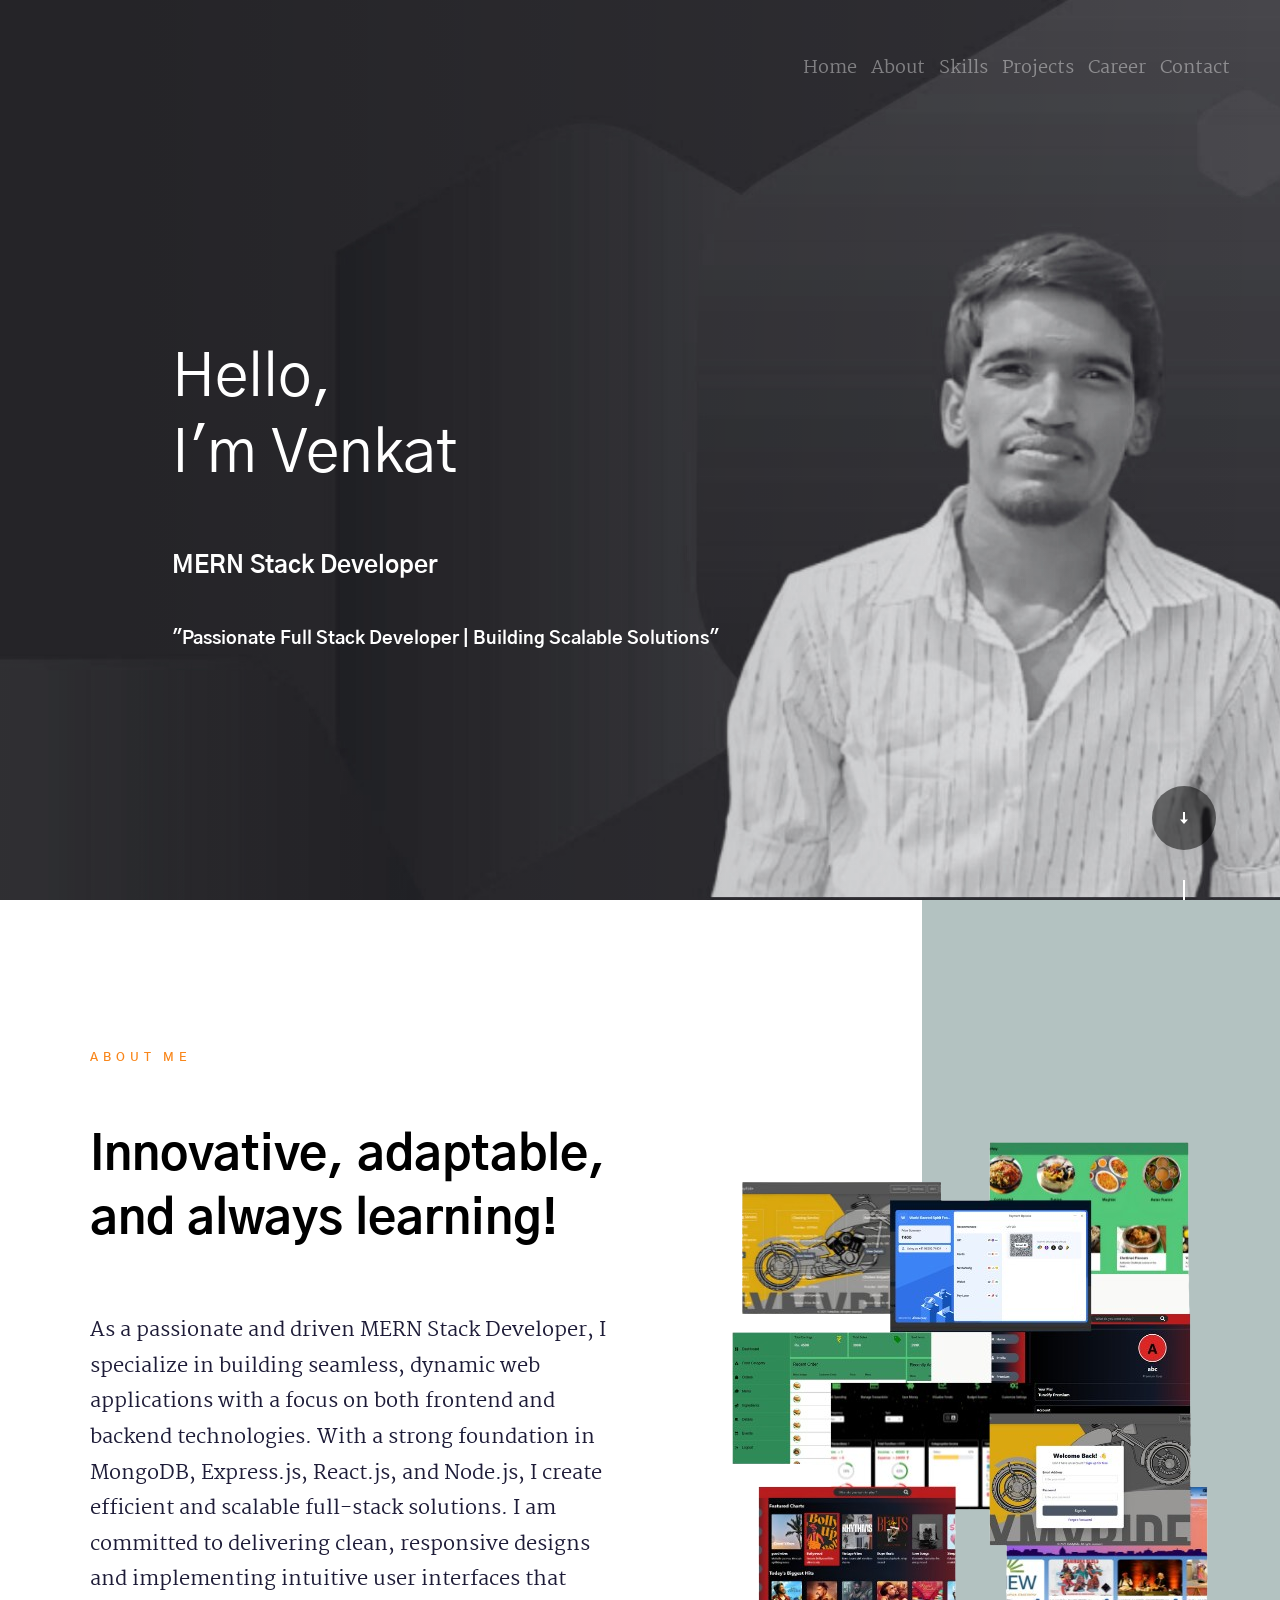
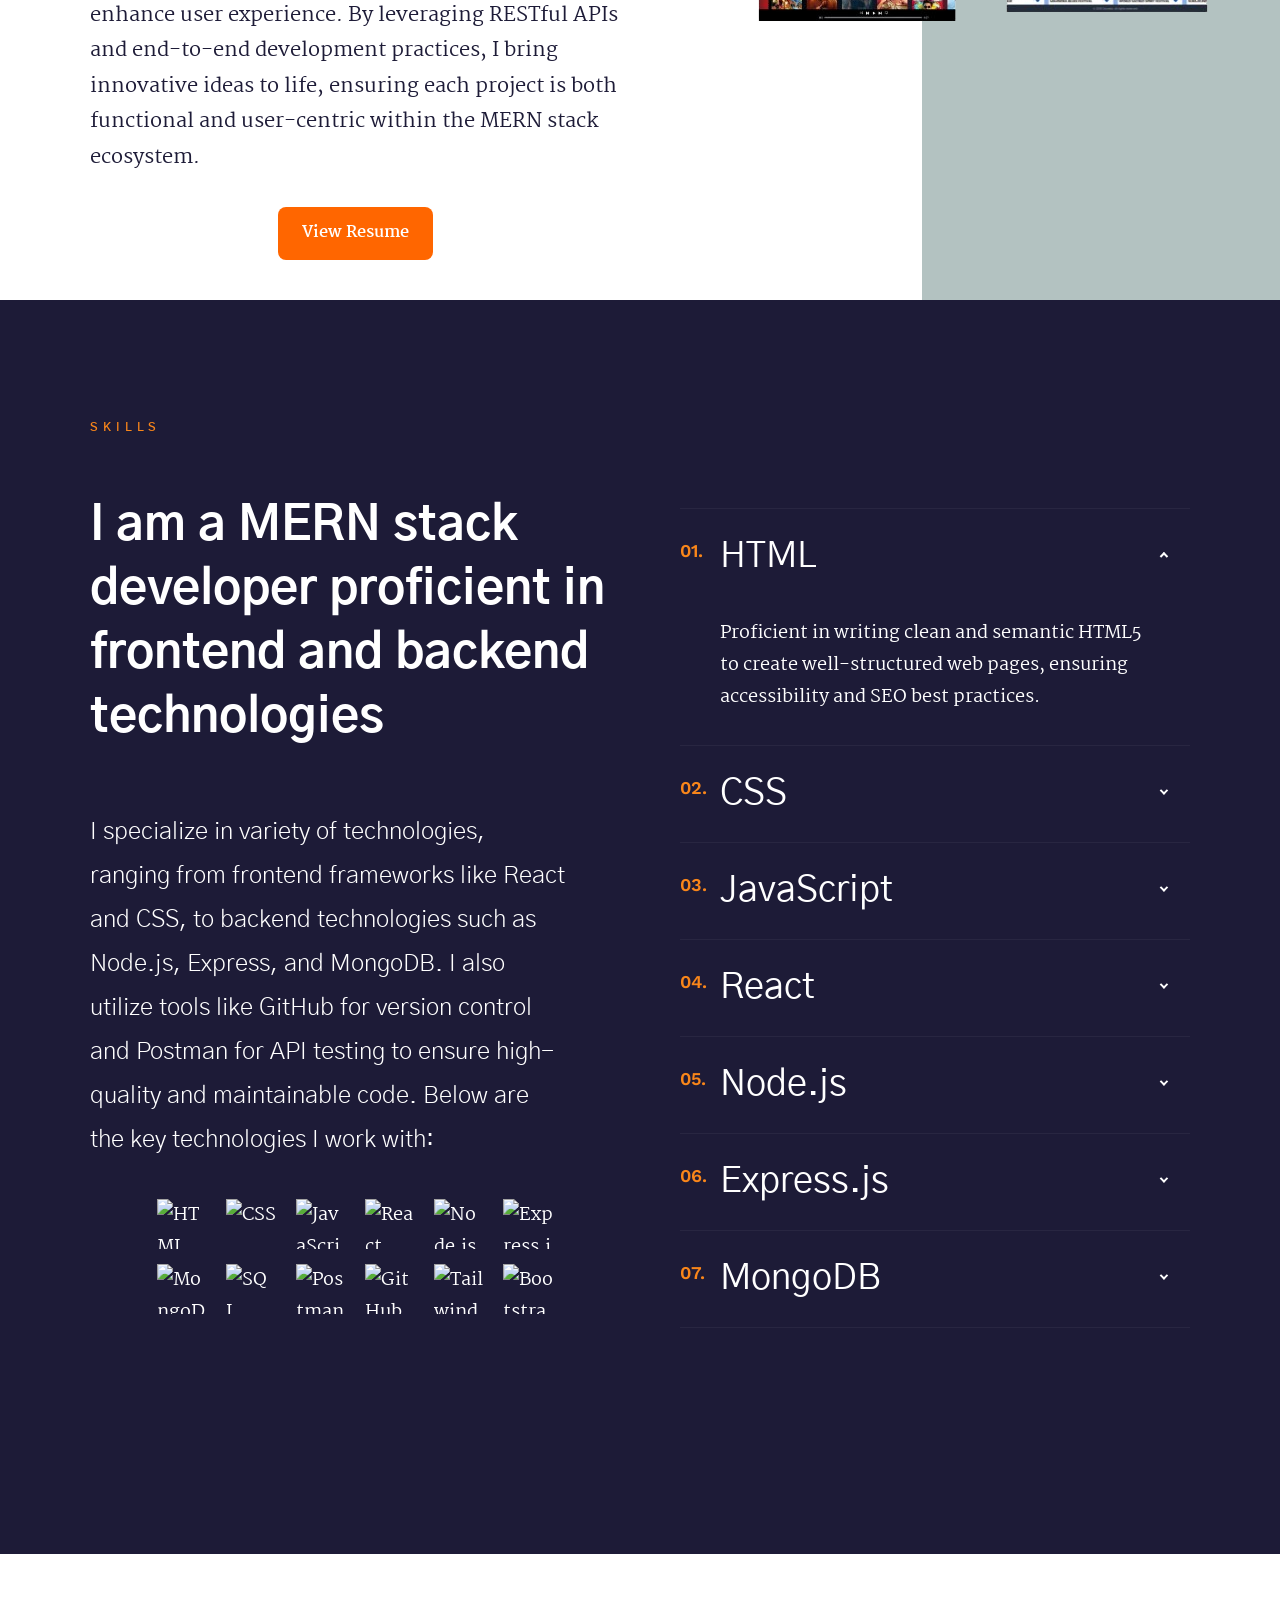
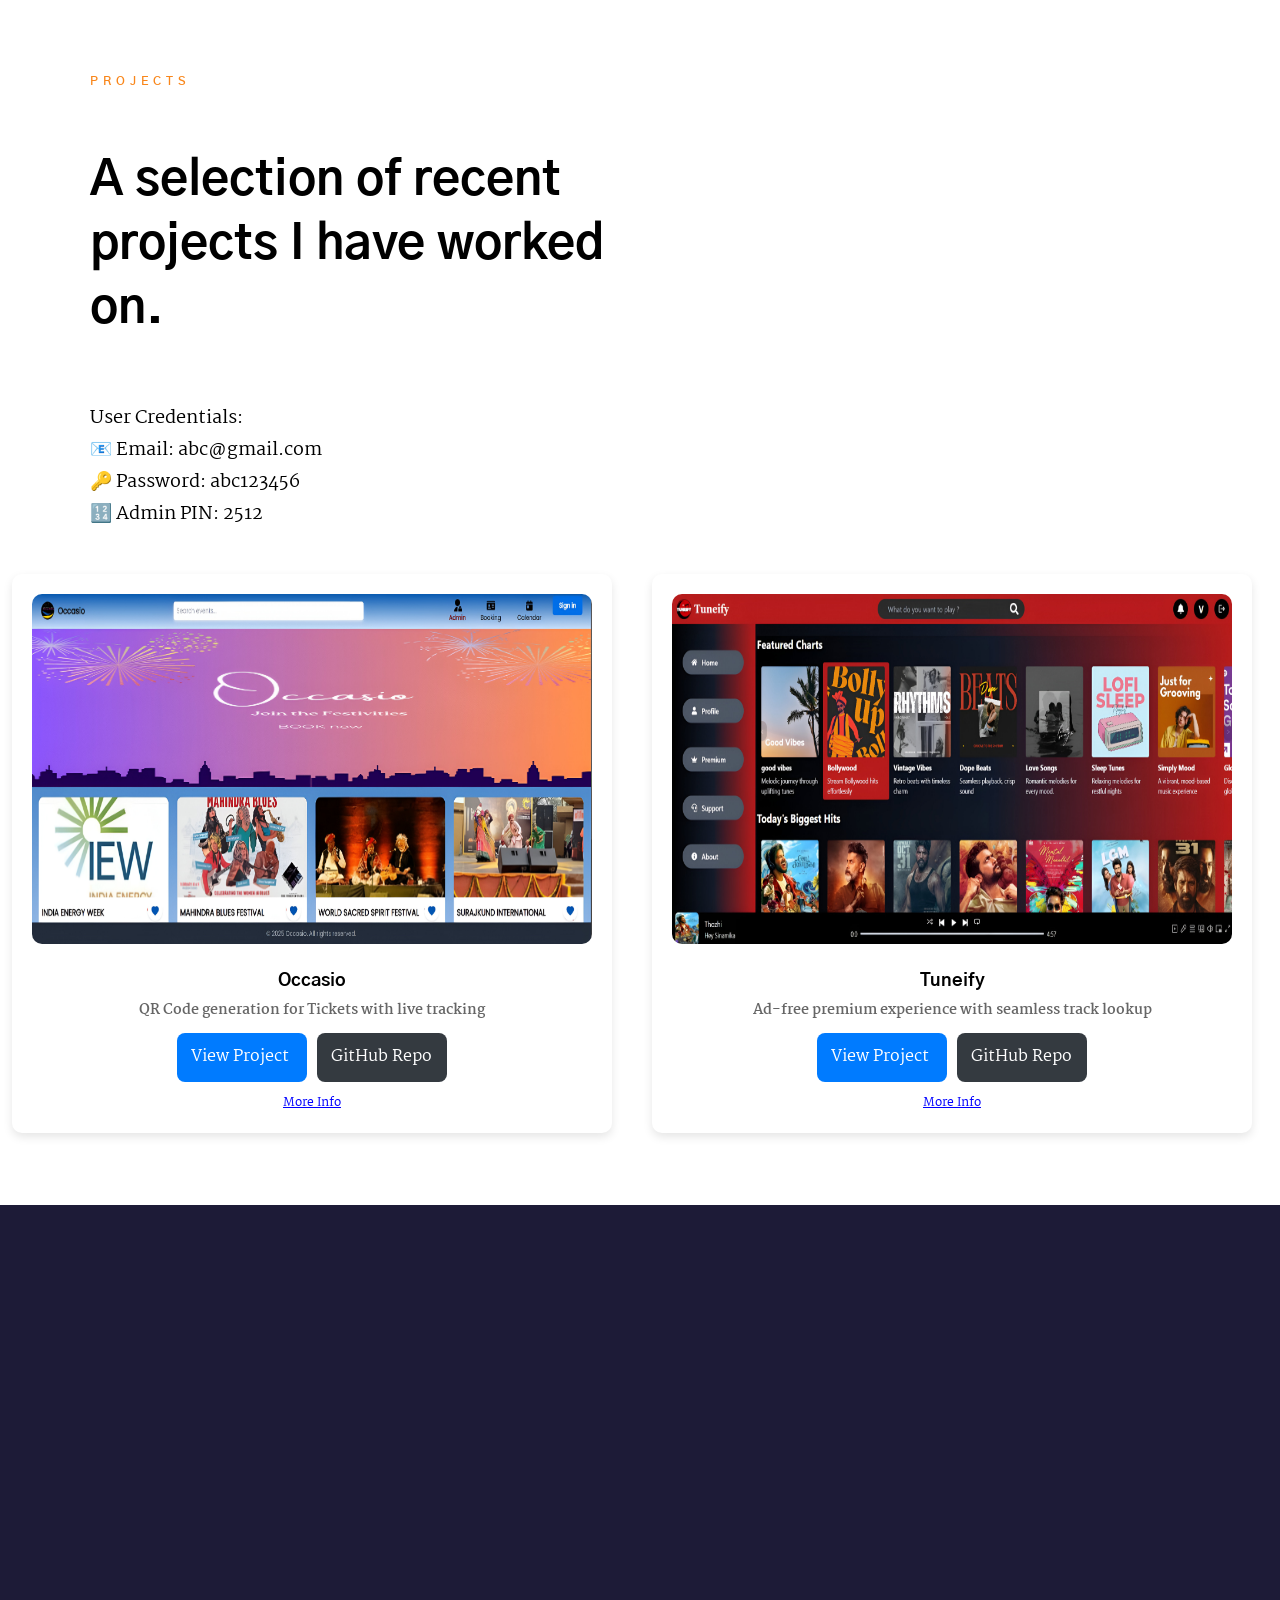
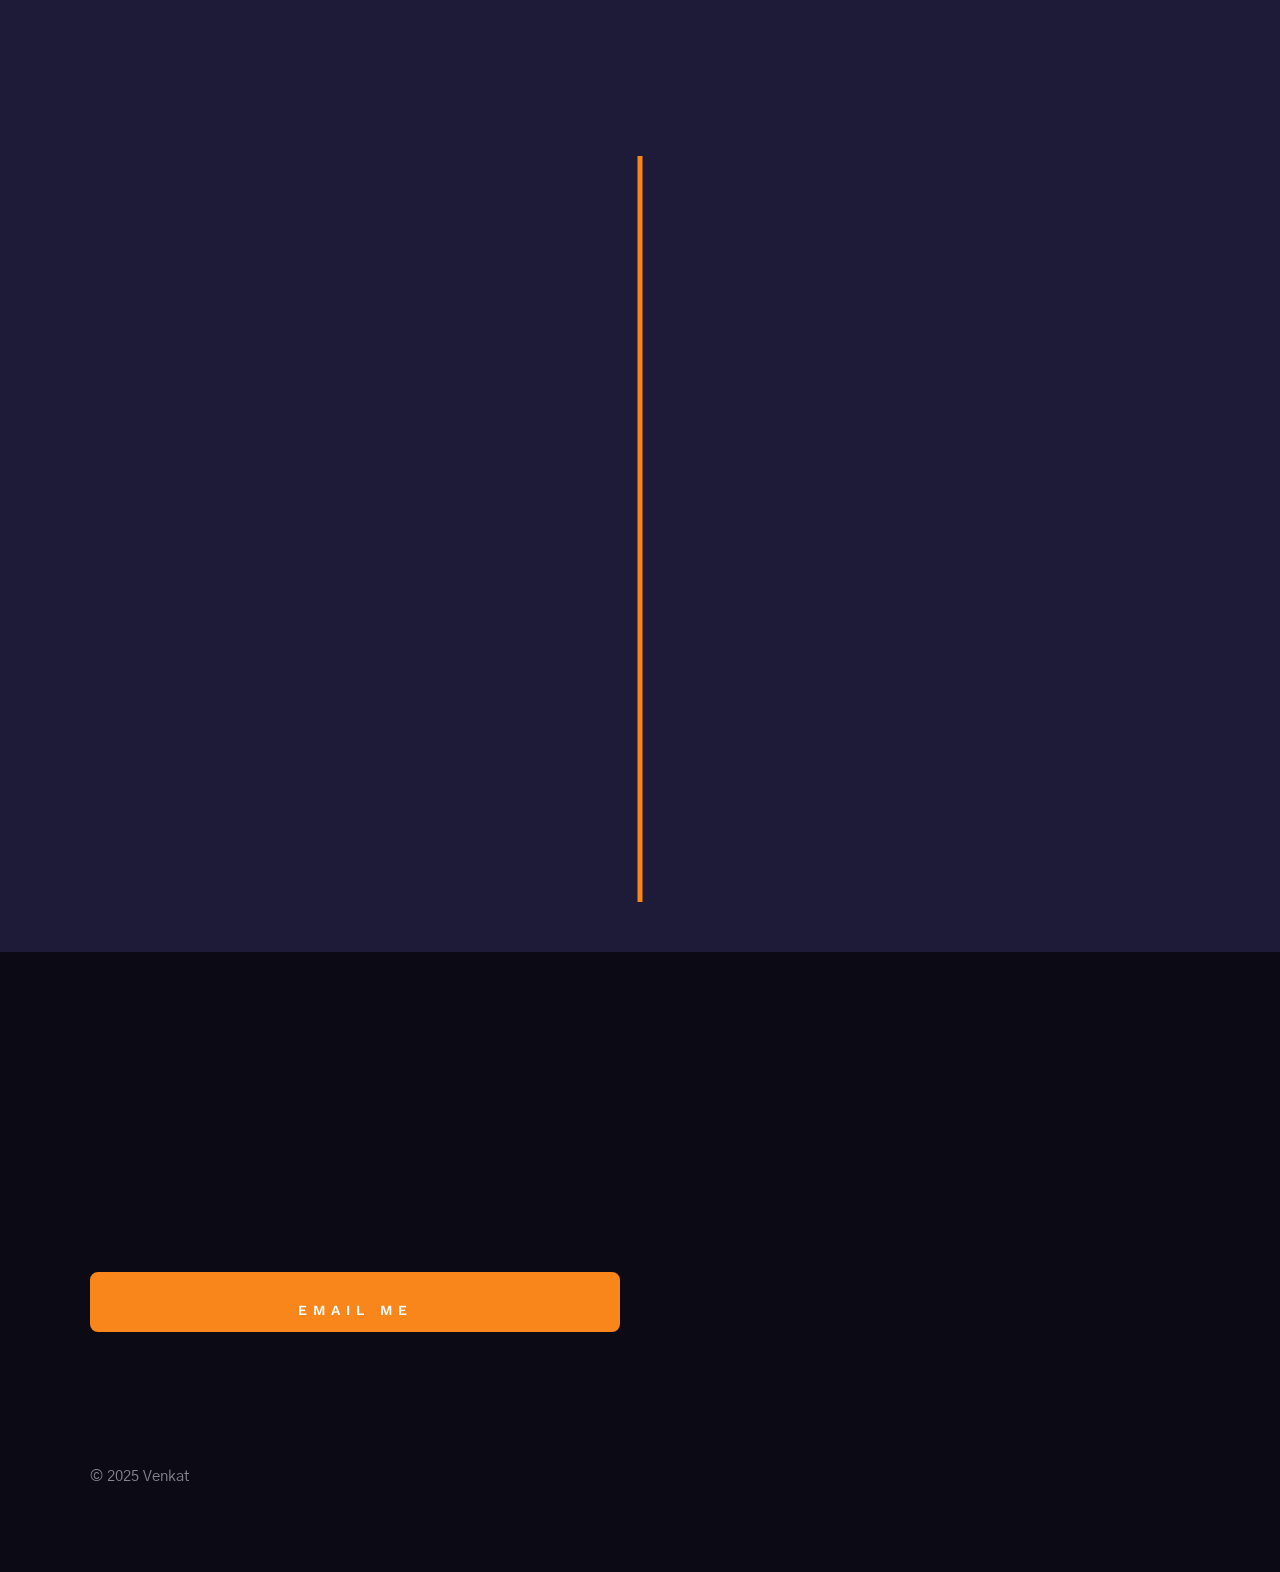
==== commit 4bae0116: "Updated styles and HTML; added new images" ====
--- a/index.html
+++ b/index.html
@@ -121,9 +121,13 @@
                     </div>
 
                     <div class="profile-pic" data-aos="fade-up">
-                        <img src="images/pp3.jpg" 
-                             srcset="images/pp3.jpg 1x, images/pp3.jpg 2x" alt="">
-                    </div>
+                        <picture>
+                          <source media="(max-width: 799px)" srcset="images/pp3.jpg">
+                          <source media="(min-width: 800px)" srcset="images/pp9.png">
+                          <img src="images/pp8.png" alt="Profile Picture">
+                        </picture>
+                      </div>
+                      
 
                     
 
@@ -626,11 +630,13 @@
     <script src="js/plugins.js"></script>
     <script src="js/main.js"></script>
 
-    <script>
+    <script> 
         function changeBackground() {
             let heroSection = document.querySelector('.s-hero');
-            if (window.innerWidth < 1000) {
+            if (window.innerWidth < 800) {
                 heroSection.style.backgroundImage = "url('images/pp4.jpg')";
+            } else if (window.innerWidth < 1000) {
+                heroSection.style.backgroundImage = "url('images/pp5.jpg')";
             } else {
                 heroSection.style.backgroundImage = "url('images/pp1.jpg')";
             }
@@ -639,6 +645,7 @@
         window.addEventListener('resize', changeBackground);
         window.addEventListener('load', changeBackground);
     </script>
+    
 
 
 <script>
--- a/css/main.css
+++ b/css/main.css
@@ -2520,6 +2520,9 @@
 .s-abouts__section h3 {
   color: #f9861a;
 }
+.s-about__section p {
+  font-size: 2rem;
+}
 
 
 
@@ -2533,13 +2536,12 @@
   top: 0;
   bottom: 0;
   right: 0;
-  left: calc(50% + 12vw);
+  left: calc(60% + 12vw);
 }
 
 .s-about__section--profile .row {
   position: relative;
 }
-
 .s-about__section--profile .profile-pic {
   width: 48vw;
   position: absolute;
@@ -2548,8 +2550,8 @@
 }
 
 .s-about__section--profile .profile-pic img {
-  width: 400px;
-  height: 600px;
+  width: 500px;
+  height: 500px;
  
 }
 
@@ -2715,6 +2717,7 @@
     height: auto;
     max-width: 300px;
   }
+}
 
   .position {
     padding-right: 0;
@@ -3245,6 +3248,14 @@
   .folio-item__caption {
       width: 95%;
       padding: 15px;
+  }
+
+  .folio-item__caption {
+    display: none !important;
+  }
+
+  .folio-item__caption.active {
+    display: block !important;
   }
   .folio-buttons {
       flex-direction: column;
